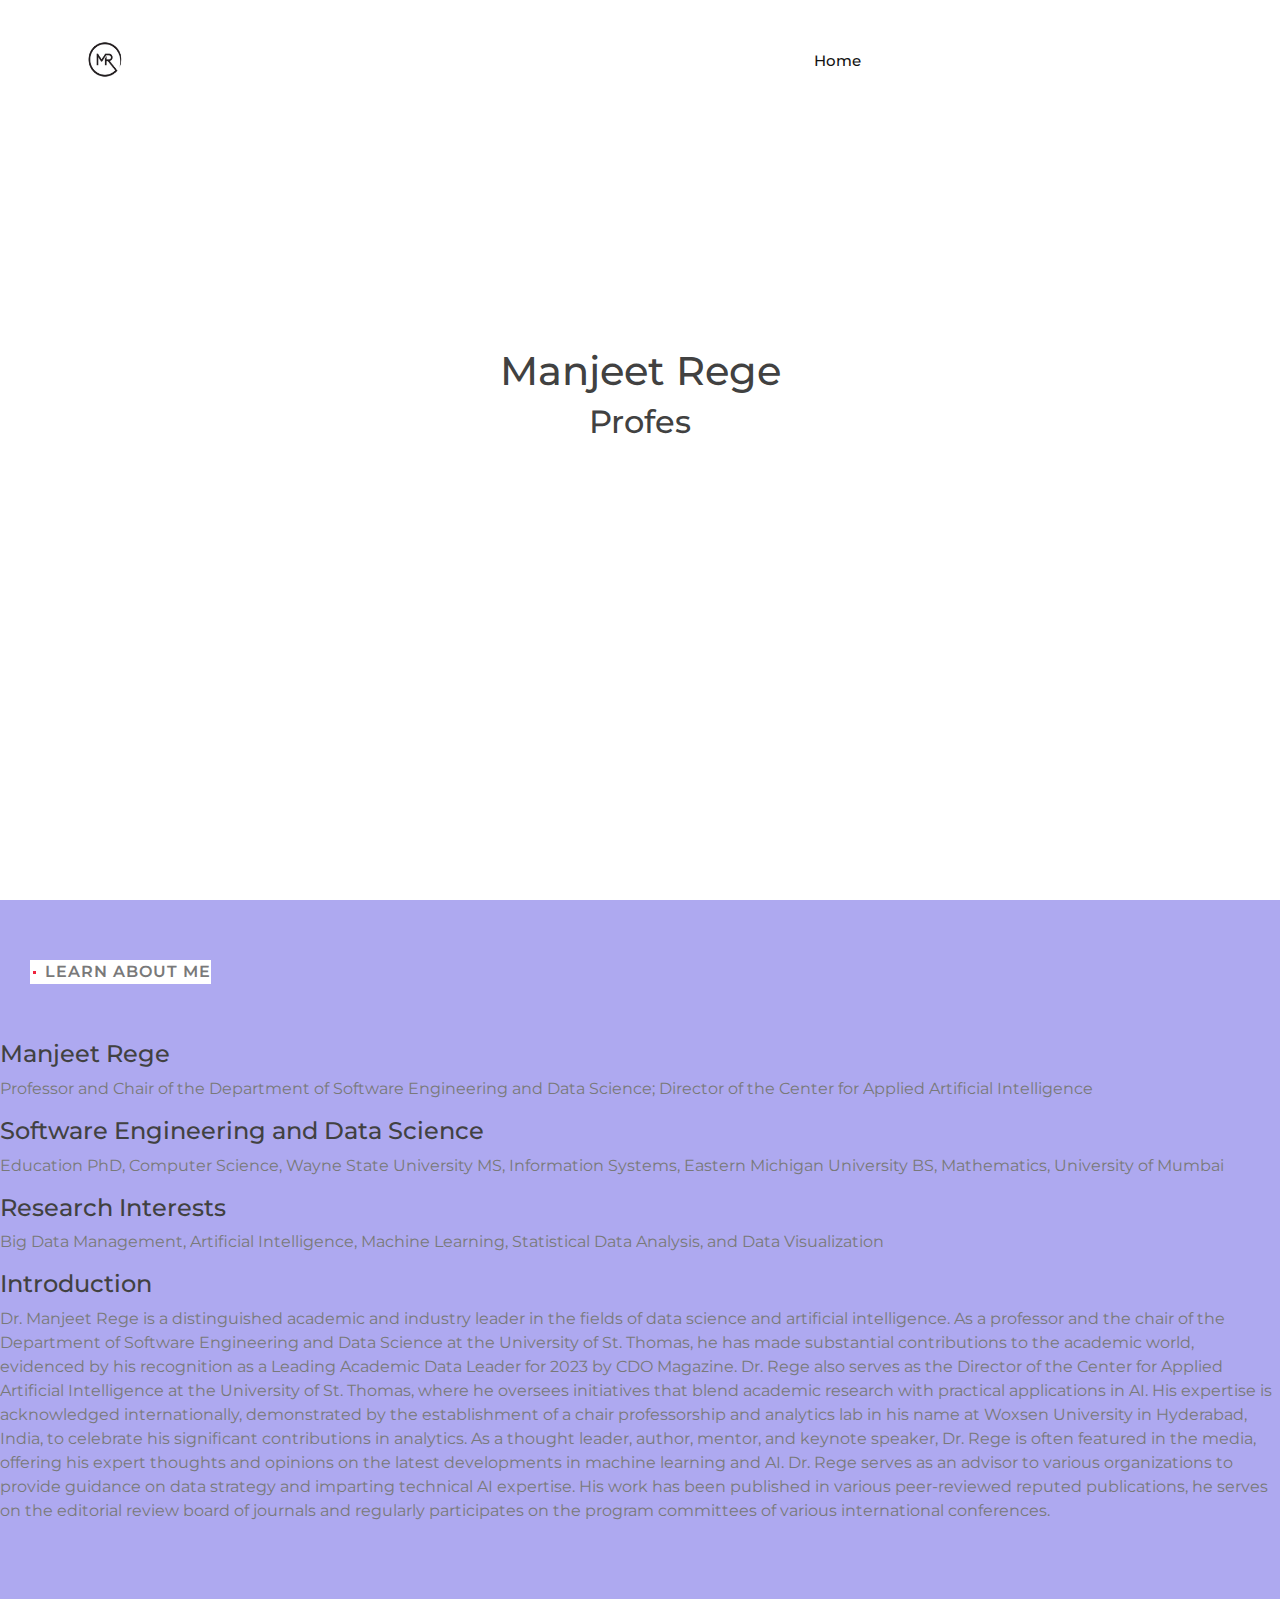
==== index.html @ d2642efc "Created Home page" ====
<!DOCTYPE html>
<html lang="en">

<head>
    <meta charset="utf-8">
    <title>WEBSITE</title>
    <meta content="width=device-width, initial-scale=1.0" name="viewport">

    <!-- Favicon -->
    <link href="img/favicon.ico" rel="icon">

    <!-- Google Font -->
    <link href="https://fonts.googleapis.com/css2?family=Montserrat:wght@300;400;500;600;700&display=swap"
        rel="stylesheet">

    <!-- CSS Libraries -->
    <link href="https://stackpath.bootstrapcdn.com/bootstrap/4.4.1/css/bootstrap.min.css" rel="stylesheet">
    <link href="https://cdnjs.cloudflare.com/ajax/libs/font-awesome/5.10.0/css/all.min.css" rel="stylesheet">
    <link href="lib/animate/animate.min.css" rel="stylesheet">
    <link href="lib/owlcarousel/assets/owl.carousel.min.css" rel="stylesheet">
    <link href="lib/lightbox/css/lightbox.min.css" rel="stylesheet">

    <!-- Template Stylesheet -->
    <link href="css/style.css" rel="stylesheet">
</head>

<body data-spy="scroll" data-target=".navbar" data-offset="51">

    <!-- Nav Bar Start -->
    <div class="navbar navbar-expand-lg navbar-light">
        <div class="container-fluid">
            <img src="img/logo.jpg" alt="LOGO Image" class="logo_img">
            <a href="index.html" class="navbar-brand">Dr. Manjeet Rege</a>
            <button type="button" class="navbar-toggler" data-toggle="collapse" data-target="#navbarCollapse">
                <span class="navbar-toggler-icon"></span>
            </button>

            <div class="collapse navbar-collapse justify-content-between" id="navbarCollapse">
                <div class="navbar-nav ml-auto">
                    <a href="#home" class="nav-item nav-link active">Home</a>
                    <a href="#about" class="nav-item nav-link">About</a>
                    <a href="#experience" class="nav-item nav-link">Articles</a>
                    <a href="#blog" class="nav-item nav-link">My Projects</a>
                    <a href="#contact" class="nav-item nav-link">Contact</a>
                </div>
            </div>
        </div>
    </div>
    <!-- Nav Bar End -->

    <!-- Hero Start -->
    <div class="hero" id="home">
        <div class="hero-content">
            <div class="hero-text">
                <p>I'm</p>
                <h1>Manjeet Rege</h1>
                <h2></h2>
                <div class="typed-text">Professor Data Science
                </div>
                <p>University of St. Thomas</p>
            </div>
            <img src="img/linkedin_white_28dp.png" alt="linkedin">
        </div>
    </div>
    <!-- Hero End -->

    <!-- About Start -->
    <div class="about wow fadeInUp" data-wow-delay="0.1s" id="about">
        <div class="container-fluid">
            <div class="row align-items-center">
      
                <!-- <div class="col-lg-6">
                    <div class="about-content"> -->
                        <div class="section-header">
                            <p>Learn About Me</p>
                        </div>
                        <div class="about-text">
                            <p>
                                <h4> Manjeet Rege </h4>
                                Professor and Chair of the Department of Software Engineering and Data Science; Director of the Center for Applied Artificial Intelligence
                            </p>
                            <p>
                                <h4> Software Engineering and Data Science </h4>
                                Education
                                PhD, Computer Science, Wayne State University
                                MS, Information Systems, Eastern Michigan University
                                BS, Mathematics, University of Mumbai
                            </p>
                            <p>
                                <h4> Research Interests </h4>
                                Big Data Management, Artificial Intelligence, Machine Learning, Statistical Data Analysis, and Data Visualization
                            </p>
                            <p>
                                <h4> Introduction </h4>
                                Dr. Manjeet Rege is a distinguished academic and industry leader in the fields of data science and artificial intelligence. As a professor and the chair of the Department of Software Engineering and Data Science at the University of St. Thomas, he has made substantial contributions to the academic world, evidenced by his recognition as a Leading Academic Data Leader for 2023 by CDO Magazine. Dr. Rege also serves as the Director of the Center for Applied Artificial Intelligence at the University of St. Thomas, where he oversees initiatives that blend academic research with practical applications in AI. His expertise is acknowledged internationally, demonstrated by the establishment of a chair professorship and analytics lab in his name at Woxsen University in Hyderabad, India, to celebrate his significant contributions in analytics. As a thought leader, author, mentor, and keynote speaker, Dr. Rege is often featured in the media, offering his expert thoughts and opinions on the latest developments in machine learning and AI. Dr. Rege serves as an advisor to various organizations to provide guidance on data strategy and imparting technical AI expertise. His work has been published in various peer-reviewed reputed publications, he serves on the editorial review board of journals and regularly participates on the program committees of various international conferences.
                            </p>
                        </div>
                    <!-- </div>
                </div> -->
            </div>
        </div>
    </div>
    <!-- About End -->

    <!-- JavaScript Libraries -->
    <script src="https://code.jquery.com/jquery-3.4.1.min.js"></script>
    <script src="https://stackpath.bootstrapcdn.com/bootstrap/4.4.1/js/bootstrap.bundle.min.js"></script>
    <script src="lib/easing/easing.min.js"></script>
    <script src="lib/wow/wow.min.js"></script>
    <script src="lib/waypoints/waypoints.min.js"></script>
    <script src="lib/typed/typed.min.js"></script>
    <script src="lib/owlcarousel/owl.carousel.min.js"></script>
    <script src="lib/isotope/isotope.pkgd.min.js"></script>
    <script src="lib/lightbox/js/lightbox.min.js"></script>

    <!-- Contact Javascript File -->
    <script src="mail/jqBootstrapValidation.min.js"></script>
    <script src="mail/contact.js"></script>

    <!-- Template Javascript -->
    <script src="js/main.js"></script>
</body>

</html>
---- css/style.css ----
/*******************************/
/********* General CSS *********/
/*******************************/
body {
    color: #797979;
    background: #ffffff;
    font-family: 'Montserrat', sans-serif;
}

h1,
h2, 
h3, 
h4,
h5, 
h6 {
    color: #414141;
}

a {
    color: #313131;
    transition: .3s;
}

a:hover,
a:active,
a:focus {
    color: #EF233C;
    outline: none;
    text-decoration: none;
}

.btn:focus,
.form-control:focus {
    box-shadow: none;
}

.container-fluid {
    max-width: 1366px;
}

.btn {
    padding: 12px 25px;
    font-size: 14px;
    font-weight: 600;
    letter-spacing: 1px;
    color: #ffffff;
    background: #EF233C;
    border: 2px solid transparent;
    border-radius: 0;
    box-shadow: inset 0 0 0 50px #EF233C;
    transition: ease-out 0.3s;
    -webkit-transition: ease-out 0.3s;
    -moz-transition: ease-out 0.3s;
}

.btn:hover {
    color: #EF233C;
    background: transparent;
    box-shadow: inset 0 0 0 0 #EF233C;
    border-color: #EF233C;
}

#loader {
    position: fixed;
    top: 0;
    right: 0;
    bottom: 0;
    left: 0;
    display: flex;
    align-items: center;
    justify-content: center;
    background: #ffffff;
    opacity: 0;
    visibility: hidden;
    -webkit-transition: opacity .3s ease-out, visibility 0s linear .3s;
    -o-transition: opacity .3s ease-out, visibility 0s linear .3s;
    transition: opacity .3s ease-out, visibility 0s linear .3s;
    z-index: 999;
}

#loader.show {
    -webkit-transition: opacity .6s ease-out, visibility 0s linear 0s;
    -o-transition: opacity .6s ease-out, visibility 0s linear 0s;
    transition: opacity .6s ease-out, visibility 0s linear 0s;
    visibility: visible;
    opacity: 1;
}

#loader .loader {
    position: relative;
    width: 45px;
    height: 45px;
    border: 5px solid #dddddd;
    border-top: 5px solid #EF233C;
    border-radius: 50%;
    -webkit-animation: spin 2s linear infinite;
    animation: spin 2s linear infinite;
}

@-webkit-keyframes spin {
    0% { -webkit-transform: rotate(0deg); }
    100% { -webkit-transform: rotate(360deg); }
}

@keyframes spin {
    0% { transform: rotate(0deg); }
    100% { transform: rotate(360deg); }
}

.back-to-top {
    position: fixed;
    display: none;
    width: 44px;
    height: 44px;
    padding: 8px 0;
    text-align: center;
    line-height: 1;
    font-size: 22px;
    right: 15px;
    bottom: 15px;
    z-index: 9;
}

.back-to-top i {
    color: #ffffff;
}

.back-to-top:hover i {
    color: #414141;
}


/**********************************/
/*********** Nav Bar CSS **********/
/**********************************/
.navbar {
    position: fixed;
    top: 0;
    width: 100%; 
    background: #ffffff;
    z-index: 9999; 
}

.navbar .navbar-brand {
    font-size: 30px;
    line-height: 0px;
    font-weight: 700;
    letter-spacing: 2px;
    color: #EF233C; 
}

.navbar .dropdown-menu {
    margin-top: 0;
    border: 0;
    border-radius: 0;
    background: #f8f9fa;
}

.logo_img {
    width: 60px;
    height: 60px;
    border-radius: 100px;
    padding: 10px;
}

@media (min-width: 992px) {
    .navbar {
        position: absolute;
        width: 100%;
        padding: 30px 60px;
        background: transparent !important;
        border-bottom: 1px dashed rgba(256, 256, 256, .2);
        z-index: 9;
    }
    
    .navbar.nav-sticky {
        padding: 10px 60px;
        background: #ffffff !important;
    }
    
    .navbar .navbar-brand {
        color: #ffffff;
    }
    
    .navbar.nav-sticky .navbar-brand {
        color: #EF233C;
    }

    .navbar-light .navbar-nav .nav-link,
    .navbar-light .navbar-nav .nav-link:focus {
        padding: 10px 10px 8px 10px;
        color: #ffffff;
        font-size: 15px;
        font-weight: 500;
    }
    
    .navbar-light.nav-sticky .navbar-nav .nav-link,
    .navbar-light.nav-sticky .navbar-nav .nav-link:focus {
        color: #414141;
    }

    .navbar-light .navbar-nav .nav-link:hover,
    .navbar-light .navbar-nav .nav-link.active {
        color: #111111;
    }
    
    .navbar-light.nav-sticky .navbar-nav .nav-link:hover,
    .navbar-light.nav-sticky .navbar-nav .nav-link.active {
        color: #EF233C;
    }
}

@media (max-width: 991.98px) {   
    .navbar {
        padding: 15px;
        background: #ffffff !important;
    }
    
    .navbar .navbar-brand {
        color: #EF233C;
    }
    
    .navbar .navbar-nav {
        margin-top: 15px;
    }
    
    .navbar a.nav-link {
        padding: 5px;
    }
    
    .navbar .dropdown-menu {
        box-shadow: none;
    }
}


/*******************************/
/********** Hero CSS ***********/
/*******************************/
.hero {
    position: relative;
    width: 100%;
    height: 100vh; /* Full viewport height */
    background: url('../img/Main_bg.jpg') no-repeat center center/cover; 
    overflow: hidden;
    animation: zoomInOut 30s infinite; /* Apply animation */
    display: flex; /* Use flexbox for centering */
    align-items: center; /* Center vertically */
    justify-content: center; /* Center horizontally */
}

/* Keyframes for the animation */
@keyframes zoomInOut {
    0% {
        background-size: 100%; /* Initial background size */
    }
    50% {
        background-size: 105%; /* Zoom in effect */
    }
    100% {
        background-size: 100%; /* Zoom out to original size */
    }
}

/* Adjusting hero text and button positions */
.hero .hero-content {
    color: #ffffff;
    text-align: center;
}

/* Adjust button styles for visibility */
.hero .hero-btn .btn {
    color: #EF233C;
    background: #ffffff;
    box-shadow: inset 0 0 0 50px #ffffff;
    margin: 15px;
}

.hero .hero-btn .btn:hover {
    color: #ffffff;
    background: transparent;
    box-shadow: inset 0 0 0 0 #ffffff;
    border-color: #ffffff;
}


/* Adjusting hero text and button positions
.hero .hero-content {
    position: absolute;
    top: 50%;
    left: 50%;
    transform: translate(-50%, -50%); /* Centering content */
    /* color: #ffffff;
    text-align: center;
} */

/* Adjust button styles for visibility */
/* .hero .hero-btn .btn {
    color: #EF233C;
    background: #ffffff;
    box-shadow: inset 0 0 0 50px #ffffff;
    margin: 15px;
}

.hero .hero-btn .btn:hover {
    color: #ffffff;
    background: transparent;
    box-shadow: inset 0 0 0 0 #ffffff;
    border-color: #ffffff;
} */ 


/*******************************/
/******* Section Header ********/
/*******************************/
.section-header {
    position: relative;
    margin-bottom: 45px;
}

.section-header p {
    display: inline-block;
    margin: 0 30px;
    margin-bottom: 10px;
    padding-left: 15px;
    position: relative;
    font-size: 16px;
    font-weight: 600;
    letter-spacing: 1px;
    text-transform: uppercase;
    background: #ffffff;
}

.section-header p::before {
    position: absolute;
    content: "";
    height: 3px;
    top: 11px;
    right: 0;
    left: -30px;
    background: #EF233C;
    z-index: -1;
}

.section-header p::after {
    position: absolute;
    content: "";
    width: 3px;
    height: 3px;
    top: 11px;
    left: 3px;
    background: #EF233C;
    z-index: 1;
}

.section-header h2 {
    margin: 0;
    position: relative;
    font-size: 45px;
    font-weight: 700;
}

@media (max-width: 767.98px) {
    .section-header h2 {
        font-size: 30px;
    }
}


/*******************************/
/********** About CSS **********/
/*******************************/
.about {
    position: relative;
    width: 100%;
    padding: 60px 0; /* Add padding to ensure spacing */
    background-color: #aea9f0; /* Light background color for contrast */
}

.about .section-header {
    margin-bottom: 30px;
    text-align: center; /* Center align the header text */
}

.about .about-text p {
    font-size: 16px;
    padding: 0 15px; /* Add padding for smaller screens */
    line-height: 1.6; /* Improve readability with line height */
    /* text-align: center; */
}

@media (max-width: 991.98px) {
    .about .about-content {
        padding: 45px 15px;
    }

    .hero .hero-content h1,
    .hero .hero-content h2,
    .hero .hero-content p {
        font-size: 18px; /* Adjust font size for smaller screens */
    }
}

@media (max-width: 767.98px) {
    .section-header p {
        font-size: 14px;
    }

    .section-header h2 {
        font-size: 28px;
    }

    .about .about-text p {
        font-size: 14px; /* Adjust font size for smaller screens */
    }
}

.about .about-img {
    position: relative;
    height: 100%;
}

.about .about-img img {
    position: relative;
    width: 100%;
    height: 100%;
    object-fit: cover;
}

.about .skills {
    margin-bottom: 30px;
}

.about .skill-name {
    margin-top: 15px;
}

.about .skill-name p {
    display: inline-block;
    margin-bottom: 5px;
    font-size: 16px;
    font-weight: 400;
}

.about .skill-name p:last-child {
    float: right;
}

.about .about-text a.btn {
    margin-top: 15px;
}

@media (max-width: 991.98px) {
    .about .about-content {
        padding: 45px 15px 0 15px;
    }
}


/*******************************/
/******* Experience CSS ********/
/*******************************/
.experience {
    position: relative;
    padding: 45px 0 15px 0;
}

.experience .timeline {
    position: relative;
    width: 100%;
}

.experience .timeline::after {
    content: '';
    position: absolute;
    width: 2px;
    background: #EF233C;
    top: 0;
    bottom: 0;
    left: 50%;
    margin-left: -1px;
}

.experience .timeline .timeline-item {
    position: relative;
    background: inherit;
    width: 50%;
    margin-bottom: 30px;
}

.experience .timeline .timeline-item.left {
    left: 0;
    padding-right: 30px;
}

.experience .timeline .timeline-item.right {
    left: 50%;
    padding-left: 30px;
}

.experience .timeline .timeline-item::after {
    content: '';
    position: absolute;
    width: 16px;
    height: 16px;
    top: 48px;
    right: -8px;
    background: #ffffff;
    border: 2px solid #EF233C;
    border-radius: 16px;
    z-index: 1;
}

.experience .timeline .timeline-item.right::after {
    left: -8px;
}

.experience .timeline .timeline-item::before {
  content: '';
  position: absolute;
  width: 0;
  height: 0;
  top: 46px;
  right: 10px;
  z-index: 1;
  border: 10px solid;
  border-color: transparent transparent transparent #dddddd;
}

.experience .timeline .timeline-item.right::before {
  left: 10px;
  border-color: transparent #dddddd transparent transparent;
}

.experience .timeline .timeline-date {
    position: absolute;
    width: 100%;
    top: 44px;
    font-size: 16px;
    font-weight: 600;
    color: #EF233C;
    text-transform: uppercase;
    letter-spacing: 1px;
    z-index: 1;
}

.experience .timeline .timeline-item.left .timeline-date {
    text-align: left;
    left: calc(100% + 55px);
}

.experience .timeline .timeline-item.right .timeline-date {
    text-align: right;
    right: calc(100% + 55px);
}

.experience .timeline .timeline-text {
    padding: 30px;
    background: #ffffff;
    position: relative;
    border-right: 5px solid #dddddd;
    box-shadow: 0 0 60px rgba(0, 0, 0, .08);
}

.experience .timeline .timeline-item.right .timeline-text {
    border-right: none;
    border-left: 5px solid #dddddd;
}

.experience .timeline .timeline-text h2 {
    margin: 0 0 5px 0;
    font-size: 22px;
    font-weight: 600;
}

.experience .timeline .timeline-text h4 {
    margin: 0 0 10px 0;
    font-size: 16px;
    font-style: italic;
    font-weight: 400;
}

.experience .timeline .timeline-text p {
    margin: 0;
    font-size: 16px;
}

@media (max-width: 767.98px) {
    .experience .timeline::after {
        left: 8px;
    }

    .experience .timeline .timeline-item {
        width: 100%;
        padding-left: 38px;
    }
    
    .experience .timeline .timeline-item.left {
        padding-right: 0;
    }
    
    .experience .timeline .timeline-item.right {
        left: 0%;
        padding-left: 38px;
    }

    .experience .timeline .timeline-item.left::after, 
    .experience .timeline .timeline-item.right::after {
        left: 0;
    }
    
    .experience .timeline .timeline-item.left::before,
    .experience .timeline .timeline-item.right::before {
        left: 18px;
        border-color: transparent #dddddd transparent transparent;
    }
    
    .experience .timeline .timeline-item.left .timeline-date,
    .experience .timeline .timeline-item.right .timeline-date {
        position: relative;
        top: 0;
        right: auto;
        left: 0;
        text-align: left;
        margin-bottom: 10px;
    }
    
    .experience .timeline .timeline-item.left .timeline-text,
    .experience .timeline .timeline-item.right .timeline-text {
        border-right: none;
        border-left: 5px solid #dddddd;
    }
}


/*******************************/
/********* Service CSS *********/
/*******************************/
.service {
    position: relative;
    width: 100%;
    padding: 45px 0 15px 0;
}

.service .service-item {
    position: relative;
    margin-bottom: 30px;
    display: flex;
    align-items: center;
    box-shadow: inset 0 0 0 0 transparent;
    transition: ease-out 0.5s;
}

.service .service-item:hover {
    box-shadow: inset 800px 0 0 0 #EF233C;
}

.service .service-icon {
    position: relative;
    width: 150px;
    min-height: 150px;
    display: flex;
    align-items: center;
    justify-content: center;
    border: 1px solid #EF233C;
    background: #ffffff;
}

.service .service-icon i {
    position: relative;
    font-size: 60px;
    color: #EF233C;
    transition: .3s;
}

.service .service-item:hover i {
    font-size: 75px;
}

.service .service-text {
    position: relative;
    width: calc(100% - 120px);
    padding: 0 30px;
}

.service .service-text h3 {
    margin-bottom: 10px;
    font-size: 20px;
    font-weight: 600;
    transition: 1s;
}

.service .service-text p {
    margin: 0;
    font-size: 16px;
    transition: 1s;
}

.service .service-item:hover .service-text h3,
.service .service-item:hover .service-text p {
    color: #ffffff;
}

@media (max-width: 575.98px) {
    .service .service-text h3 {
        font-size: 16px;
        margin-bottom: 5px;
    }
    
    .service .service-text p {
        font-size: 14px;
    }
}


/*******************************/
/******** Portfolio CSS ********/
/*******************************/
.portfolio {
    position: relative;
    padding: 45px 0 15px 0;
}

.portfolio #portfolio-filter {
    padding: 0;
    margin: -15px 0 25px 0;
    list-style: none;
    font-size: 0;
    text-align: center;
}

.portfolio #portfolio-filter li {
    cursor: pointer;
    display: inline-block;
    margin: 5px;
    padding: 6px 12px;
    font-size: 14px;
    font-weight: 600;
    color: #ffffff;
    background: #EF233C;
    border: 2px solid transparent;
    border-radius: 0;
    box-shadow: inset 0 0 0 50px #EF233C;
    transition: ease-out 0.3s;
    -webkit-transition: ease-out 0.3s;
    -moz-transition: ease-out 0.3s;
}

.portfolio #portfolio-filter li:hover,
.portfolio #portfolio-filter li.filter-active {
    color: #EF233C;
    background: transparent;
    box-shadow: inset 0 0 0 0 #EF233C;
    border-color: #EF233C;
}

.portfolio .portfolio-item {
    position: relative;
}

.portfolio .portfolio-wrap {
    position: relative;
    width: 100%;
}

.portfolio .portfolio-img {
    position: relative;
    overflow: hidden;
}

.portfolio .portfolio-img img {
    position: relative;
    width: 100%; 
    height: 100%; 
    object-fit: cover;
    transform: scale(1.1);
    transition: .5s;
}

.portfolio .portfolio-item:hover img {
    margin-left: 15px;
}

.portfolio .portfolio-text {
    position: relative;
    height: 60px;
    width: calc(100% - 30px);
    margin: -30px 15px 30px 15px;
    display: flex;
    align-items: center;
    background: #ffffff;
    box-shadow: 0 0 15px rgba(0, 0, 0, .12);
}

.portfolio .portfolio-text h3 {
    width: calc(100% - 70px);
    font-size: 18px;
    font-weight: 600;
    margin: 0 0 0 15px;
    white-space: nowrap;
    overflow: hidden;
}

.portfolio .portfolio-text a.btn {
    width: 50px;
    height: 50px;
    padding: 0 0 2px 1px;
    display: flex;
    align-items: center;
    justify-content: center;
    font-size: 45px;
    font-weight: 100;
}

.portfolio .portfolio-item:hover a.btn {
    color: #EF233C;
    background: transparent;
    box-shadow: inset 0 0 0 0 #EF233C;
    border-color: #EF233C;
}


/*******************************/
/********* Banner CSS **********/
/*******************************/
.banner {
    position: relative;
    width: 100%;
    margin: 45px 0;
    padding: 90px 0;
    background: #EF233C;
}

.banner .container {
    max-width: 750px;
    text-align: center;
}

.banner .section-header {
    margin-bottom: 20px;
}

.banner .section-header p {
    color: #414141;
    background: transparent;
}

.banner .section-header p::after {
    display: none;
}

.banner .section-header h2 {
    color: #ffffff;
}

.banner .section-header h2 span {
    color: #414141;
    font-size: 50px;
}

.banner .banner-text p {
    font-size: 18px;
    color: #ffffff;
}

.banner .banner-text .btn {
    margin-top: 15px;
    color: #EF233C;
    background: #ffffff;
    box-shadow: inset 0 0 0 50px #ffffff;
}

.banner .banner-text .btn:hover {
    color: #ffffff;
    background: transparent;
    box-shadow: inset 0 0 0 0 #ffffff;
    border-color: #ffffff;
}


/*******************************/
/********* Pricing CSS *********/
/*******************************/
.price {
    position: relative;
    width: 100%;
    padding: 45px 0 15px 0;
}

.price .row {
    padding: 0 15px;
}

.price .col-md-4 {
    padding: 0;
}

.price .price-item {
    position: relative;
    margin-bottom: 30px;
    background: #ffffff;
}

.price .featured-item {
    box-shadow: 0 0 30px rgba(0, 0, 0, .2);
    z-index: 1;
}

.price .price-header,
.price .price-body,
.price .price-footer {
    position: relative;
    text-align: center;
}

.price .price-header {
    padding: 45px 0 30px 0;
    color: #414141;
}

.price .price-item.featured-item .price-header {
    color: #EF233C;
}

.price .price-title h2 {
    font-size: 25px;
    font-weight: 400;
    text-transform: uppercase;
}

.price .price-prices h2 {
    font-size: 45px;
    font-weight: 700;
    margin-left: 10px;
}

.price .price-prices h2 small {
    position: absolute;
    font-size: 18px;
    font-weight: 400;
    margin-top: 9px;
    margin-left: -12px;
}

.price .price-prices h2 span {
    margin-left: 1px;
    font-size: 18px;
    font-weight: 400;
}

.price .price-item.featured-item h2 {
    color: #EF233C;
}

.price .price-body {
    padding: 0 0 20px 0;
}

.price .price-description ul {
    margin: 0;
    padding: 0;
    list-style: none;
}

.price .price-description ul li {
    padding: 0 0 20px 0;
}

.price .price-item .price-action {
    padding-bottom: 45px;
}

.price .price-item .price-action .btn {
    color: #ffffff;
    background: #414141;
    box-shadow: inset 0 0 0 50px #414141;
}

.price .price-item .price-action .btn:hover {
    color: #414141;
    background: transparent;
    box-shadow: inset 0 0 0 0 #414141;
    border-color: #414141;
}

.price .price-item.featured-item .price-action .btn {
    color: #ffffff;
    background: #EF233C;
    box-shadow: inset 0 0 0 50px #EF233C;
}

.price .price-item.featured-item .price-action .btn:hover {
    color: #EF233C;
    background: transparent;
    box-shadow: inset 0 0 0 0 #EF233C;
    border-color: #EF233C;
}


/*******************************/
/*********** Team CSS **********/
/*******************************/
.team {
    position: relative;
    width: 100%;
    padding: 45px 0 15px 0;
}

.team .team-item {
    position: relative;
    background: #ffffff;
    margin-bottom: 30px;
    display: flex;
    align-items: center;
    justify-content: flex-start;
    box-shadow: inset 0 0 0 0 transparent;
    transition: ease-out 0.5s;
}

.team .team-img {
    position: relative;
    width: 50%;
    overflow: hidden;
}

.team .team-img img {
    position: relative;
    width: 100%;
    transition: .5s;
}

.team .team-text {
    position: relative;
    width: 50%;
    padding: 0 30px;
}

.team .team-text h2 {
    color: #EF233C;
    font-size: 18px;
    font-weight: 600;
    margin-bottom: 5px;
    transition: 1s;
}

.team .team-text h4 {
    font-size: 14px;
    font-weight: 600;
    margin-bottom: 15px;
    transition: 1s;
}

.team .team-text p {
    margin-bottom: 20px;
    transition: 1s;
}

.team .team-social {
    position: relative;
    display: flex;
    align-items: center;
    justify-content: flex-start;
}

.team .team-social a.btn {
    width: 35px;
    height: 35px;
    padding: 0;
    display: flex;
    align-items: center;
    justify-content: center;
    font-size: 14px;
    font-weight: normal;
    margin-right: 5px;
}

.team .team-item:hover {
    box-shadow: inset 800px 0 0 0 #EF233C;
}

.team .team-item:hover .team-img img {
    transform: scale(1.2);
}

.team .team-item:hover .team-text h2,
.team .team-item:hover .team-text h4,
.team .team-item:hover .team-text p {
    color: #ffffff;
}

.team .team-item:hover .team-social a.btn {
    background: #ffffff;
}

.team .team-item:hover .team-social a.btn:hover {
    border-color: #ffffff;
}

@media(max-width: 575.98px) {
    .team .team-text {
        padding: 0 15px;
    }
    
    .team .team-text h2 {
        font-size: 16px;
        margin-bottom: 0;
    }

    .team .team-text h4 {
        margin-bottom: 5px;
    }

    .team .team-text p {
        font-size: 14px;
        line-height: 18px;
        margin-bottom: 10px;
    }
}


/*******************************/
/******* Testimonial CSS *******/
/*******************************/
.testimonial {
    position: relative;
    margin: 45px 0;
    padding: 90px 0;
    background: #EF233C;
}

.testimonial .container {
    max-width: 900px;
}

.testimonial .testimonial-icon {
    margin-bottom: 45px;
    text-align: center;
}

.testimonial .testimonial-icon i {
    font-size: 60px;
    color: rgba(256, 256, 256, .5);
}

.testimonial .testimonial-item {
    position: relative;
    margin: 0 15px;
    text-align: center;
}

.testimonial .testimonial-img {
    position: relative;
    margin-bottom: 15px;
    z-index: 1;
}

.testimonial .testimonial-item img {
    margin: 0 auto;
    width: 120px;
    padding: 10px;
    border: 5px dotted #ffffff;
    border-radius: 100px;
}

.testimonial .testimonial-text {
    position: relative;
    margin-top: -70px;
    padding: 65px 35px 30px 35px;
    text-align: center;
    background: #ffffff;
    border-radius: 500px;
}

.testimonial .testimonial-item p {
    font-size: 18px;
    font-style: italic;
}

.testimonial .testimonial-text h3 {
    color: #EF233C;
    font-size: 18px;
    font-weight: 600;
    margin-bottom: 10px;
}

.testimonial .testimonial-text h4 {
    color: #666666;
    font-size: 14px;
    margin-bottom: 0;
}

.testimonial .owl-dots {
    margin-top: 15px;
    text-align: center;
}

.testimonial .owl-dot {
    display: inline-block;
    margin: 0 5px;
    width: 12px;
    height: 12px;
    border-radius: 50%;
    background: rgba(256, 256, 256, .5);
}

.testimonial .owl-dot.active {
    background: #ffffff;
}


/*******************************/
/********* Contact CSS *********/
/*******************************/
.contact {
    position: relative;
    width: 100%;
    margin: 45px 0;
    background: #EF233C;
}

.contact .container-fluid {
    background: url(../img/contact.jpg) left center no-repeat;
    background-size: contain;
}

.contact .contact-form {
    position: relative;
    padding: 90px 0 90px 45px;
    background: #EF233C;
}

.contact .contact-form input {
    color: #ffffff;
    padding: 15px 0;
    background: none;
    border-radius: 0;
    border: none;
    border-bottom: 1px solid rgba(256, 256, 256, .5);
}

.contact .contact-form textarea {
    color: #ffffff;
    height: 90px;
    padding: 15px 0;
    background: none;
    border-radius: 0;
    border: none;
    border-bottom: 1px solid rgba(256, 256, 256, .5);
}

.contact .contact-form .form-control::placeholder {
    color: #ffffff;
    opacity: 1;
}

.contact .contact-form .form-control:-ms-input-placeholder,
.contact .contact-form .form-control::-ms-input-placeholder {
    color: #ffffff;
}

.contact .contact-form .btn {
    margin-top: 35px;
    color: #EF233C;
    background: #ffffff;
    box-shadow: inset 0 0 0 50px #ffffff;
}

.contact .contact-form .btn:hover {
    color: #ffffff;
    background: transparent;
    box-shadow: inset 0 0 0 0 #ffffff;
    border-color: #ffffff;
}

.contact .help-block ul {
    margin: 0;
    padding: 0;
    list-style-type: none;
    font-size: 14px;
    font-style: italic;
    color: #ffffff;
}

@media (max-width: 767.98px) {
    .contact .container-fluid {
        background: none;
    }
    
    .contact .contact-form {
        padding: 90px 0;
    }
}


/*******************************/
/*********** Blog CSS **********/
/*******************************/
.blog {
    position: relative;
    width: 100%;
    padding: 45px 0 15px 0;
}

.blog .blog-item {
    position: relative;
    margin-bottom: 30px;
}

.blog .blog-img {
    position: relative;
    width: 100%;
    overflow: hidden;
}

.blog .blog-img img {
    width: 100%;
    transition: .5s;
}

.blog .blog-item:hover img {
    transform: scale(1.1);
}

.blog .blog-text {
    position: relative;
    padding: 30px;
    border-right: 1px solid rgba(0, 0, 0, .07);
    border-bottom: 1px solid rgba(0, 0, 0, .07);
    border-left: 1px solid rgba(0, 0, 0, .07);
}

.blog .blog-text h2 {
    font-size: 25px;
    font-weight: 600;
}

.blog .blog-text p {
    margin-bottom: 10px;
}

.blog .blog-item a.btn {
    margin-top: 10px;
    padding: 8px 15px;
}

.blog .blog-item a.btn i {
    margin-left: 5px;
}

.blog .blog-meta {
    position: relative;
    display: flex;
    margin-bottom: 15px;
}

.blog .blog-meta p {
    margin: 0 10px 0 0;
    font-size: 13px;
}

.blog .blog-meta i {
    color: #414141;
    margin-right: 5px;
}

.blog .blog-meta p:last-child {
    margin: 0;
}


/*******************************/
/********* Footer CSS **********/
/*******************************/
.footer {
    position: relative;
    margin-top: 45px;
    background: #EF233C;
}

.footer .container-fluid {
    padding: 60px 0 0 0;
}

.footer .footer-info {
    position: relative;
    width: 100%;
    text-align: center;
}

.footer .footer-info h2 {
    margin-bottom: 20px;
    font-size: 30px;
    font-weight: 700;
    color: #ffffff;
}

.footer .footer-info h3 {
    margin-bottom: 25px;
    font-size: 22px;
    font-weight: 600;
    color: #ffffff;
}

.footer .footer-menu {
    width: 100%;
    display: flex;
    justify-content: center;
}

.footer .footer-menu p {
    color: #ffffff;
    font-size: 22px;
    font-weight: 600;
    line-height: 20px;
    padding: 0 15px;
    border-right: 1px solid #ffffff;
}

.footer .footer-menu p:last-child {
    border: none;
}

.footer .footer-social {
    position: relative;
    margin-top: 15px;
}

.footer .footer-social a {
    display: inline-block;
}

.footer .footer-social a i {
    margin-right: 15px;
    font-size: 20px;
    color: #ffffff;
    transition: .3s;
}

.footer .footer-social a:last-child i {
    margin: 0;
}

.footer .footer-social a:hover i {
    color: #414141;
}

.footer .copyright {
    position: relative;
    text-align: center;
    margin-top: 30px;
    padding-top: 25px;
    padding-bottom: 25px;
}

.footer .copyright::before {
    position: absolute;
    content: "";
    width: 50%;
    height: 1px;
    top: 0;
    left: 25%;
    background: rgba(256, 256, 256, .2);
}

.footer .copyright p {
    margin: 0;
    color: #ffffff;
}

.footer .copyright .col-md-6:last-child p {
    text-align: right;
}

.footer .copyright p a {
    color: #ffffff;
    font-weight: 600;
}

.footer .copyright p a:hover {
    color: #414141;
}

@media (max-width: 575.98px) {
    .footer .footer-info h2 {
        margin-bottom: 20px;
        font-size: 20px;
        font-weight: 600;
    }

    .footer .footer-info h3 {
        margin-bottom: 20px;
        font-size: 16px;
    }

    .footer .footer-menu p {
        font-size: 16px;
        line-height: 16px;
        padding: 0 5px;
    }
}
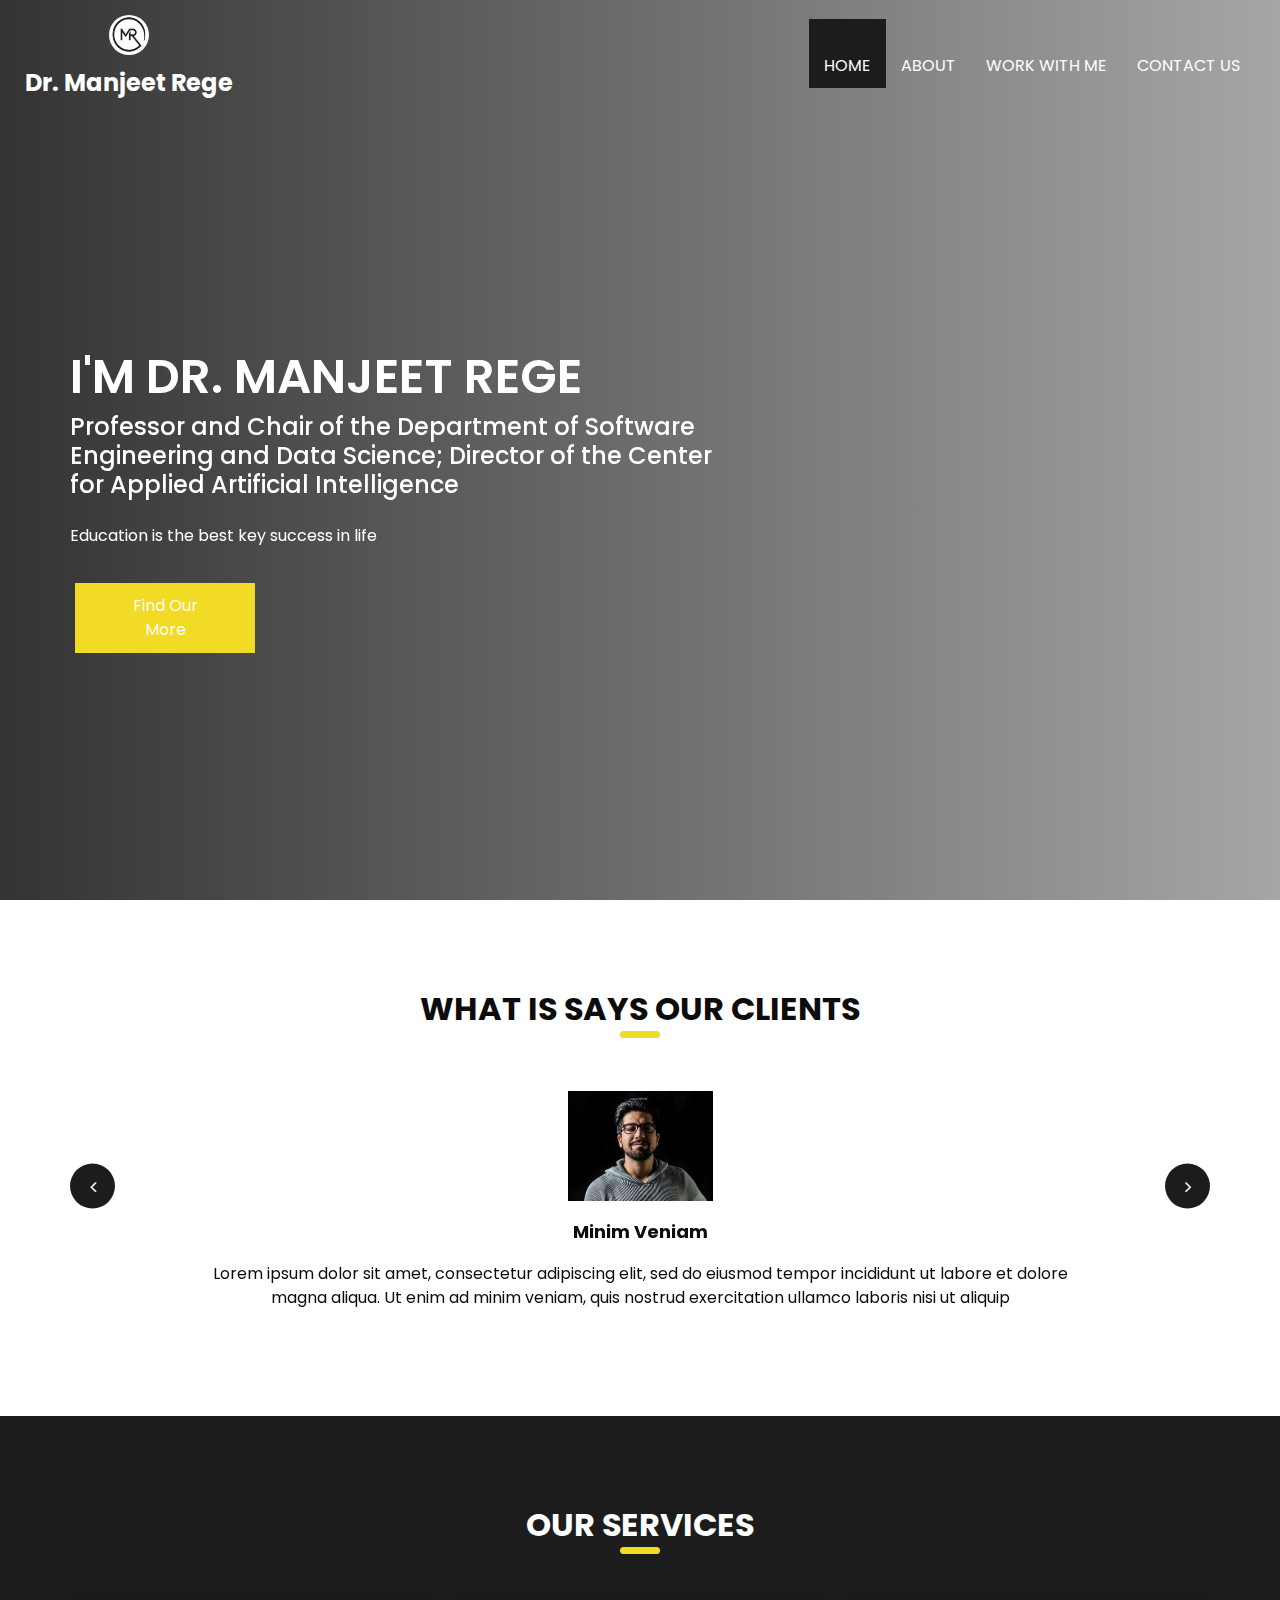
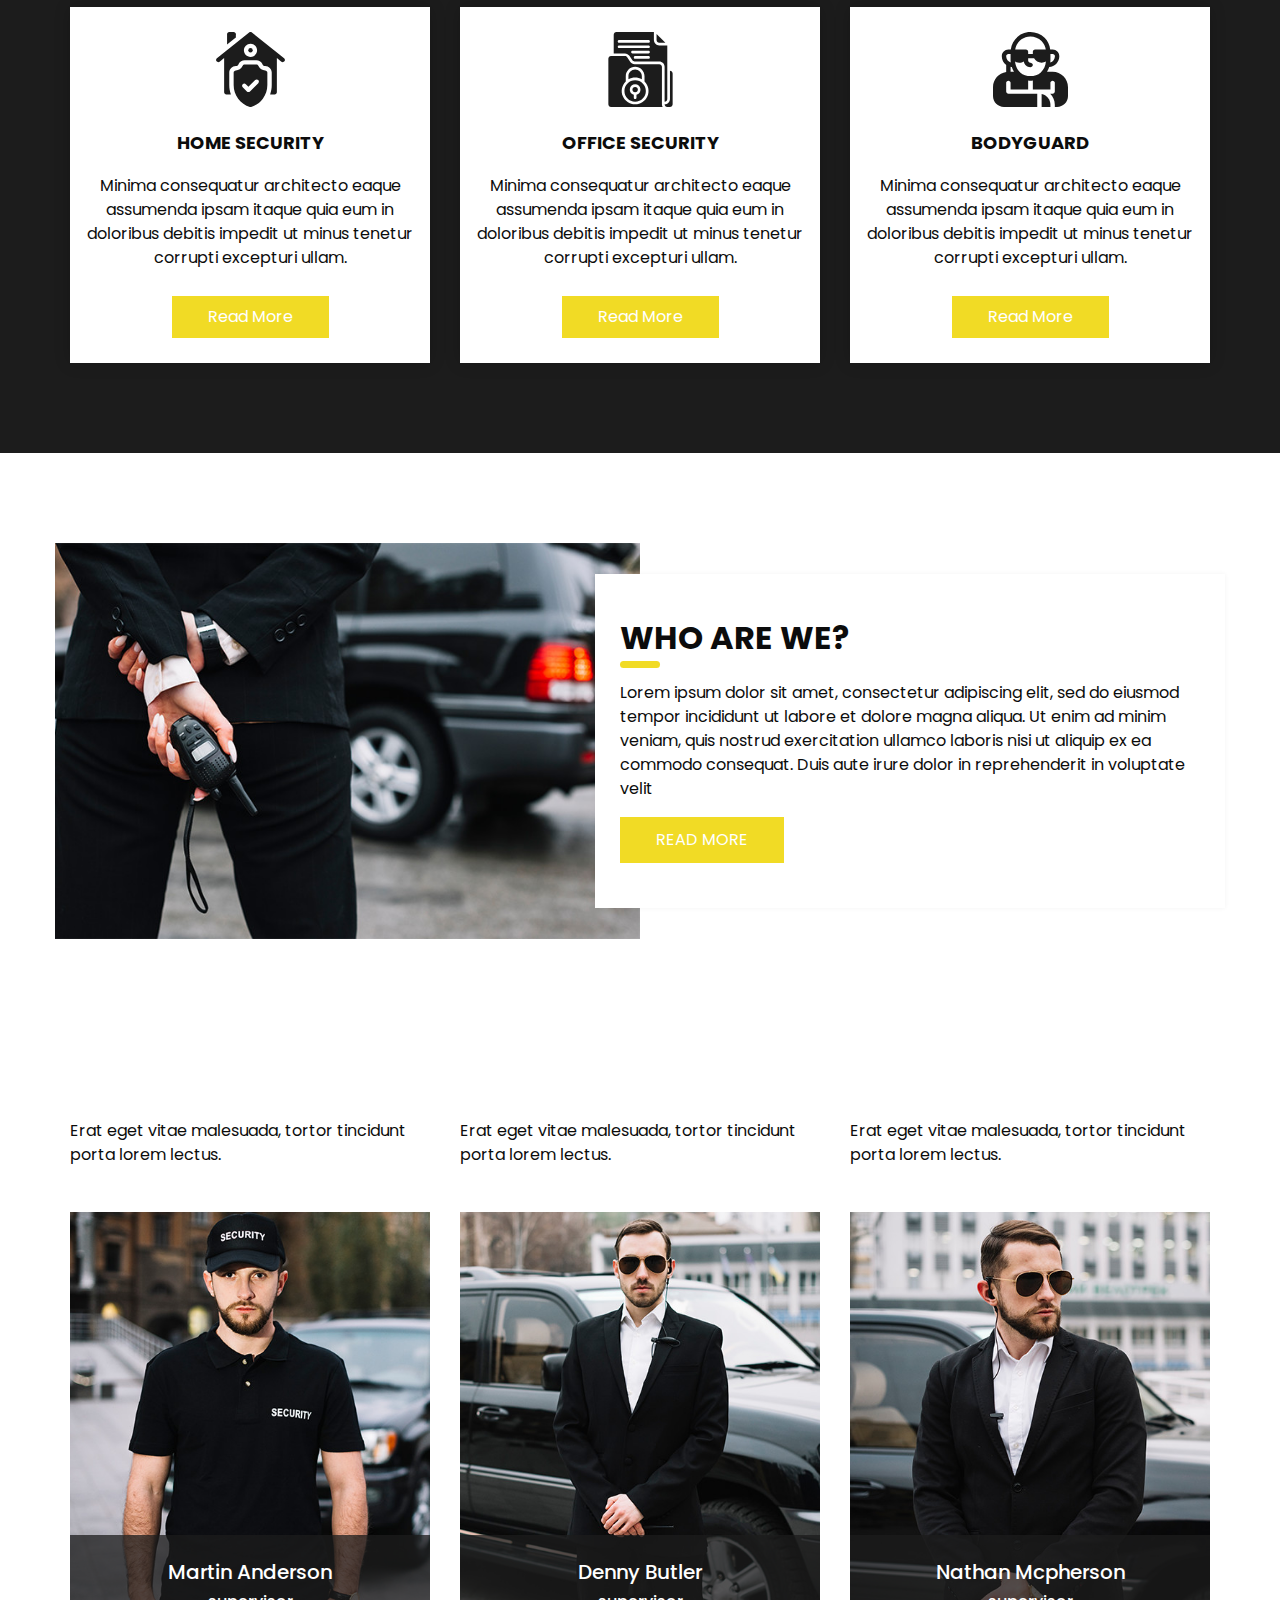
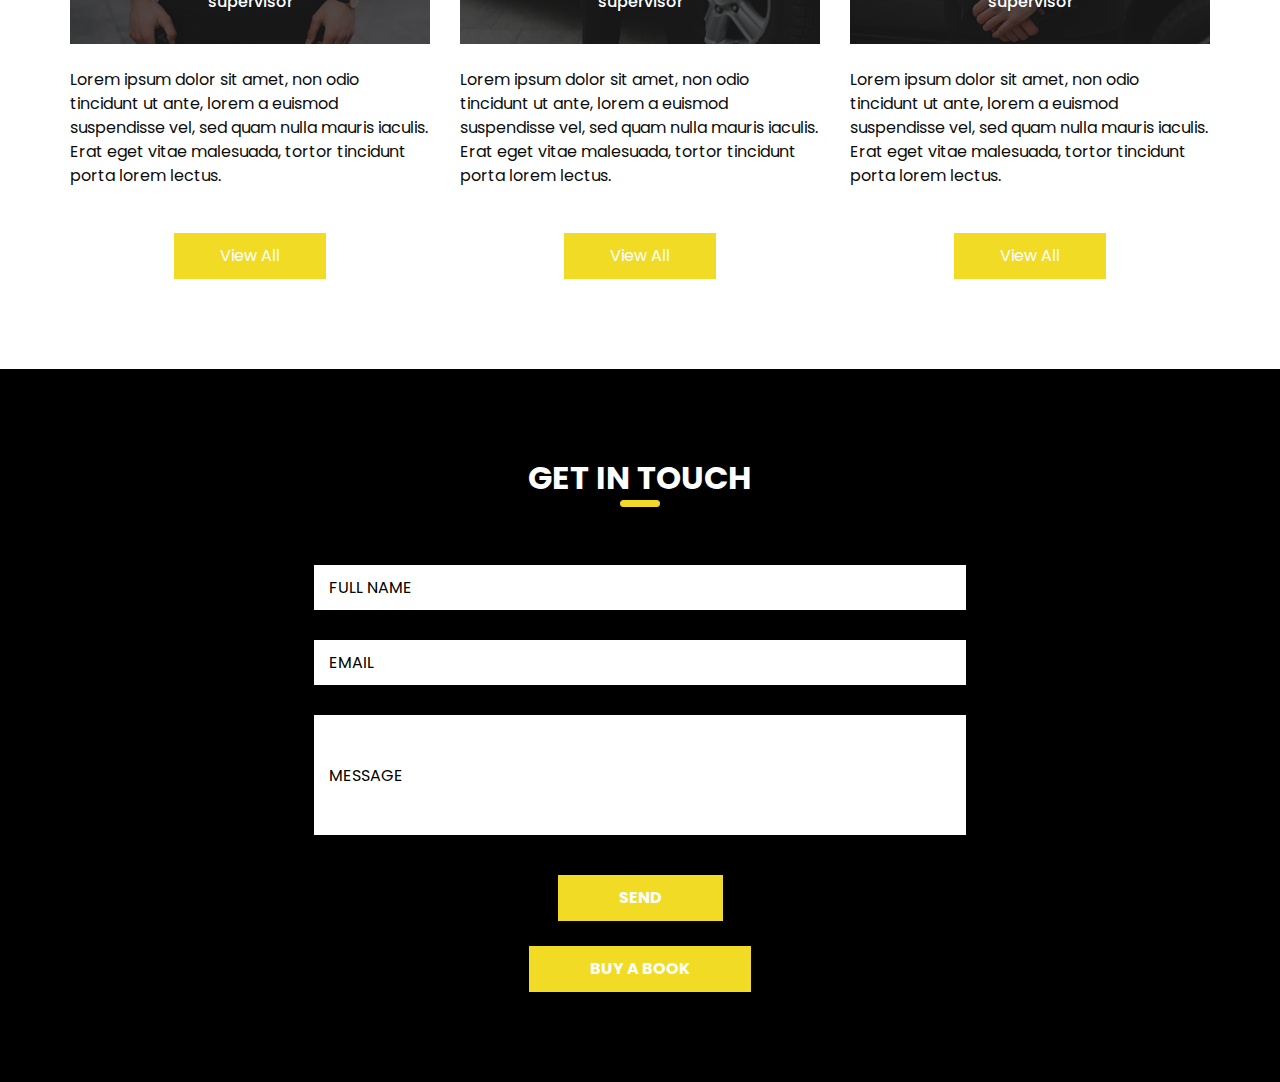
==== commit b774740b: "Big changes made" ====
--- a/index.html
+++ b/index.html
@@ -1,124 +1,596 @@
 <!DOCTYPE html>
-<html lang="en">
+<html>
 
 <head>
-    <meta charset="utf-8">
-    <title>WEBSITE</title>
-    <meta content="width=device-width, initial-scale=1.0" name="viewport">
-
-    <!-- Favicon -->
-    <link href="img/favicon.ico" rel="icon">
-
-    <!-- Google Font -->
-    <link href="https://fonts.googleapis.com/css2?family=Montserrat:wght@300;400;500;600;700&display=swap"
-        rel="stylesheet">
-
-    <!-- CSS Libraries -->
-    <link href="https://stackpath.bootstrapcdn.com/bootstrap/4.4.1/css/bootstrap.min.css" rel="stylesheet">
-    <link href="https://cdnjs.cloudflare.com/ajax/libs/font-awesome/5.10.0/css/all.min.css" rel="stylesheet">
-    <link href="lib/animate/animate.min.css" rel="stylesheet">
-    <link href="lib/owlcarousel/assets/owl.carousel.min.css" rel="stylesheet">
-    <link href="lib/lightbox/css/lightbox.min.css" rel="stylesheet">
-
-    <!-- Template Stylesheet -->
-    <link href="css/style.css" rel="stylesheet">
+  <!-- Basic -->
+  <meta charset="utf-8" />
+  <meta http-equiv="X-UA-Compatible" content="IE=edge" />
+  <!-- Mobile Metas -->
+  <meta name="viewport" content="width=device-width, initial-scale=1, shrink-to-fit=no" />
+  <!-- Site Metas -->
+  <meta name="keywords" content="" />
+  <meta name="description" content="" />
+  <meta name="author" content="" />
+  <link rel="shortcut icon" href="images/logo.jpg" type="image/x-icon">
+
+  <title>Dr. Manjeet Rege</title>
+
+  <!-- bootstrap core css -->
+  <link rel="stylesheet" type="text/css" href="css/bootstrap.css" />
+
+  <!-- fonts style -->
+  <link href="https://fonts.googleapis.com/css?family=Open+Sans:400,700|Poppins:400,600,700&display=swap"
+    rel="stylesheet" />
+
+  <!-- Custom styles for this template -->
+  <link href="css/style.css" rel="stylesheet" />
+  <!-- responsive style -->
+  <link href="css/responsive.css" rel="stylesheet" />
 </head>
 
-<body data-spy="scroll" data-target=".navbar" data-offset="51">
-
-    <!-- Nav Bar Start -->
-    <div class="navbar navbar-expand-lg navbar-light">
+<body>
+  <div class="hero_area">
+    <!-- header section strats -->
+    <div class="hero_bg_box">
+      <div class="img-box">
+        <img src="images/Main_bg.jpg" alt="">
+      </div>
+    </div>
+
+    <header class="header_section">
+      <div class="header_bottom">
         <div class="container-fluid">
-            <img src="img/logo.jpg" alt="LOGO Image" class="logo_img">
-            <a href="index.html" class="navbar-brand">Dr. Manjeet Rege</a>
-            <button type="button" class="navbar-toggler" data-toggle="collapse" data-target="#navbarCollapse">
-                <span class="navbar-toggler-icon"></span>
+          <nav class="navbar navbar-expand-lg custom_nav-container">
+            <a class="navbar-brand" href="index.html">
+              <img src="images/logo.jpg" alt="LOGO Image" class="logo_img">
+              <span>
+                Dr. Manjeet Rege
+              </span>
+            </a>
+            <button class="navbar-toggler" type="button" data-toggle="collapse" data-target="#navbarSupportedContent"
+              aria-controls="navbarSupportedContent" aria-expanded="false" aria-label="Toggle navigation">
+              <span class=""></span>
             </button>
 
-            <div class="collapse navbar-collapse justify-content-between" id="navbarCollapse">
-                <div class="navbar-nav ml-auto">
-                    <a href="#home" class="nav-item nav-link active">Home</a>
-                    <a href="#about" class="nav-item nav-link">About</a>
-                    <a href="#experience" class="nav-item nav-link">Articles</a>
-                    <a href="#blog" class="nav-item nav-link">My Projects</a>
-                    <a href="#contact" class="nav-item nav-link">Contact</a>
+            <div class="collapse navbar-collapse ml-auto" id="navbarSupportedContent">
+              <ul class="navbar-nav  ">
+                <li class="nav-item active">
+                  <a class="nav-link" href="index.html">Home <span class="sr-only">(current)</span></a>
+                </li>
+                <li class="nav-item">
+                  <a class="nav-link" href=""> About</a>
+                </li>
+                <li class="nav-item">
+                  <a class="nav-link" href=""> Work With Me </a>
+                </li>
+                <!-- <li class="nav-item">
+                  <a class="nav-link" href=""> Guards </a>
+                </li> -->
+                <li class="nav-item">
+                  <a class="nav-link" href="">Contact us</a>
+                </li>
+              </ul>
+            </div>
+          </nav>
+        </div>
+      </div>
+    </header>
+    <!-- end header section -->
+    <!-- slider section -->
+    <section class=" slider_section ">
+      <div id="carouselExampleIndicators" class="carousel slide" data-ride="carousel">
+        <div class="carousel-inner">
+          <div class="carousel-item active">
+            <div class="container">
+              <div class="row">
+                <div class="col-md-7">
+                  <div class="detail-box">
+                    <h1>
+                      I'm Dr. Manjeet Rege<br>
+                    </h1>
+                    <h4>
+                      <span>
+                        Professor and Chair of the Department of Software Engineering and Data Science; Director of the
+                        Center for Applied Artificial Intelligence
+                      </span>
+                    </h4>
+                    <p>
+                      Education is the best key success in life
+                    </p>
+                    <div class="btn-box">
+                      <a href="" class="btn-2">Find Our More</a>
+                    </div>
+                  </div>
                 </div>
-            </div>
-        </div>
+              </div>
+            </div>
+          </div>
+        </div>
+      </div>
+    </section>
+    <!-- end slider section -->
+  </div>
+
+  <!-- client section -->
+
+  <section class="client_section layout_padding">
+    <div class="container ">
+      <div class="heading_container heading_center">
+        <h2>
+          What is says our clients
+        </h2>
+      </div>
+      <div id="carouselExampleControls" class="carousel slide" data-ride="carousel">
+        <div class="carousel-inner">
+          <div class="carousel-item active">
+            <div class="box">
+              <div class="img-box">
+                <img src="images/client.png" alt="">
+              </div>
+              <div class="detail-box">
+                <h4>
+                  Minim Veniam
+                </h4>
+                <p>
+                  Lorem ipsum dolor sit amet, consectetur adipiscing elit, sed
+                  do eiusmod tempor incididunt ut labore et dolore magna
+                  aliqua. Ut enim ad minim veniam, quis nostrud exercitation
+                  ullamco laboris nisi ut aliquip
+                </p>
+              </div>
+            </div>
+          </div>
+          <div class="carousel-item ">
+            <div class="box">
+              <div class="img-box">
+                <img src="images/client.png" alt="">
+              </div>
+              <div class="detail-box">
+                <h4>
+                  Minim Veniam
+                </h4>
+                <p>
+                  Lorem ipsum dolor sit amet, consectetur adipiscing elit, sed
+                  do eiusmod tempor incididunt ut labore et dolore magna
+                  aliqua. Ut enim ad minim veniam, quis nostrud exercitation
+                  ullamco laboris nisi ut aliquip
+                </p>
+              </div>
+            </div>
+          </div>
+          <div class="carousel-item ">
+            <div class="box">
+              <div class="img-box">
+                <img src="images/client.png" alt="">
+              </div>
+              <div class="detail-box">
+                <h4>
+                  Minim Veniam
+                </h4>
+                <p>
+                  Lorem ipsum dolor sit amet, consectetur adipiscing elit, sed
+                  do eiusmod tempor incididunt ut labore et dolore magna
+                  aliqua. Ut enim ad minim veniam, quis nostrud exercitation
+                  ullamco laboris nisi ut aliquip
+                </p>
+              </div>
+            </div>
+          </div>
+        </div>
+        <div class="carousel_btn-box">
+          <a class="carousel-control-prev" href="#carouselExampleControls" role="button" data-slide="prev">
+            <i class="fa fa-angle-left" aria-hidden="true"></i>
+            <span class="sr-only">Previous</span>
+          </a>
+          <a class="carousel-control-next" href="#carouselExampleControls" role="button" data-slide="next">
+            <i class="fa fa-angle-right" aria-hidden="true"></i>
+            <span class="sr-only">Next</span>
+          </a>
+        </div>
+      </div>
     </div>
-    <!-- Nav Bar End -->
-
-    <!-- Hero Start -->
-    <div class="hero" id="home">
-        <div class="hero-content">
-            <div class="hero-text">
-                <p>I'm</p>
-                <h1>Manjeet Rege</h1>
-                <h2></h2>
-                <div class="typed-text">Professor Data Science
+  </section>
+
+  <!-- end client section -->
+
+  <!-- service section -->
+
+  <section class="service_section layout_padding">
+    <div class="container">
+      <div class="heading_container heading_center">
+        <h2>
+          Our services
+        </h2>
+      </div>
+      <div class="row">
+        <div class="col-md-4">
+          <div class="box ">
+            <div class="img-box">
+              <svg enable-background="new 0 0 512 512" height="512" viewBox="0 0 512 512" width="512"
+                xmlns="http://www.w3.org/2000/svg">
+                <g>
+                  <g>
+                    <circle cx="256" cy="125" r="15" />
+                    <path
+                      d="m356 262c-18.955 0-35.996-10.532-44.472-27.484l-2.111-4.223c-2.541-5.083-7.735-8.293-13.417-8.293h-80c-5.682 0-10.876 3.21-13.417 8.292l-2.111 4.222c-8.476 16.954-25.517 27.486-44.472 27.486-8.284 0-15 6.716-15 15v85.597c0 33.654 10.619 65.715 30.708 92.716 20.089 27 47.747 46.384 79.982 56.054 1.406.422 2.858.633 4.31.633s2.904-.211 4.31-.633c32.235-9.67 59.893-29.054 79.982-56.054 20.089-27.001 30.708-59.062 30.708-92.716v-85.597c0-8.284-6.716-15-15-15zm-46.967 87.322-56.568 56.568c-2.929 2.929-6.768 4.394-10.606 4.394s-7.678-1.464-10.606-4.394l-28.284-28.284c-5.858-5.858-5.858-15.355 0-21.213 5.857-5.858 15.355-5.858 21.213 0l17.678 17.677 45.962-45.961c5.857-5.858 15.355-5.858 21.213 0 5.856 5.858 5.856 15.355-.002 21.213z" />
+                    <g>
+                      <path
+                        d="m485.371 179.287-220-176c-5.479-4.383-13.263-4.383-18.741 0l-220 176c-6.469 5.175-7.518 14.614-2.342 21.083 5.175 6.468 14.614 7.517 21.083 2.342l30.629-24.503v232.791c0 8.284 6.716 15 15 15h31.119c-7.333-20.12-11.119-41.476-11.119-63.403v-85.597c0-24.813 20.187-45 45-45 7.632 0 14.226-4.075 17.639-10.901l2.112-4.224c7.67-15.342 23.093-24.875 40.249-24.875h80c17.156 0 32.579 9.533 40.25 24.878l2.111 4.223c3.412 6.824 10.007 10.899 17.639 10.899 24.813 0 45 20.187 45 45v85.597c0 21.927-3.786 43.283-11.119 63.403h31.119c8.284 0 15-6.716 15-15v-232.791l30.629 24.503c2.766 2.213 6.075 3.288 9.361 3.288 4.4 0 8.76-1.927 11.722-5.63 5.176-6.469 4.127-15.908-2.341-21.083zm-229.371-9.287c-24.813 0-45-20.187-45-45s20.187-45 45-45 45 20.187 45 45-20.187 45-45 45z" />
+                    </g>
+                  </g>
+                  <g>
+                    <path d="m156 15c0-8.284-6.716-15-15-15h-30c-8.284 0-15 6.716-15 15v70.372l60-48z" />
+                  </g>
+                </g>
+              </svg>
+            </div>
+            <div class="detail-box">
+              <h6>
+                Home Security
+              </h6>
+              <p>
+                Minima consequatur architecto eaque assumenda ipsam itaque quia eum in doloribus debitis impedit ut
+                minus tenetur corrupti excepturi ullam.
+              </p>
+              <a href="">
+                Read More
+              </a>
+            </div>
+          </div>
+        </div>
+        <div class="col-md-4">
+          <div class="box ">
+            <div class="img-box">
+              <svg version="1.1" xmlns="http://www.w3.org/2000/svg" xmlns:xlink="http://www.w3.org/1999/xlink" x="0px"
+                y="0px" viewBox="0 0 512 512" style="enable-background:new 0 0 512 512;" xml:space="preserve">
+                <g>
+                  <g>
+                    <g>
+                      <circle cx="219.429" cy="393.143" r="18.286" />
+                      <path d="M219.429,329.143c-40.396,0-73.143,32.747-73.143,73.143c0,40.396,32.747,73.143,73.143,73.143
+          c40.396,0,73.143-32.747,73.143-73.143C292.525,361.909,259.805,329.189,219.429,329.143z M228.571,428.416V448
+          c0,5.049-4.093,9.143-9.143,9.143c-5.049,0-9.143-4.093-9.143-9.143v-19.584c-17.831-4.604-29.458-21.749-27.137-40.018
+          c2.32-18.269,17.864-31.963,36.28-31.963c18.416,0,33.959,13.694,36.28,31.963C258.029,406.667,246.403,423.812,228.571,428.416z
+          " />
+                      <path
+                        d="M402.286,274.286v-36.571c-0.01-10.095-8.191-18.276-18.286-18.286H215.772c-12.18-0.01-23.558-6.08-30.348-16.192
+          l-20.321-30.487c-3.392-5.109-9.117-8.179-15.25-8.179H54.857c-10.095,0.01-18.276,8.191-18.286,18.286v310.857
+          c0.01,10.095,8.191,18.276,18.286,18.286h352.516c-3.294-5.533-5.051-11.846-5.088-18.286V274.286z M304.069,436.92
+          c-14.047,34.375-47.506,56.826-84.64,56.795c-37.135,0.031-70.593-22.419-84.64-56.795c-14.047-34.375-5.888-73.833,20.64-99.818
+          v-35.388c0.04-35.33,28.67-63.96,64-64c35.33,0.039,63.961,28.67,64,64v35.388C309.957,363.087,318.116,402.545,304.069,436.92z" />
+                      <path d="M384,73.143h41.929l-60.214-60.214v41.929C365.724,64.952,373.905,73.133,384,73.143z" />
+                      <path d="M265.143,323.227v-21.513c-0.044-25.229-20.485-45.67-45.714-45.714c-25.235,0.03-45.685,20.479-45.714,45.714v21.513
+          C201.959,306.734,236.898,306.734,265.143,323.227z" />
+                      <path d="M420.571,256v219.429c10.095-0.01,18.276-8.191,18.286-18.286V91.429H384c-20.188-0.023-36.548-16.383-36.571-36.571V0
+          h-256C81.334,0.01,73.153,8.191,73.143,18.286v128h76.71c12.247-0.005,23.684,6.122,30.464,16.321l20.295,30.446
+          c3.395,5.048,9.077,8.08,15.161,8.089H384c20.188,0.023,36.548,16.383,36.571,36.571V256z M310.857,182.857h-91.429
+          c-5.049,0-9.143-4.093-9.143-9.143s4.093-9.143,9.143-9.143h91.429c5.049,0,9.143,4.093,9.143,9.143
+          S315.907,182.857,310.857,182.857z M310.857,146.286H201.143c-5.049,0-9.143-4.093-9.143-9.143c0-5.049,4.093-9.143,9.143-9.143
+          h109.714c5.049,0,9.143,4.093,9.143,9.143C320,142.192,315.907,146.286,310.857,146.286z M310.857,109.714H109.714
+          c-5.049,0-9.143-4.093-9.143-9.143c0-5.049,4.093-9.143,9.143-9.143h201.143c5.049,0,9.143,4.093,9.143,9.143
+          C320,105.621,315.907,109.714,310.857,109.714z M310.857,73.143H109.714c-5.049,0-9.143-4.093-9.143-9.143
+          s4.093-9.143,9.143-9.143h201.143c5.049,0,9.143,4.093,9.143,9.143S315.907,73.143,310.857,73.143z" />
+                      <path d="M457.143,265.143v192c-0.023,20.188-16.383,36.548-36.571,36.571c0.01,10.095,8.191,18.276,18.286,18.286h18.286
+          c10.095-0.01,18.276-8.191,18.286-18.286V283.429C475.419,273.334,467.238,265.153,457.143,265.143z" />
+                    </g>
+                  </g>
+                </g>
+                <g>
+                </g>
+                <g>
+                </g>
+                <g>
+                </g>
+                <g>
+                </g>
+                <g>
+                </g>
+                <g>
+                </g>
+                <g>
+                </g>
+                <g>
+                </g>
+                <g>
+                </g>
+                <g>
+                </g>
+                <g>
+                </g>
+                <g>
+                </g>
+                <g>
+                </g>
+                <g>
+                </g>
+                <g>
+                </g>
+              </svg>
+            </div>
+            <div class="detail-box">
+              <h6>
+                Office Security
+              </h6>
+              <p>
+                Minima consequatur architecto eaque assumenda ipsam itaque quia eum in doloribus debitis impedit ut
+                minus tenetur corrupti excepturi ullam.
+              </p>
+              <a href="">
+                Read More
+              </a>
+            </div>
+          </div>
+        </div>
+        <div class="col-md-4">
+          <div class="box ">
+            <div class="img-box">
+              <svg version="1.1" xmlns="http://www.w3.org/2000/svg" xmlns:xlink="http://www.w3.org/1999/xlink" x="0px"
+                y="0px" viewBox="0 0 512 512" style="enable-background:new 0 0 512 512;" xml:space="preserve">
+                <g>
+                  <g>
+                    <path d="M332,423.518V512h60v-15C392,460.784,366.197,430.487,332,423.518z" />
+                  </g>
+                </g>
+                <g>
+                  <g>
+                    <path d="M407,272h-38.298c6.211-9.549,11.184-21.85,14.971-32.595c38.58-3.058,69.119-35.067,69.119-74.405
+                 c0-24.814-20.186-45-45-45h-17.263c-3.373-30.112-16.168-58.339-38.108-80.581C326.639,14.004,290.742,0,255,0
+                 c-69.309,0-125.911,52.685-133.484,120H105c-24.814,0-45,20.186-45,45c0,24.476,11.836,46.095,30.066,59.685
+                 C90.062,224.797,90,224.888,90,225v48.516C39.25,280.873,0,324.245,0,377v60c0,41.353,33.633,75,75,75h227v-90h-15H105
+                 c-8.291,0-15-6.709-15-15v-60c0-8.291,6.709-15,15-15s15,6.709,15,15v45h120v-61.373c4.988,0.569,9.946,1.373,15,1.373
+                 s12.012-0.804,17-1.373V392h15h30h75v-45c0-8.291,6.709-15,15-15c8.291,0,15,6.709,15,15v60c0,8.291-6.709,15-15,15h-16.75
+                 c19.534,19.08,31.75,45.608,31.75,75v15h15c41.367,0,75-33.647,75-75v-60C512,319.109,464.891,272,407,272z M392,195v-45h15.791
+                 c8.262,0,15,6.724,15,15c0,20.33-13.638,37.354-32.179,42.914C391.033,203.597,392,199.378,392,195z M255,30
+                 c27.803,0,56.229,10.928,76.209,30.63c16.238,16.45,26.111,37.178,29.319,59.37H287c-8.291,0-15,6.709-15,15v15h-32v-15
+                 c0-8.291-6.709-15-15-15h-73.484C158.873,69.25,202.244,30,255,30z M90,165c0-8.276,6.738-15,15-15h15v45
+                 c0,4.292,0.956,8.425,1.362,12.66C103.239,201.843,90,185.03,90,165z M120,272v-34.219c2.75,0.564,5.449,1.283,8.298,1.542
+                 c3.787,10.774,8.774,23.103,15,32.677H120z M326.316,275.706c-29.136,25.422-72.715,31.761-108.047,19.067
+                 c-11.777-4.237-22.866-10.593-32.578-19.063c-20.881-18.376-33.043-46.22-34.929-73.644C159.448,206.968,169.332,210,180,210
+                 c11.235,0,21.636-3.298,30.637-8.694C213.739,223.118,232.346,240,255,240c8.291,0,17-6.709,17-15s-8.709-15-17-15
+                 c-8.262,0-15-6.724-15-15v-15h40.346c10.411,17.847,29.55,30,51.654,30c10.668,0,20.552-3.032,29.238-7.934
+                 C359.352,229.501,347.186,257.357,326.316,275.706z" />
+                  </g>
+                </g>
+                <g>
+                </g>
+                <g>
+                </g>
+                <g>
+                </g>
+                <g>
+                </g>
+                <g>
+                </g>
+                <g>
+                </g>
+                <g>
+                </g>
+                <g>
+                </g>
+                <g>
+                </g>
+                <g>
+                </g>
+                <g>
+                </g>
+                <g>
+                </g>
+                <g>
+                </g>
+                <g>
+                </g>
+                <g>
+                </g>
+              </svg>
+            </div>
+            <div class="detail-box">
+              <h6>
+                Bodyguard
+              </h6>
+              <p>
+                Minima consequatur architecto eaque assumenda ipsam itaque quia eum in doloribus debitis impedit ut
+                minus tenetur corrupti excepturi ullam.
+              </p>
+              <a href="">
+                Read More
+              </a>
+            </div>
+          </div>
+        </div>
+      </div>
+    </div>
+  </section>
+
+  <!-- end service section -->
+
+  <!-- about section -->
+
+  <section class="about_section layout_padding">
+    <div class="container">
+      <div class="row">
+        <div class="col-md-6 px-0">
+          <div class="img_container">
+            <div class="img-box">
+              <img src="images/about-img.jpg" alt="" />
+            </div>
+          </div>
+        </div>
+        <div class="col-md-6 px-0">
+          <div class="detail-box">
+            <div class="heading_container ">
+              <h2>
+                Who Are We?
+              </h2>
+            </div>
+            <p>
+              Lorem ipsum dolor sit amet, consectetur adipiscing elit, sed do
+              eiusmod tempor incididunt ut labore et dolore magna aliqua. Ut
+              enim ad minim veniam, quis nostrud exercitation ullamco laboris
+              nisi ut aliquip ex ea commodo consequat. Duis aute irure dolor
+              in reprehenderit in voluptate velit
+            </p>
+            <div class="btn-box">
+              <a href="">
+                Read More
+              </a>
+            </div>
+          </div>
+        </div>
+      </div>
+    </div>
+  </section>
+
+  <!-- end about section -->
+
+  <!-- team section -->
+
+  <section class="team_section layout_padding">
+    <div class="container">
+      <!-- <div class="heading_container heading_center">
+        <h2>
+          Our Guards
+        </h2>
+        <p>
+          Lorem ipsum dolor sit amet, non odio tincidunt ut ante, lorem a euismod suspendisse vel, sed quam nulla mauris
+          iaculis. Erat eget vitae malesuada, tortor tincidunt porta lorem lectus.
+        </p>
+      </div> -->
+      <div class="row">
+        <div class="col-md-4 col-sm-6 mx-auto ">
+          <p> Erat eget vitae malesuada, tortor tincidunt porta lorem lectus.</p>
+          <div class="box">
+            <div class="img-box">
+              <img src="images/t1.jpg" alt="">
+            </div>
+            <div class="detail-box">
+              <h5>
+                Martin Anderson
+              </h5>
+              <h6 class="">
+                supervisor
+              </h6>
+            </div>
+          </div>
+          </br>
+          <p>
+            Lorem ipsum dolor sit amet, non odio tincidunt ut ante, lorem a euismod suspendisse vel, sed quam nulla
+            mauris
+            iaculis. Erat eget vitae malesuada, tortor tincidunt porta lorem lectus.
+          </p>
+          <div class="btn-box">
+            <a href="">
+              View All
+            </a>
+          </div>
+        </div>
+        <div class="col-md-4 col-sm-6 mx-auto ">
+          <p> Erat eget vitae malesuada, tortor tincidunt porta lorem lectus.</p>
+          <div class="box">
+            <div class="img-box">
+              <img src="images/t2.jpg" alt="">
+            </div>
+            <div class="detail-box">
+              <h5>
+                Denny Butler
+              </h5>
+              <h6 class="">
+                supervisor
+              </h6>
+            </div>
+          </div>
+          </br>
+          <p>
+            Lorem ipsum dolor sit amet, non odio tincidunt ut ante, lorem a euismod suspendisse vel, sed quam nulla
+            mauris
+            iaculis. Erat eget vitae malesuada, tortor tincidunt porta lorem lectus.
+          </p>
+          <div class="btn-box">
+            <a href="">
+              View All
+            </a>
+          </div>
+        </div>
+        <div class="col-md-4 col-sm-6 mx-auto ">
+          <p> Erat eget vitae malesuada, tortor tincidunt porta lorem lectus.</p>
+          <div class="box">
+            <div class="img-box">
+              <img src="images/t3.jpg" alt="">
+            </div>
+            <div class="detail-box">
+              <h5>
+                Nathan Mcpherson
+              </h5>
+              <h6 class="">
+                supervisor
+              </h6>
+            </div>
+          </div>
+          </br>
+          <p>
+            Lorem ipsum dolor sit amet, non odio tincidunt ut ante, lorem a euismod suspendisse vel, sed quam nulla
+            mauris
+            iaculis. Erat eget vitae malesuada, tortor tincidunt porta lorem lectus.
+          </p>
+          <div class="btn-box">
+            <a href="">
+              View All
+            </a>
+          </div>
+        </div>
+      </div>
+    </div>
+  </section>
+
+  <!-- end team section -->
+
+  <!-- contact section -->
+
+  <section class="contact_section layout_padding">
+    <div class="container">
+      <div class="heading_container heading_center">
+        <h2>
+          Get In touch
+        </h2>
+      </div>
+      <div class="">
+        <div class="row">
+          <div class="col-md-7 mx-auto">
+            <form action="#">
+              <div class="contact_form-container">
+                <div>
+                  <div>
+                    <input type="text" placeholder="Full Name" />
+                  </div>
+                  <div>
+                    <input type="email" placeholder="Email " />
+                  </div>
+                  <div class="">
+                    <input type="text" placeholder="Message" class="message_input" />
+                  </div>
+                  <div class="btn-box ">
+                    <button type="submit">
+                      Send
+                    </button>
+                  </div>
+                  <div class="btn-box ">
+                    <button type="submit">
+                      Buy a book
+                    </button>
+                  </div>
                 </div>
-                <p>University of St. Thomas</p>
-            </div>
-            <img src="img/linkedin_white_28dp.png" alt="linkedin">
-        </div>
+              </div>
+
+            </form>
+          </div>
+        </div>
+      </div>
     </div>
-    <!-- Hero End -->
-
-    <!-- About Start -->
-    <div class="about wow fadeInUp" data-wow-delay="0.1s" id="about">
-        <div class="container-fluid">
-            <div class="row align-items-center">
-      
-                <!-- <div class="col-lg-6">
-                    <div class="about-content"> -->
-                        <div class="section-header">
-                            <p>Learn About Me</p>
-                        </div>
-                        <div class="about-text">
-                            <p>
-                                <h4> Manjeet Rege </h4>
-                                Professor and Chair of the Department of Software Engineering and Data Science; Director of the Center for Applied Artificial Intelligence
-                            </p>
-                            <p>
-                                <h4> Software Engineering and Data Science </h4>
-                                Education
-                                PhD, Computer Science, Wayne State University
-                                MS, Information Systems, Eastern Michigan University
-                                BS, Mathematics, University of Mumbai
-                            </p>
-                            <p>
-                                <h4> Research Interests </h4>
-                                Big Data Management, Artificial Intelligence, Machine Learning, Statistical Data Analysis, and Data Visualization
-                            </p>
-                            <p>
-                                <h4> Introduction </h4>
-                                Dr. Manjeet Rege is a distinguished academic and industry leader in the fields of data science and artificial intelligence. As a professor and the chair of the Department of Software Engineering and Data Science at the University of St. Thomas, he has made substantial contributions to the academic world, evidenced by his recognition as a Leading Academic Data Leader for 2023 by CDO Magazine. Dr. Rege also serves as the Director of the Center for Applied Artificial Intelligence at the University of St. Thomas, where he oversees initiatives that blend academic research with practical applications in AI. His expertise is acknowledged internationally, demonstrated by the establishment of a chair professorship and analytics lab in his name at Woxsen University in Hyderabad, India, to celebrate his significant contributions in analytics. As a thought leader, author, mentor, and keynote speaker, Dr. Rege is often featured in the media, offering his expert thoughts and opinions on the latest developments in machine learning and AI. Dr. Rege serves as an advisor to various organizations to provide guidance on data strategy and imparting technical AI expertise. His work has been published in various peer-reviewed reputed publications, he serves on the editorial review board of journals and regularly participates on the program committees of various international conferences.
-                            </p>
-                        </div>
-                    <!-- </div>
-                </div> -->
-            </div>
-        </div>
-    </div>
-    <!-- About End -->
-
-    <!-- JavaScript Libraries -->
-    <script src="https://code.jquery.com/jquery-3.4.1.min.js"></script>
-    <script src="https://stackpath.bootstrapcdn.com/bootstrap/4.4.1/js/bootstrap.bundle.min.js"></script>
-    <script src="lib/easing/easing.min.js"></script>
-    <script src="lib/wow/wow.min.js"></script>
-    <script src="lib/waypoints/waypoints.min.js"></script>
-    <script src="lib/typed/typed.min.js"></script>
-    <script src="lib/owlcarousel/owl.carousel.min.js"></script>
-    <script src="lib/isotope/isotope.pkgd.min.js"></script>
-    <script src="lib/lightbox/js/lightbox.min.js"></script>
-
-    <!-- Contact Javascript File -->
-    <script src="mail/jqBootstrapValidation.min.js"></script>
-    <script src="mail/contact.js"></script>
-
-    <!-- Template Javascript -->
-    <script src="js/main.js"></script>
+  </section>
+  <!-- end contact section -->
+
+  <script src="js/jquery-3.4.1.min.js"></script>
+  <script src="js/bootstrap.js"></script>
+  <script src="js/custom.js"></script>
 </body>
 
 </html>--- a/css/style.css
+++ b/css/style.css
@@ -1,1500 +1,927 @@
-/*******************************/
-/********* General CSS *********/
-/*******************************/
+@import url("font-awesome.min.css");
 body {
-    color: #797979;
-    background: #ffffff;
-    font-family: 'Montserrat', sans-serif;
-}
-
-h1,
-h2, 
-h3, 
-h4,
-h5, 
-h6 {
-    color: #414141;
-}
-
-a {
-    color: #313131;
-    transition: .3s;
-}
-
+  font-family: "Poppins", sans-serif;
+  color: #0c0c0c;
+  background-color: #ffffff;
+}
+
+.layout_padding {
+  padding-top: 90px;
+  padding-bottom: 90px;
+}
+
+.layout_padding2 {
+  padding-top: 45px;
+  padding-bottom: 45px;
+}
+
+.layout_padding2-top {
+  padding-top: 45px;
+}
+
+.layout_padding2-bottom {
+  padding-bottom: 45px;
+}
+
+.layout_padding-top {
+  padding-top: 90px;
+}
+
+.layout_padding-bottom {
+  padding-bottom: 90px;
+}
+
+.heading_container {
+  display: -webkit-box;
+  display: -ms-flexbox;
+  display: flex;
+  -webkit-box-orient: vertical;
+  -webkit-box-direction: normal;
+      -ms-flex-direction: column;
+          flex-direction: column;
+}
+
+.heading_container h2 {
+  position: relative;
+  font-weight: bold;
+  text-transform: uppercase;
+  padding-bottom: 10px;
+}
+
+.heading_container h2::before {
+  content: "";
+  width: 40px;
+  height: 7px;
+  background-color: #f1db25;
+  border-radius: 10px;
+  position: absolute;
+  bottom: 0;
+  left: 0;
+}
+
+.heading_container.heading_center {
+  -webkit-box-align: center;
+      -ms-flex-align: center;
+          align-items: center;
+  text-align: center;
+}
+
+.heading_container.heading_center h2::before {
+  left: 50%;
+  -webkit-transform: translateX(-50%);
+          transform: translateX(-50%);
+}
+
+/*header section*/
+.hero_area {
+  min-height: 100vh;
+  display: -webkit-box;
+  display: -ms-flexbox;
+  display: flex;
+  -webkit-box-orient: vertical;
+  -webkit-box-direction: normal;
+      -ms-flex-direction: column;
+          flex-direction: column;
+  position: relative;
+}
+
+.hero_bg_box {
+  position: absolute;
+  top: 0;
+  left: 0;
+  width: 100%;
+  height: 100%;
+  overflow: hidden;
+  z-index: -1;
+  display: -webkit-box;
+  display: -ms-flexbox;
+  display: flex;
+  -webkit-box-pack: center;
+      -ms-flex-pack: center;
+          justify-content: center;
+}
+
+.hero_bg_box .img-box {
+  width: 100%;
+}
+
+.hero_bg_box .img-box img {
+  min-width: 10%;
+  min-height: 10%;
+}
+
+.hero_bg_box::before {
+  content: "";
+  position: absolute;
+  top: 0;
+  left: 0;
+  width: 100%;
+  height: 100%;
+  background: -webkit-gradient(linear, left top, right top, from(rgba(0, 0, 0, 0.8)), to(rgba(0, 0, 0, 0.35)));
+  background: linear-gradient(to right, rgba(0, 0, 0, 0.8), rgba(0, 0, 0, 0.35));
+}
+
+.sub_page .hero_area {
+  min-height: auto;
+}
+
+.sub_page .custom_nav-container.navbar-expand-lg .navbar-nav .nav-item .nav-link {
+  padding-bottom: 21px;
+}
+
+.hero_area.sub_pages {
+  height: auto;
+}
+
+.header_section {
+  padding: 0;
+}
+
+.header_section .container-fluid {
+  padding-right: 25px;
+  padding-left: 25px;
+}
+
+.header_section .nav_container {
+  margin: 0 auto;
+}
+
+.header_top {
+  background-color: #1c1c1c;
+  padding: 15px 0;
+}
+
+.header_top .contact_link-container {
+  display: -webkit-box;
+  display: -ms-flexbox;
+  display: flex;
+  -webkit-box-pack: justify;
+      -ms-flex-pack: justify;
+          justify-content: space-between;
+}
+
+.header_top .contact_link-container a {
+  display: -webkit-box;
+  display: -ms-flexbox;
+  display: flex;
+  -webkit-box-align: center;
+      -ms-flex-align: center;
+          align-items: center;
+  color: #ffffff;
+  font-size: 15px;
+}
+
+.header_top .contact_link-container a i {
+  font-size: 20px;
+  color: #f1db25;
+  margin-right: 5px;
+}
+
+.logo_img {
+  width: 60px;
+  height: 60px;
+  border-radius: 100px;
+  padding: 10px;
+}
+
+#navbarSupportedContent {
+  -webkit-box-pack: justify;
+      -ms-flex-pack: justify;
+          justify-content: space-between;
+}
+
+.custom_nav-container {
+  z-index: 99999;
+  padding: 0;
+}
+
+.custom_nav-container .navbar-nav {
+  margin-left: auto;
+}
+
+.custom_nav-container .navbar-nav .nav-item .nav-link {
+  padding: 0;
+  padding: 35px 15px 10px 15px;
+  color: #ffffff;
+  text-align: center;
+  text-transform: uppercase;
+  -webkit-transition: all .2s;
+  transition: all .2s;
+}
+
+.custom_nav-container .navbar-nav .nav-item:hover .nav-link, .custom_nav-container .navbar-nav .nav-item.active .nav-link {
+  background-color: #1c1c1c;
+}
+
+a,
 a:hover,
-a:active,
 a:focus {
-    color: #EF233C;
-    outline: none;
-    text-decoration: none;
-}
-
-.btn:focus,
-.form-control:focus {
-    box-shadow: none;
-}
-
-.container-fluid {
-    max-width: 1366px;
-}
-
-.btn {
-    padding: 12px 25px;
-    font-size: 14px;
-    font-weight: 600;
-    letter-spacing: 1px;
-    color: #ffffff;
-    background: #EF233C;
-    border: 2px solid transparent;
-    border-radius: 0;
-    box-shadow: inset 0 0 0 50px #EF233C;
-    transition: ease-out 0.3s;
-    -webkit-transition: ease-out 0.3s;
-    -moz-transition: ease-out 0.3s;
-}
-
-.btn:hover {
-    color: #EF233C;
-    background: transparent;
-    box-shadow: inset 0 0 0 0 #EF233C;
-    border-color: #EF233C;
-}
-
-#loader {
-    position: fixed;
-    top: 0;
-    right: 0;
-    bottom: 0;
-    left: 0;
-    display: flex;
-    align-items: center;
-    justify-content: center;
-    background: #ffffff;
-    opacity: 0;
-    visibility: hidden;
-    -webkit-transition: opacity .3s ease-out, visibility 0s linear .3s;
-    -o-transition: opacity .3s ease-out, visibility 0s linear .3s;
-    transition: opacity .3s ease-out, visibility 0s linear .3s;
-    z-index: 999;
-}
-
-#loader.show {
-    -webkit-transition: opacity .6s ease-out, visibility 0s linear 0s;
-    -o-transition: opacity .6s ease-out, visibility 0s linear 0s;
-    transition: opacity .6s ease-out, visibility 0s linear 0s;
-    visibility: visible;
-    opacity: 1;
-}
-
-#loader .loader {
-    position: relative;
-    width: 45px;
-    height: 45px;
-    border: 5px solid #dddddd;
-    border-top: 5px solid #EF233C;
-    border-radius: 50%;
-    -webkit-animation: spin 2s linear infinite;
-    animation: spin 2s linear infinite;
-}
-
-@-webkit-keyframes spin {
-    0% { -webkit-transform: rotate(0deg); }
-    100% { -webkit-transform: rotate(360deg); }
-}
-
-@keyframes spin {
-    0% { transform: rotate(0deg); }
-    100% { transform: rotate(360deg); }
-}
-
-.back-to-top {
-    position: fixed;
-    display: none;
-    width: 44px;
-    height: 44px;
-    padding: 8px 0;
-    text-align: center;
-    line-height: 1;
-    font-size: 22px;
-    right: 15px;
-    bottom: 15px;
-    z-index: 9;
-}
-
-.back-to-top i {
-    color: #ffffff;
-}
-
-.back-to-top:hover i {
-    color: #414141;
-}
-
-
-/**********************************/
-/*********** Nav Bar CSS **********/
-/**********************************/
-.navbar {
-    position: fixed;
-    top: 0;
-    width: 100%; 
-    background: #ffffff;
-    z-index: 9999; 
-}
-
-.navbar .navbar-brand {
-    font-size: 30px;
-    line-height: 0px;
-    font-weight: 700;
-    letter-spacing: 2px;
-    color: #EF233C; 
-}
-
-.navbar .dropdown-menu {
-    margin-top: 0;
-    border: 0;
-    border-radius: 0;
-    background: #f8f9fa;
-}
-
-.logo_img {
-    width: 60px;
-    height: 60px;
-    border-radius: 100px;
-    padding: 10px;
-}
-
-@media (min-width: 992px) {
-    .navbar {
-        position: absolute;
-        width: 100%;
-        padding: 30px 60px;
-        background: transparent !important;
-        border-bottom: 1px dashed rgba(256, 256, 256, .2);
-        z-index: 9;
-    }
-    
-    .navbar.nav-sticky {
-        padding: 10px 60px;
-        background: #ffffff !important;
-    }
-    
-    .navbar .navbar-brand {
-        color: #ffffff;
-    }
-    
-    .navbar.nav-sticky .navbar-brand {
-        color: #EF233C;
-    }
-
-    .navbar-light .navbar-nav .nav-link,
-    .navbar-light .navbar-nav .nav-link:focus {
-        padding: 10px 10px 8px 10px;
-        color: #ffffff;
-        font-size: 15px;
-        font-weight: 500;
-    }
-    
-    .navbar-light.nav-sticky .navbar-nav .nav-link,
-    .navbar-light.nav-sticky .navbar-nav .nav-link:focus {
-        color: #414141;
-    }
-
-    .navbar-light .navbar-nav .nav-link:hover,
-    .navbar-light .navbar-nav .nav-link.active {
-        color: #111111;
-    }
-    
-    .navbar-light.nav-sticky .navbar-nav .nav-link:hover,
-    .navbar-light.nav-sticky .navbar-nav .nav-link.active {
-        color: #EF233C;
-    }
-}
-
-@media (max-width: 991.98px) {   
-    .navbar {
-        padding: 15px;
-        background: #ffffff !important;
-    }
-    
-    .navbar .navbar-brand {
-        color: #EF233C;
-    }
-    
-    .navbar .navbar-nav {
-        margin-top: 15px;
-    }
-    
-    .navbar a.nav-link {
-        padding: 5px;
-    }
-    
-    .navbar .dropdown-menu {
-        box-shadow: none;
-    }
-}
-
-
-/*******************************/
-/********** Hero CSS ***********/
-/*******************************/
-.hero {
-    position: relative;
-    width: 100%;
-    height: 100vh; /* Full viewport height */
-    background: url('../img/Main_bg.jpg') no-repeat center center/cover; 
-    overflow: hidden;
-    animation: zoomInOut 30s infinite; /* Apply animation */
-    display: flex; /* Use flexbox for centering */
-    align-items: center; /* Center vertically */
-    justify-content: center; /* Center horizontally */
-}
-
-/* Keyframes for the animation */
-@keyframes zoomInOut {
-    0% {
-        background-size: 100%; /* Initial background size */
-    }
-    50% {
-        background-size: 105%; /* Zoom in effect */
-    }
-    100% {
-        background-size: 100%; /* Zoom out to original size */
-    }
-}
-
-/* Adjusting hero text and button positions */
-.hero .hero-content {
-    color: #ffffff;
-    text-align: center;
-}
-
-/* Adjust button styles for visibility */
-.hero .hero-btn .btn {
-    color: #EF233C;
-    background: #ffffff;
-    box-shadow: inset 0 0 0 50px #ffffff;
-    margin: 15px;
-}
-
-.hero .hero-btn .btn:hover {
-    color: #ffffff;
-    background: transparent;
-    box-shadow: inset 0 0 0 0 #ffffff;
-    border-color: #ffffff;
-}
-
-
-/* Adjusting hero text and button positions
-.hero .hero-content {
-    position: absolute;
-    top: 50%;
-    left: 50%;
-    transform: translate(-50%, -50%); /* Centering content */
-    /* color: #ffffff;
-    text-align: center;
-} */
-
-/* Adjust button styles for visibility */
-/* .hero .hero-btn .btn {
-    color: #EF233C;
-    background: #ffffff;
-    box-shadow: inset 0 0 0 50px #ffffff;
-    margin: 15px;
-}
-
-.hero .hero-btn .btn:hover {
-    color: #ffffff;
-    background: transparent;
-    box-shadow: inset 0 0 0 0 #ffffff;
-    border-color: #ffffff;
-} */ 
-
-
-/*******************************/
-/******* Section Header ********/
-/*******************************/
-.section-header {
-    position: relative;
-    margin-bottom: 45px;
-}
-
-.section-header p {
-    display: inline-block;
-    margin: 0 30px;
-    margin-bottom: 10px;
-    padding-left: 15px;
-    position: relative;
-    font-size: 16px;
-    font-weight: 600;
-    letter-spacing: 1px;
-    text-transform: uppercase;
-    background: #ffffff;
-}
-
-.section-header p::before {
-    position: absolute;
-    content: "";
-    height: 3px;
-    top: 11px;
-    right: 0;
-    left: -30px;
-    background: #EF233C;
-    z-index: -1;
-}
-
-.section-header p::after {
-    position: absolute;
-    content: "";
-    width: 3px;
-    height: 3px;
-    top: 11px;
-    left: 3px;
-    background: #EF233C;
-    z-index: 1;
-}
-
-.section-header h2 {
-    margin: 0;
-    position: relative;
-    font-size: 45px;
-    font-weight: 700;
-}
-
-@media (max-width: 767.98px) {
-    .section-header h2 {
-        font-size: 30px;
-    }
-}
-
-
-/*******************************/
-/********** About CSS **********/
-/*******************************/
-.about {
-    position: relative;
-    width: 100%;
-    padding: 60px 0; /* Add padding to ensure spacing */
-    background-color: #aea9f0; /* Light background color for contrast */
-}
-
-.about .section-header {
-    margin-bottom: 30px;
-    text-align: center; /* Center align the header text */
-}
-
-.about .about-text p {
-    font-size: 16px;
-    padding: 0 15px; /* Add padding for smaller screens */
-    line-height: 1.6; /* Improve readability with line height */
-    /* text-align: center; */
-}
-
-@media (max-width: 991.98px) {
-    .about .about-content {
-        padding: 45px 15px;
-    }
-
-    .hero .hero-content h1,
-    .hero .hero-content h2,
-    .hero .hero-content p {
-        font-size: 18px; /* Adjust font size for smaller screens */
-    }
-}
-
-@media (max-width: 767.98px) {
-    .section-header p {
-        font-size: 14px;
-    }
-
-    .section-header h2 {
-        font-size: 28px;
-    }
-
-    .about .about-text p {
-        font-size: 14px; /* Adjust font size for smaller screens */
-    }
-}
-
-.about .about-img {
-    position: relative;
-    height: 100%;
-}
-
-.about .about-img img {
-    position: relative;
-    width: 100%;
-    height: 100%;
-    object-fit: cover;
-}
-
-.about .skills {
-    margin-bottom: 30px;
-}
-
-.about .skill-name {
-    margin-top: 15px;
-}
-
-.about .skill-name p {
-    display: inline-block;
-    margin-bottom: 5px;
-    font-size: 16px;
-    font-weight: 400;
-}
-
-.about .skill-name p:last-child {
-    float: right;
-}
-
-.about .about-text a.btn {
-    margin-top: 15px;
-}
-
-@media (max-width: 991.98px) {
-    .about .about-content {
-        padding: 45px 15px 0 15px;
-    }
-}
-
-
-/*******************************/
-/******* Experience CSS ********/
-/*******************************/
-.experience {
-    position: relative;
-    padding: 45px 0 15px 0;
-}
-
-.experience .timeline {
-    position: relative;
-    width: 100%;
-}
-
-.experience .timeline::after {
-    content: '';
-    position: absolute;
-    width: 2px;
-    background: #EF233C;
-    top: 0;
-    bottom: 0;
-    left: 50%;
-    margin-left: -1px;
-}
-
-.experience .timeline .timeline-item {
-    position: relative;
-    background: inherit;
-    width: 50%;
-    margin-bottom: 30px;
-}
-
-.experience .timeline .timeline-item.left {
-    left: 0;
-    padding-right: 30px;
-}
-
-.experience .timeline .timeline-item.right {
-    left: 50%;
-    padding-left: 30px;
-}
-
-.experience .timeline .timeline-item::after {
-    content: '';
-    position: absolute;
-    width: 16px;
-    height: 16px;
-    top: 48px;
-    right: -8px;
-    background: #ffffff;
-    border: 2px solid #EF233C;
-    border-radius: 16px;
-    z-index: 1;
-}
-
-.experience .timeline .timeline-item.right::after {
-    left: -8px;
-}
-
-.experience .timeline .timeline-item::before {
-  content: '';
+  text-decoration: none;
+}
+
+a:hover,
+a:focus {
+  color: initial;
+}
+
+.btn,
+.btn:focus {
+  outline: none !important;
+  -webkit-box-shadow: none;
+          box-shadow: none;
+}
+
+.navbar-brand {
+  display: -webkit-box;
+  display: -ms-flexbox;
+  display: flex;
+  -webkit-box-orient: vertical;
+  -webkit-box-direction: normal;
+      -ms-flex-direction: column;
+          flex-direction: column;
+  -webkit-box-align: center;
+      -ms-flex-align: center;
+          align-items: center;
+}
+
+.navbar-brand span {
+  font-weight: bold;
+  color: #ffffff;
+  font-size: 24px;
+}
+
+.custom_nav-container .navbar-toggler {
+  outline: none;
+}
+
+.custom_nav-container .navbar-toggler {
+  padding: 0;
+  width: 37px;
+  height: 42px;
+  -webkit-transition: all 0.3s;
+  transition: all 0.3s;
+}
+
+.custom_nav-container .navbar-toggler span {
+  display: block;
+  width: 32px;
+  height: 4px;
+  background-color: #ffffff;
+  border-radius: 15px;
+  margin: 7px 0;
+  -webkit-transition: all 0.3s;
+  transition: all 0.3s;
+  position: relative;
+  transition: all 0.3s;
+}
+
+.custom_nav-container .navbar-toggler span::before, .custom_nav-container .navbar-toggler span::after {
+  content: "";
   position: absolute;
-  width: 0;
-  height: 0;
-  top: 46px;
-  right: 10px;
-  z-index: 1;
-  border: 10px solid;
-  border-color: transparent transparent transparent #dddddd;
-}
-
-.experience .timeline .timeline-item.right::before {
-  left: 10px;
-  border-color: transparent #dddddd transparent transparent;
-}
-
-.experience .timeline .timeline-date {
-    position: absolute;
-    width: 100%;
-    top: 44px;
-    font-size: 16px;
-    font-weight: 600;
-    color: #EF233C;
-    text-transform: uppercase;
-    letter-spacing: 1px;
-    z-index: 1;
-}
-
-.experience .timeline .timeline-item.left .timeline-date {
-    text-align: left;
-    left: calc(100% + 55px);
-}
-
-.experience .timeline .timeline-item.right .timeline-date {
-    text-align: right;
-    right: calc(100% + 55px);
-}
-
-.experience .timeline .timeline-text {
-    padding: 30px;
-    background: #ffffff;
-    position: relative;
-    border-right: 5px solid #dddddd;
-    box-shadow: 0 0 60px rgba(0, 0, 0, .08);
-}
-
-.experience .timeline .timeline-item.right .timeline-text {
-    border-right: none;
-    border-left: 5px solid #dddddd;
-}
-
-.experience .timeline .timeline-text h2 {
-    margin: 0 0 5px 0;
-    font-size: 22px;
-    font-weight: 600;
-}
-
-.experience .timeline .timeline-text h4 {
-    margin: 0 0 10px 0;
-    font-size: 16px;
-    font-style: italic;
-    font-weight: 400;
-}
-
-.experience .timeline .timeline-text p {
-    margin: 0;
-    font-size: 16px;
-}
-
-@media (max-width: 767.98px) {
-    .experience .timeline::after {
-        left: 8px;
-    }
-
-    .experience .timeline .timeline-item {
-        width: 100%;
-        padding-left: 38px;
-    }
-    
-    .experience .timeline .timeline-item.left {
-        padding-right: 0;
-    }
-    
-    .experience .timeline .timeline-item.right {
-        left: 0%;
-        padding-left: 38px;
-    }
-
-    .experience .timeline .timeline-item.left::after, 
-    .experience .timeline .timeline-item.right::after {
-        left: 0;
-    }
-    
-    .experience .timeline .timeline-item.left::before,
-    .experience .timeline .timeline-item.right::before {
-        left: 18px;
-        border-color: transparent #dddddd transparent transparent;
-    }
-    
-    .experience .timeline .timeline-item.left .timeline-date,
-    .experience .timeline .timeline-item.right .timeline-date {
-        position: relative;
-        top: 0;
-        right: auto;
-        left: 0;
-        text-align: left;
-        margin-bottom: 10px;
-    }
-    
-    .experience .timeline .timeline-item.left .timeline-text,
-    .experience .timeline .timeline-item.right .timeline-text {
-        border-right: none;
-        border-left: 5px solid #dddddd;
-    }
-}
-
-
-/*******************************/
-/********* Service CSS *********/
-/*******************************/
-.service {
-    position: relative;
-    width: 100%;
-    padding: 45px 0 15px 0;
-}
-
-.service .service-item {
-    position: relative;
-    margin-bottom: 30px;
-    display: flex;
-    align-items: center;
-    box-shadow: inset 0 0 0 0 transparent;
-    transition: ease-out 0.5s;
-}
-
-.service .service-item:hover {
-    box-shadow: inset 800px 0 0 0 #EF233C;
-}
-
-.service .service-icon {
-    position: relative;
-    width: 150px;
-    min-height: 150px;
-    display: flex;
-    align-items: center;
-    justify-content: center;
-    border: 1px solid #EF233C;
-    background: #ffffff;
-}
-
-.service .service-icon i {
-    position: relative;
-    font-size: 60px;
-    color: #EF233C;
-    transition: .3s;
-}
-
-.service .service-item:hover i {
-    font-size: 75px;
-}
-
-.service .service-text {
-    position: relative;
-    width: calc(100% - 120px);
-    padding: 0 30px;
-}
-
-.service .service-text h3 {
-    margin-bottom: 10px;
-    font-size: 20px;
-    font-weight: 600;
-    transition: 1s;
-}
-
-.service .service-text p {
-    margin: 0;
-    font-size: 16px;
-    transition: 1s;
-}
-
-.service .service-item:hover .service-text h3,
-.service .service-item:hover .service-text p {
-    color: #ffffff;
-}
-
-@media (max-width: 575.98px) {
-    .service .service-text h3 {
-        font-size: 16px;
-        margin-bottom: 5px;
-    }
-    
-    .service .service-text p {
-        font-size: 14px;
-    }
-}
-
-
-/*******************************/
-/******** Portfolio CSS ********/
-/*******************************/
-.portfolio {
-    position: relative;
-    padding: 45px 0 15px 0;
-}
-
-.portfolio #portfolio-filter {
-    padding: 0;
-    margin: -15px 0 25px 0;
-    list-style: none;
-    font-size: 0;
-    text-align: center;
-}
-
-.portfolio #portfolio-filter li {
-    cursor: pointer;
-    display: inline-block;
-    margin: 5px;
-    padding: 6px 12px;
-    font-size: 14px;
-    font-weight: 600;
-    color: #ffffff;
-    background: #EF233C;
-    border: 2px solid transparent;
-    border-radius: 0;
-    box-shadow: inset 0 0 0 50px #EF233C;
-    transition: ease-out 0.3s;
-    -webkit-transition: ease-out 0.3s;
-    -moz-transition: ease-out 0.3s;
-}
-
-.portfolio #portfolio-filter li:hover,
-.portfolio #portfolio-filter li.filter-active {
-    color: #EF233C;
-    background: transparent;
-    box-shadow: inset 0 0 0 0 #EF233C;
-    border-color: #EF233C;
-}
-
-.portfolio .portfolio-item {
-    position: relative;
-}
-
-.portfolio .portfolio-wrap {
-    position: relative;
-    width: 100%;
-}
-
-.portfolio .portfolio-img {
-    position: relative;
-    overflow: hidden;
-}
-
-.portfolio .portfolio-img img {
-    position: relative;
-    width: 100%; 
-    height: 100%; 
-    object-fit: cover;
-    transform: scale(1.1);
-    transition: .5s;
-}
-
-.portfolio .portfolio-item:hover img {
-    margin-left: 15px;
-}
-
-.portfolio .portfolio-text {
-    position: relative;
-    height: 60px;
-    width: calc(100% - 30px);
-    margin: -30px 15px 30px 15px;
-    display: flex;
-    align-items: center;
-    background: #ffffff;
-    box-shadow: 0 0 15px rgba(0, 0, 0, .12);
-}
-
-.portfolio .portfolio-text h3 {
-    width: calc(100% - 70px);
-    font-size: 18px;
-    font-weight: 600;
-    margin: 0 0 0 15px;
-    white-space: nowrap;
-    overflow: hidden;
-}
-
-.portfolio .portfolio-text a.btn {
-    width: 50px;
-    height: 50px;
-    padding: 0 0 2px 1px;
-    display: flex;
-    align-items: center;
-    justify-content: center;
-    font-size: 45px;
-    font-weight: 100;
-}
-
-.portfolio .portfolio-item:hover a.btn {
-    color: #EF233C;
-    background: transparent;
-    box-shadow: inset 0 0 0 0 #EF233C;
-    border-color: #EF233C;
-}
-
-
-/*******************************/
-/********* Banner CSS **********/
-/*******************************/
-.banner {
-    position: relative;
-    width: 100%;
-    margin: 45px 0;
-    padding: 90px 0;
-    background: #EF233C;
-}
-
-.banner .container {
-    max-width: 750px;
-    text-align: center;
-}
-
-.banner .section-header {
-    margin-bottom: 20px;
-}
-
-.banner .section-header p {
-    color: #414141;
-    background: transparent;
-}
-
-.banner .section-header p::after {
-    display: none;
-}
-
-.banner .section-header h2 {
-    color: #ffffff;
-}
-
-.banner .section-header h2 span {
-    color: #414141;
-    font-size: 50px;
-}
-
-.banner .banner-text p {
-    font-size: 18px;
-    color: #ffffff;
-}
-
-.banner .banner-text .btn {
-    margin-top: 15px;
-    color: #EF233C;
-    background: #ffffff;
-    box-shadow: inset 0 0 0 50px #ffffff;
-}
-
-.banner .banner-text .btn:hover {
-    color: #ffffff;
-    background: transparent;
-    box-shadow: inset 0 0 0 0 #ffffff;
-    border-color: #ffffff;
-}
-
-
-/*******************************/
-/********* Pricing CSS *********/
-/*******************************/
-.price {
-    position: relative;
-    width: 100%;
-    padding: 45px 0 15px 0;
-}
-
-.price .row {
-    padding: 0 15px;
-}
-
-.price .col-md-4 {
-    padding: 0;
-}
-
-.price .price-item {
-    position: relative;
-    margin-bottom: 30px;
-    background: #ffffff;
-}
-
-.price .featured-item {
-    box-shadow: 0 0 30px rgba(0, 0, 0, .2);
-    z-index: 1;
-}
-
-.price .price-header,
-.price .price-body,
-.price .price-footer {
-    position: relative;
-    text-align: center;
-}
-
-.price .price-header {
-    padding: 45px 0 30px 0;
-    color: #414141;
-}
-
-.price .price-item.featured-item .price-header {
-    color: #EF233C;
-}
-
-.price .price-title h2 {
-    font-size: 25px;
-    font-weight: 400;
-    text-transform: uppercase;
-}
-
-.price .price-prices h2 {
-    font-size: 45px;
-    font-weight: 700;
-    margin-left: 10px;
-}
-
-.price .price-prices h2 small {
-    position: absolute;
-    font-size: 18px;
-    font-weight: 400;
-    margin-top: 9px;
-    margin-left: -12px;
-}
-
-.price .price-prices h2 span {
-    margin-left: 1px;
-    font-size: 18px;
-    font-weight: 400;
-}
-
-.price .price-item.featured-item h2 {
-    color: #EF233C;
-}
-
-.price .price-body {
-    padding: 0 0 20px 0;
-}
-
-.price .price-description ul {
-    margin: 0;
-    padding: 0;
-    list-style: none;
-}
-
-.price .price-description ul li {
-    padding: 0 0 20px 0;
-}
-
-.price .price-item .price-action {
-    padding-bottom: 45px;
-}
-
-.price .price-item .price-action .btn {
-    color: #ffffff;
-    background: #414141;
-    box-shadow: inset 0 0 0 50px #414141;
-}
-
-.price .price-item .price-action .btn:hover {
-    color: #414141;
-    background: transparent;
-    box-shadow: inset 0 0 0 0 #414141;
-    border-color: #414141;
-}
-
-.price .price-item.featured-item .price-action .btn {
-    color: #ffffff;
-    background: #EF233C;
-    box-shadow: inset 0 0 0 50px #EF233C;
-}
-
-.price .price-item.featured-item .price-action .btn:hover {
-    color: #EF233C;
-    background: transparent;
-    box-shadow: inset 0 0 0 0 #EF233C;
-    border-color: #EF233C;
-}
-
-
-/*******************************/
-/*********** Team CSS **********/
-/*******************************/
-.team {
-    position: relative;
-    width: 100%;
-    padding: 45px 0 15px 0;
-}
-
-.team .team-item {
-    position: relative;
-    background: #ffffff;
-    margin-bottom: 30px;
-    display: flex;
-    align-items: center;
-    justify-content: flex-start;
-    box-shadow: inset 0 0 0 0 transparent;
-    transition: ease-out 0.5s;
-}
-
-.team .team-img {
-    position: relative;
-    width: 50%;
-    overflow: hidden;
-}
-
-.team .team-img img {
-    position: relative;
-    width: 100%;
-    transition: .5s;
-}
-
-.team .team-text {
-    position: relative;
-    width: 50%;
-    padding: 0 30px;
-}
-
-.team .team-text h2 {
-    color: #EF233C;
-    font-size: 18px;
-    font-weight: 600;
-    margin-bottom: 5px;
-    transition: 1s;
-}
-
-.team .team-text h4 {
-    font-size: 14px;
-    font-weight: 600;
-    margin-bottom: 15px;
-    transition: 1s;
-}
-
-.team .team-text p {
-    margin-bottom: 20px;
-    transition: 1s;
-}
-
-.team .team-social {
-    position: relative;
-    display: flex;
-    align-items: center;
-    justify-content: flex-start;
-}
-
-.team .team-social a.btn {
-    width: 35px;
-    height: 35px;
-    padding: 0;
-    display: flex;
-    align-items: center;
-    justify-content: center;
-    font-size: 14px;
-    font-weight: normal;
-    margin-right: 5px;
-}
-
-.team .team-item:hover {
-    box-shadow: inset 800px 0 0 0 #EF233C;
-}
-
-.team .team-item:hover .team-img img {
-    transform: scale(1.2);
-}
-
-.team .team-item:hover .team-text h2,
-.team .team-item:hover .team-text h4,
-.team .team-item:hover .team-text p {
-    color: #ffffff;
-}
-
-.team .team-item:hover .team-social a.btn {
-    background: #ffffff;
-}
-
-.team .team-item:hover .team-social a.btn:hover {
-    border-color: #ffffff;
-}
-
-@media(max-width: 575.98px) {
-    .team .team-text {
-        padding: 0 15px;
-    }
-    
-    .team .team-text h2 {
-        font-size: 16px;
-        margin-bottom: 0;
-    }
-
-    .team .team-text h4 {
-        margin-bottom: 5px;
-    }
-
-    .team .team-text p {
-        font-size: 14px;
-        line-height: 18px;
-        margin-bottom: 10px;
-    }
-}
-
-
-/*******************************/
-/******* Testimonial CSS *******/
-/*******************************/
-.testimonial {
-    position: relative;
-    margin: 45px 0;
-    padding: 90px 0;
-    background: #EF233C;
-}
-
-.testimonial .container {
-    max-width: 900px;
-}
-
-.testimonial .testimonial-icon {
-    margin-bottom: 45px;
-    text-align: center;
-}
-
-.testimonial .testimonial-icon i {
-    font-size: 60px;
-    color: rgba(256, 256, 256, .5);
-}
-
-.testimonial .testimonial-item {
-    position: relative;
-    margin: 0 15px;
-    text-align: center;
-}
-
-.testimonial .testimonial-img {
-    position: relative;
-    margin-bottom: 15px;
-    z-index: 1;
-}
-
-.testimonial .testimonial-item img {
-    margin: 0 auto;
-    width: 120px;
-    padding: 10px;
-    border: 5px dotted #ffffff;
-    border-radius: 100px;
-}
-
-.testimonial .testimonial-text {
-    position: relative;
-    margin-top: -70px;
-    padding: 65px 35px 30px 35px;
-    text-align: center;
-    background: #ffffff;
-    border-radius: 500px;
-}
-
-.testimonial .testimonial-item p {
-    font-size: 18px;
-    font-style: italic;
-}
-
-.testimonial .testimonial-text h3 {
-    color: #EF233C;
-    font-size: 18px;
-    font-weight: 600;
-    margin-bottom: 10px;
-}
-
-.testimonial .testimonial-text h4 {
-    color: #666666;
-    font-size: 14px;
-    margin-bottom: 0;
-}
-
-.testimonial .owl-dots {
-    margin-top: 15px;
-    text-align: center;
-}
-
-.testimonial .owl-dot {
-    display: inline-block;
-    margin: 0 5px;
-    width: 12px;
-    height: 12px;
-    border-radius: 50%;
-    background: rgba(256, 256, 256, .5);
-}
-
-.testimonial .owl-dot.active {
-    background: #ffffff;
-}
-
-
-/*******************************/
-/********* Contact CSS *********/
-/*******************************/
-.contact {
-    position: relative;
-    width: 100%;
-    margin: 45px 0;
-    background: #EF233C;
-}
-
-.contact .container-fluid {
-    background: url(../img/contact.jpg) left center no-repeat;
-    background-size: contain;
-}
-
-.contact .contact-form {
-    position: relative;
-    padding: 90px 0 90px 45px;
-    background: #EF233C;
-}
-
-.contact .contact-form input {
-    color: #ffffff;
-    padding: 15px 0;
-    background: none;
-    border-radius: 0;
-    border: none;
-    border-bottom: 1px solid rgba(256, 256, 256, .5);
-}
-
-.contact .contact-form textarea {
-    color: #ffffff;
-    height: 90px;
-    padding: 15px 0;
-    background: none;
-    border-radius: 0;
-    border: none;
-    border-bottom: 1px solid rgba(256, 256, 256, .5);
-}
-
-.contact .contact-form .form-control::placeholder {
-    color: #ffffff;
-    opacity: 1;
-}
-
-.contact .contact-form .form-control:-ms-input-placeholder,
-.contact .contact-form .form-control::-ms-input-placeholder {
-    color: #ffffff;
-}
-
-.contact .contact-form .btn {
-    margin-top: 35px;
-    color: #EF233C;
-    background: #ffffff;
-    box-shadow: inset 0 0 0 50px #ffffff;
-}
-
-.contact .contact-form .btn:hover {
-    color: #ffffff;
-    background: transparent;
-    box-shadow: inset 0 0 0 0 #ffffff;
-    border-color: #ffffff;
-}
-
-.contact .help-block ul {
-    margin: 0;
-    padding: 0;
-    list-style-type: none;
-    font-size: 14px;
-    font-style: italic;
-    color: #ffffff;
-}
-
-@media (max-width: 767.98px) {
-    .contact .container-fluid {
-        background: none;
-    }
-    
-    .contact .contact-form {
-        padding: 90px 0;
-    }
-}
-
-
-/*******************************/
-/*********** Blog CSS **********/
-/*******************************/
-.blog {
-    position: relative;
-    width: 100%;
-    padding: 45px 0 15px 0;
-}
-
-.blog .blog-item {
-    position: relative;
-    margin-bottom: 30px;
-}
-
-.blog .blog-img {
-    position: relative;
-    width: 100%;
-    overflow: hidden;
-}
-
-.blog .blog-img img {
-    width: 100%;
-    transition: .5s;
-}
-
-.blog .blog-item:hover img {
-    transform: scale(1.1);
-}
-
-.blog .blog-text {
-    position: relative;
-    padding: 30px;
-    border-right: 1px solid rgba(0, 0, 0, .07);
-    border-bottom: 1px solid rgba(0, 0, 0, .07);
-    border-left: 1px solid rgba(0, 0, 0, .07);
-}
-
-.blog .blog-text h2 {
-    font-size: 25px;
-    font-weight: 600;
-}
-
-.blog .blog-text p {
-    margin-bottom: 10px;
-}
-
-.blog .blog-item a.btn {
-    margin-top: 10px;
-    padding: 8px 15px;
-}
-
-.blog .blog-item a.btn i {
-    margin-left: 5px;
-}
-
-.blog .blog-meta {
-    position: relative;
-    display: flex;
-    margin-bottom: 15px;
-}
-
-.blog .blog-meta p {
-    margin: 0 10px 0 0;
-    font-size: 13px;
-}
-
-.blog .blog-meta i {
-    color: #414141;
-    margin-right: 5px;
-}
-
-.blog .blog-meta p:last-child {
-    margin: 0;
-}
-
-
-/*******************************/
-/********* Footer CSS **********/
-/*******************************/
-.footer {
-    position: relative;
-    margin-top: 45px;
-    background: #EF233C;
-}
-
-.footer .container-fluid {
-    padding: 60px 0 0 0;
-}
-
-.footer .footer-info {
-    position: relative;
-    width: 100%;
-    text-align: center;
-}
-
-.footer .footer-info h2 {
-    margin-bottom: 20px;
-    font-size: 30px;
-    font-weight: 700;
-    color: #ffffff;
-}
-
-.footer .footer-info h3 {
-    margin-bottom: 25px;
-    font-size: 22px;
-    font-weight: 600;
-    color: #ffffff;
-}
-
-.footer .footer-menu {
-    width: 100%;
-    display: flex;
-    justify-content: center;
-}
-
-.footer .footer-menu p {
-    color: #ffffff;
-    font-size: 22px;
-    font-weight: 600;
-    line-height: 20px;
-    padding: 0 15px;
-    border-right: 1px solid #ffffff;
-}
-
-.footer .footer-menu p:last-child {
-    border: none;
-}
-
-.footer .footer-social {
-    position: relative;
-    margin-top: 15px;
-}
-
-.footer .footer-social a {
-    display: inline-block;
-}
-
-.footer .footer-social a i {
-    margin-right: 15px;
-    font-size: 20px;
-    color: #ffffff;
-    transition: .3s;
-}
-
-.footer .footer-social a:last-child i {
-    margin: 0;
-}
-
-.footer .footer-social a:hover i {
-    color: #414141;
-}
-
-.footer .copyright {
-    position: relative;
-    text-align: center;
-    margin-top: 30px;
-    padding-top: 25px;
-    padding-bottom: 25px;
-}
-
-.footer .copyright::before {
-    position: absolute;
-    content: "";
-    width: 50%;
-    height: 1px;
-    top: 0;
-    left: 25%;
-    background: rgba(256, 256, 256, .2);
-}
-
-.footer .copyright p {
-    margin: 0;
-    color: #ffffff;
-}
-
-.footer .copyright .col-md-6:last-child p {
-    text-align: right;
-}
-
-.footer .copyright p a {
-    color: #ffffff;
-    font-weight: 600;
-}
-
-.footer .copyright p a:hover {
-    color: #414141;
-}
-
-@media (max-width: 575.98px) {
-    .footer .footer-info h2 {
-        margin-bottom: 20px;
-        font-size: 20px;
-        font-weight: 600;
-    }
-
-    .footer .footer-info h3 {
-        margin-bottom: 20px;
-        font-size: 16px;
-    }
-
-    .footer .footer-menu p {
-        font-size: 16px;
-        line-height: 16px;
-        padding: 0 5px;
-    }
-}
+  left: 0;
+  height: 100%;
+  width: 100%;
+  background-color: #ffffff;
+  border-radius: 15px;
+  top: -10px;
+  -webkit-transition: all 0.3s;
+  transition: all 0.3s;
+}
+
+.custom_nav-container .navbar-toggler span::after {
+  top: 10px;
+}
+
+.custom_nav-container .navbar-toggler[aria-expanded="true"] {
+  -webkit-transform: rotate(360deg);
+          transform: rotate(360deg);
+}
+
+.custom_nav-container .navbar-toggler[aria-expanded="true"] span {
+  -webkit-transform: rotate(45deg);
+          transform: rotate(45deg);
+}
+
+.custom_nav-container .navbar-toggler[aria-expanded="true"] span::before, .custom_nav-container .navbar-toggler[aria-expanded="true"] span::after {
+  -webkit-transform: rotate(90deg);
+          transform: rotate(90deg);
+  top: 0;
+}
+
+/*end header section*/
+/* slider section */
+.slider_section {
+  -webkit-box-flex: 1;
+      -ms-flex: 1;
+          flex: 1;
+  display: -webkit-box;
+  display: -ms-flexbox;
+  display: flex;
+  -webkit-box-orient: vertical;
+  -webkit-box-direction: normal;
+      -ms-flex-direction: column;
+          flex-direction: column;
+  -webkit-box-pack: center;
+      -ms-flex-pack: center;
+          justify-content: center;
+  color: #ffffff;
+}
+
+.slider_section .row {
+  -webkit-box-align: center;
+      -ms-flex-align: center;
+          align-items: center;
+}
+
+.slider_section .detail-box {
+  width: 100%;
+  margin: 0 auto;
+}
+
+.slider_section .detail-box h1 {
+  text-transform: uppercase;
+  font-size: 3rem;
+  color: #ffffff;
+  font-weight: 600;
+}
+
+.slider_section .detail-box h1 span {
+  color: #f1db25;
+}
+
+.slider_section .detail-box p {
+  margin-top: 25px;
+}
+
+.slider_section .detail-box .btn-box {
+  display: -webkit-box;
+  display: -ms-flexbox;
+  display: flex;
+  margin-top: 30px;
+}
+
+.slider_section .detail-box .btn-box a {
+  width: 180px;
+  text-align: center;
+  margin: 5px;
+}
+
+.slider_section .detail-box .btn-box .btn-1 {
+  display: inline-block;
+  padding: 10px 35px;
+  background-color: #ffffff;
+  color: #000000;
+  -webkit-transition: all 0.3s;
+  transition: all 0.3s;
+  border: 1px solid transparent;
+}
+
+.slider_section .detail-box .btn-box .btn-1:hover {
+  background-color: transparent;
+  border-color: #ffffff;
+  color: #ffffff;
+}
+
+.slider_section .detail-box .btn-box .btn-2 {
+  display: inline-block;
+  padding: 10px 35px;
+  background-color: #f1db25;
+  color: #ffffff;
+  -webkit-transition: all 0.3s;
+  transition: all 0.3s;
+  border: 1px solid transparent;
+}
+
+.slider_section .detail-box .btn-box .btn-2:hover {
+  background-color: transparent;
+  border-color: #f1db25;
+  color: #f1db25;
+}
+
+.slider_section .img-box {
+  display: -webkit-box;
+  display: -ms-flexbox;
+  display: flex;
+}
+
+.slider_section .img-box img {
+  width: 100%;
+}
+
+.slider_section .idicator_container {
+  position: relative;
+}
+
+.slider_section ol.carousel-indicators {
+  margin: 0;
+  bottom: -75px;
+  -webkit-box-pack: end;
+      -ms-flex-pack: end;
+          justify-content: flex-end;
+}
+
+.slider_section ol.carousel-indicators li {
+  width: 20px;
+  height: 20px;
+  border-radius: 100%;
+  text-align: center;
+  background-color: #f1db25;
+  opacity: 1;
+  border: none;
+  margin: 0 4px;
+}
+
+.slider_section ol.carousel-indicators li.active {
+  background-color: #ffffff;
+}
+
+.about_section .row {
+  -webkit-box-align: center;
+      -ms-flex-align: center;
+          align-items: center;
+}
+
+.about_section .img_container .img-box img {
+  width: 100%;
+}
+
+.about_section .detail-box {
+  background-color: #ffffff;
+  padding: 45px 25px;
+  -webkit-box-shadow: 0 0 5px 0 rgba(0, 0, 0, 0.05);
+          box-shadow: 0 0 5px 0 rgba(0, 0, 0, 0.05);
+  position: relative;
+  margin-left: -45px;
+}
+
+.about_section .detail-box p {
+  margin-top: 5px;
+}
+
+.about_section .detail-box a {
+  display: inline-block;
+  padding: 10px 35px;
+  background-color: #f1db25;
+  color: #ffffff;
+  -webkit-transition: all 0.3s;
+  transition: all 0.3s;
+  border: 1px solid transparent;
+  text-transform: uppercase;
+}
+
+.about_section .detail-box a:hover {
+  background-color: transparent;
+  border-color: #f1db25;
+  color: #f1db25;
+}
+
+.service_section {
+  background-color: #1c1c1c;
+}
+
+.service_section .heading_container {
+  color: #ffffff;
+}
+
+.service_section .box {
+  background-color: #ffffff;
+  padding: 25px 15px;
+  text-align: center;
+  -webkit-box-shadow: 0 0 15px 0 rgba(0, 0, 0, 0.2);
+          box-shadow: 0 0 15px 0 rgba(0, 0, 0, 0.2);
+  margin-top: 45px;
+}
+
+.service_section .box .img-box svg {
+  width: 75px;
+  height: auto;
+  fill: #1c1c1c;
+}
+
+.service_section .box .detail-box {
+  margin-top: 25px;
+}
+
+.service_section .box .detail-box h6 {
+  font-size: 18px;
+  font-weight: bold;
+  text-transform: uppercase;
+  margin-bottom: 20px;
+}
+
+.service_section .box .detail-box a {
+  display: inline-block;
+  padding: 8px 35px;
+  background-color: #f1db25;
+  color: #ffffff;
+  -webkit-transition: all 0.3s;
+  transition: all 0.3s;
+  border: 1px solid transparent;
+  margin-top: 10px;
+}
+
+.service_section .box .detail-box a:hover {
+  background-color: transparent;
+  border-color: #f1db25;
+  color: #f1db25;
+}
+
+.client_section {
+  text-align: center;
+}
+
+.client_section #carouselExampleControls {
+  padding: 0 10%;
+}
+
+.client_section .box {
+  display: -webkit-box;
+  display: -ms-flexbox;
+  display: flex;
+  -webkit-box-orient: vertical;
+  -webkit-box-direction: normal;
+      -ms-flex-direction: column;
+          flex-direction: column;
+  -webkit-box-align: center;
+      -ms-flex-align: center;
+          align-items: center;
+  margin-top: 45px;
+}
+
+.client_section .box .img-box {
+  width: 145px;
+}
+
+.client_section .box .img-box img {
+  width: 100%;
+}
+
+.client_section .box .detail-box {
+  display: -webkit-box;
+  display: -ms-flexbox;
+  display: flex;
+  -webkit-box-orient: vertical;
+  -webkit-box-direction: normal;
+      -ms-flex-direction: column;
+          flex-direction: column;
+  -webkit-box-align: center;
+      -ms-flex-align: center;
+          align-items: center;
+  margin-top: 20px;
+}
+
+.client_section .box .detail-box h4 {
+  font-weight: bold;
+  font-size: 18px;
+  padding: 0 10px;
+  border-bottom: 1px solid #ffffff;
+}
+
+.client_section .box .detail-box p {
+  margin-top: 10px;
+}
+
+.client_section .carousel_btn-box {
+  display: -webkit-box;
+  display: -ms-flexbox;
+  display: flex;
+  -webkit-box-pack: center;
+      -ms-flex-pack: center;
+          justify-content: center;
+}
+
+.client_section .carousel-control-prev,
+.client_section .carousel-control-next {
+  position: absolute;
+  top: 50%;
+  width: 45px;
+  height: 45px;
+  border: none;
+  opacity: 1;
+  background-color: #1c1c1c;
+  color: #ffffff;
+  border-radius: 100%;
+  -webkit-transform: translateY(-50%);
+          transform: translateY(-50%);
+  font-size: 18px;
+}
+
+.client_section .carousel-control-prev:hover,
+.client_section .carousel-control-next:hover {
+  background-color: #f1db25;
+}
+
+.client_section .carousel-control-prev {
+  left: 0;
+}
+
+.client_section .carousel-control-next {
+  left: initial;
+  right: 0;
+}
+
+/* contact section */
+.contact_section {
+  position: relative;
+  color: #ffffff;
+  background-color: #000000;
+}
+
+.contact_section .row {
+  -webkit-box-align: center;
+      -ms-flex-align: center;
+          align-items: center;
+}
+
+.contact_section .contact_form-container {
+  margin-top: 35px;
+}
+
+.contact_section .contact_form-container input {
+  border: none;
+  outline: none;
+  color: #000000;
+  height: 45px;
+  width: 100%;
+  margin: 15px 0;
+  padding-left: 15px;
+  background-color: #ffffff;
+}
+
+.contact_section .contact_form-container input::-webkit-input-placeholder {
+  color: #000000;
+  text-transform: uppercase;
+}
+
+.contact_section .contact_form-container input:-ms-input-placeholder {
+  color: #000000;
+  text-transform: uppercase;
+}
+
+.contact_section .contact_form-container input::-ms-input-placeholder {
+  color: #000000;
+  text-transform: uppercase;
+}
+
+.contact_section .contact_form-container input::placeholder {
+  color: #000000;
+  text-transform: uppercase;
+}
+
+.contact_section .contact_form-container input.message_input {
+  height: 120px;
+}
+
+.contact_section .contact_form-container .btn-box {
+  display: -webkit-box;
+  display: -ms-flexbox;
+  display: flex;
+  -webkit-box-pack: center;
+      -ms-flex-pack: center;
+          justify-content: center;
+  margin-top: 25px;
+}
+
+.contact_section .contact_form-container button {
+  display: inline-block;
+  padding: 10px 60px;
+  background-color: #f1db25;
+  color: #ffffff;
+  -webkit-transition: all 0.3s;
+  transition: all 0.3s;
+  border: 1px solid transparent;
+  text-transform: uppercase;
+  font-weight: bold;
+}
+
+.contact_section .contact_form-container button:hover {
+  background-color: transparent;
+  border-color: #f1db25;
+  color: #f1db25;
+}
+
+.contact_bg_box {
+  position: absolute;
+  top: 0;
+  left: 0;
+  width: 100%;
+  height: 100%;
+  overflow: hidden;
+  z-index: -1;
+  display: -webkit-box;
+  display: -ms-flexbox;
+  display: flex;
+  -webkit-box-pack: center;
+      -ms-flex-pack: center;
+          justify-content: center;
+  -webkit-box-align: center;
+      -ms-flex-align: center;
+          align-items: center;
+}
+
+.contact_bg_box .img-box {
+  width: 100%;
+}
+
+.contact_bg_box .img-box img {
+  min-width: 100%;
+  min-height: 100%;
+}
+
+.contact_bg_box::before {
+  content: "";
+  position: absolute;
+  top: 0;
+  left: 0;
+  width: 100%;
+  height: 100%;
+  background: -webkit-gradient(linear, left top, right top, from(rgba(0, 0, 0, 0.7)), to(rgba(0, 0, 0, 0.35)));
+  background: linear-gradient(to right, rgba(0, 0, 0, 0.7), rgba(0, 0, 0, 0.35));
+}
+
+/* end contact section */
+.team_section .box {
+  display: -webkit-box;
+  display: -ms-flexbox;
+  display: flex;
+  -webkit-box-orient: vertical;
+  -webkit-box-direction: normal;
+      -ms-flex-direction: column;
+          flex-direction: column;
+  overflow: hidden;
+  margin-top: 45px;
+  position: relative;
+}
+
+.team_section .box .img-box {
+  width: 100%;
+}
+
+.team_section .box .img-box img {
+  width: 100%;
+}
+
+.team_section .box .detail-box {
+  position: absolute;
+  width: 100%;
+  color: #ffffff;
+  padding: 25px 15px;
+  text-align: center;
+  bottom: 0;
+  background-color: rgba(28, 28, 28, 0.75);
+}
+
+.team_section .btn-box {
+  display: -webkit-box;
+  display: -ms-flexbox;
+  display: flex;
+  -webkit-box-pack: center;
+      -ms-flex-pack: center;
+          justify-content: center;
+  margin-top: 45px;
+}
+
+.team_section .btn-box a {
+  display: inline-block;
+  padding: 10px 45px;
+  background-color: #f1db25;
+  color: #ffffff;
+  -webkit-transition: all 0.3s;
+  transition: all 0.3s;
+  border: 1px solid transparent;
+}
+
+.team_section .btn-box a:hover {
+  background-color: transparent;
+  border-color: #f1db25;
+  color: #f1db25;
+}
+
+.info_section {
+  background-color: #101010;
+  color: #ffffff;
+  padding: 75px 0 10px 0;
+}
+
+.info_section .row > div {
+  margin-bottom: 25px;
+}
+
+.info_section h5 {
+  margin-bottom: 25px;
+  font-size: 24px;
+}
+
+.info_section .info_logo {
+  display: -webkit-box;
+  display: -ms-flexbox;
+  display: flex;
+  -webkit-box-orient: vertical;
+  -webkit-box-direction: normal;
+      -ms-flex-direction: column;
+          flex-direction: column;
+  -webkit-box-align: start;
+      -ms-flex-align: start;
+          align-items: flex-start;
+}
+
+.info_section .info_logo .navbar-brand {
+  padding: 0;
+  margin-bottom: 20px;
+}
+
+.info_section .info_logo .navbar-brand span {
+  font-size: 24px;
+  color: #ffffff;
+}
+
+.info_section .info_links ul {
+  padding: 0;
+}
+
+.info_section .info_links ul li {
+  list-style-type: none;
+}
+
+.info_section .info_links ul li a {
+  color: #ffffff;
+}
+
+.info_section .info_contact {
+  display: -webkit-box;
+  display: -ms-flexbox;
+  display: flex;
+  -webkit-box-orient: vertical;
+  -webkit-box-direction: normal;
+      -ms-flex-direction: column;
+          flex-direction: column;
+}
+
+.info_section .info_contact a {
+  color: #ffffff;
+  margin-bottom: 10px;
+}
+
+.info_section .info_contact a i {
+  font-size: 20px;
+  margin-right: 5px;
+}
+
+.info_section .info_form form input {
+  outline: none;
+  border: none;
+  width: 100%;
+  padding: 7px 10px;
+  border-radius: 30px;
+}
+
+.info_section .info_form form button {
+  padding: 8px 35px;
+  outline: none;
+  border: none;
+  color: #ffffff;
+  background: #f1db25;
+  border-radius: 30px;
+  margin-top: 15px;
+  text-transform: uppercase;
+}
+
+.info_section .info_form .social_box {
+  margin-top: 25px;
+  width: 100%;
+  display: -webkit-box;
+  display: -ms-flexbox;
+  display: flex;
+}
+
+.info_section .info_form .social_box a {
+  margin-right: 10px;
+  color: #ffffff;
+  font-size: 20px;
+}
+
+/* footer section*/
+.footer_section {
+  font-weight: 500;
+  display: -webkit-box;
+  display: -ms-flexbox;
+  display: flex;
+  -webkit-box-pack: center;
+      -ms-flex-pack: center;
+          justify-content: center;
+  padding: 20px;
+  background-color: #101010;
+}
+
+.footer_section p {
+  color: rgba(254, 254, 255, 0.7);
+  margin: 0;
+  text-align: center;
+}
+
+.footer_section a {
+  color: rgba(254, 254, 255, 0.7);
+}
+
+/* end footer section*/
+/*# sourceMappingURL=style.css.map */--- a/css/responsive.css
+++ b/css/responsive.css
@@ -0,0 +1,129 @@
+@media (max-width: 1120px) {}
+
+@media (max-width: 992px) {
+  .hero_area {
+    min-height: auto;
+  }
+
+  .navbar-nav {
+    align-items: center;
+  }
+
+  .custom_nav-container .navbar-toggler {
+    margin-bottom: 15px;
+  }
+
+  .custom_nav-container.navbar-expand-lg .navbar-nav .nav-item .nav-link {
+    padding: 10px 25px;
+    margin: 5px 0;
+  }
+
+  .custom_nav-container.navbar-expand-lg .form-inline {
+    justify-content: center;
+  }
+
+  .custom_nav-container.navbar-expand-lg {
+    padding-top: 10px;
+    align-items: center;
+  }
+
+  .slider_section {
+    padding: 45px 0 150px 0;
+  }
+
+  .sub_page .custom_nav-container.navbar-expand-lg .navbar-nav .nav-item .nav-link {
+    padding-bottom: 15px;
+  }
+}
+
+@media (max-width: 768px) {
+  .slider_section ol.carousel-indicators {
+    justify-content: center;
+  }
+
+  .slider_section {
+    text-align: center;
+  }
+
+  .slider_section .img-box {
+    margin-top: 35px;
+  }
+
+  .slider_section .detail-box .btn-box {
+    justify-content: center;
+    flex-wrap: wrap;
+  }
+
+  .about_section .heading_container {
+    margin-bottom: 0;
+  }
+
+  .about_section .row {
+    flex-direction: column-reverse;
+  }
+
+  .about_section .detail-box {
+    margin-left: 0;
+    width: 100%;
+    box-shadow: 0 0 5px 0 rgba(0, 0, 0, 0.15);
+  }
+
+  .service_section .service_container {
+    flex-wrap: wrap;
+  }
+
+  .client_section .carousel_btn-box {
+    margin-top: 25px;
+  }
+
+  .client_section .carousel-control-prev,
+  .client_section .carousel-control-next {
+    position: unset;
+    transform: none;
+    margin: 0 2.5px;
+  }
+
+  .info_section .row .col-md-3 {
+
+    display: flex;
+    flex-direction: column;
+    align-items: center;
+    text-align: center;
+
+  }
+
+  .info_section .info_logo {
+    align-items: center;
+  }
+
+  .info_section .info_form .social_box {
+    justify-content: center;
+  }
+
+  .info_section .info_form .social_box a {
+    margin: 0 5px;
+  }
+}
+
+@media (max-width: 576px) {
+  .header_top a span {
+    display: none;
+  }
+
+  .slider_section .detail-box h1 {
+    font-size: 2.5rem;
+    line-height: 55px;
+  }
+}
+
+@media (max-width: 480px) {}
+
+@media (max-width: 420px) {}
+
+@media (max-width: 376px) {}
+
+@media (min-width: 1200px) {
+  .container {
+    max-width: 1170px;
+  }
+}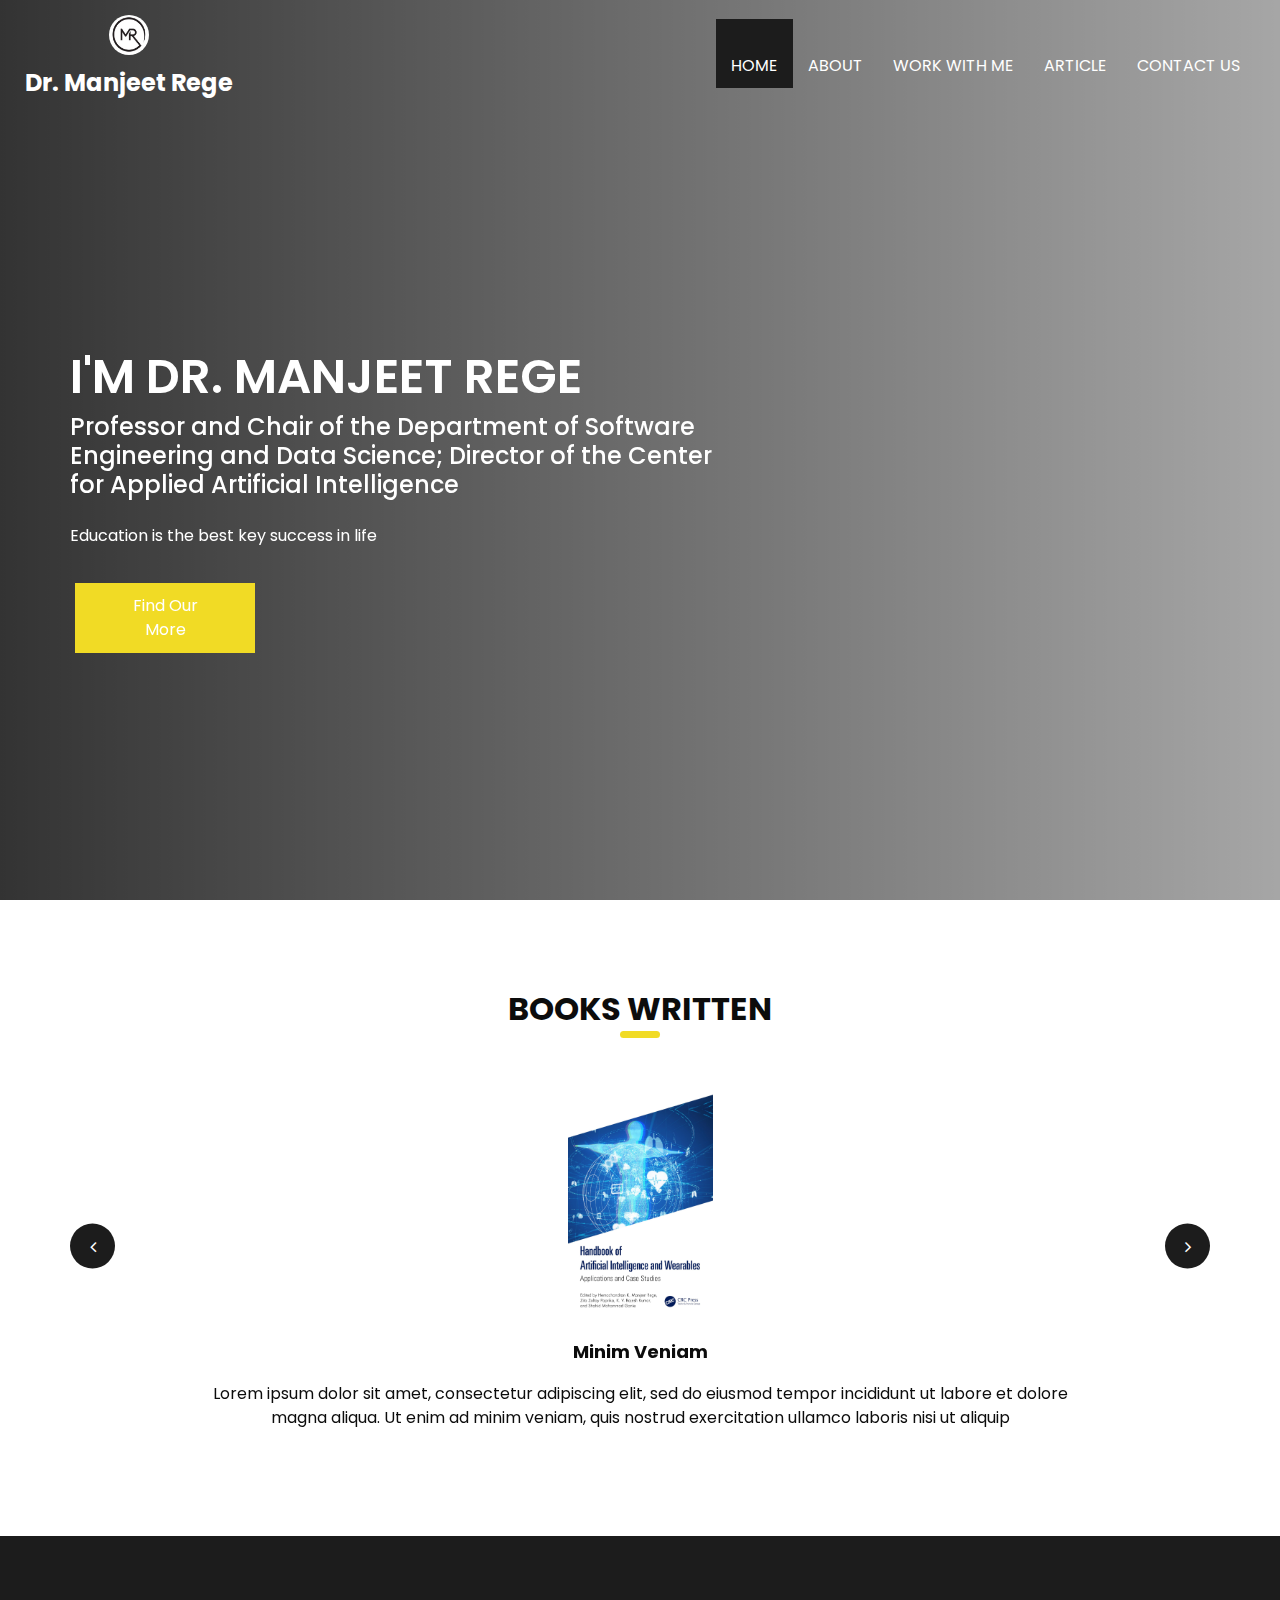
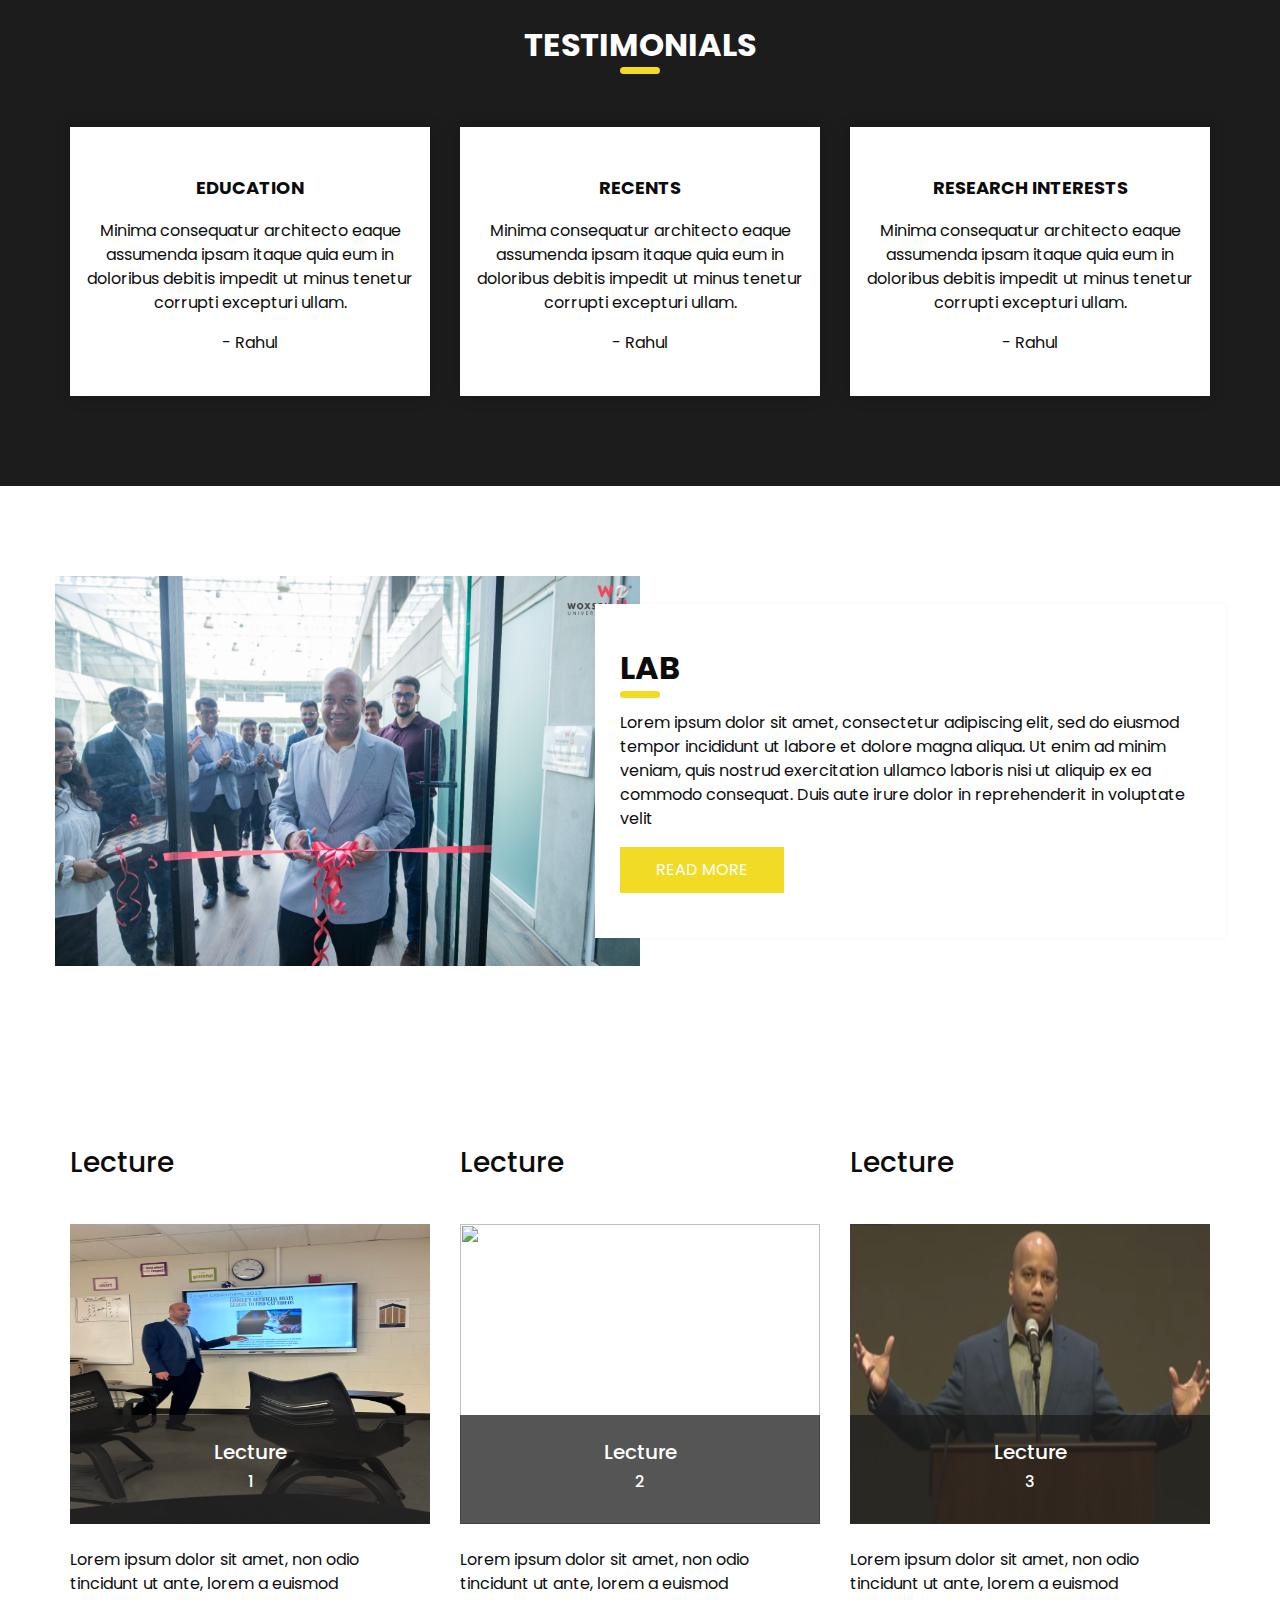
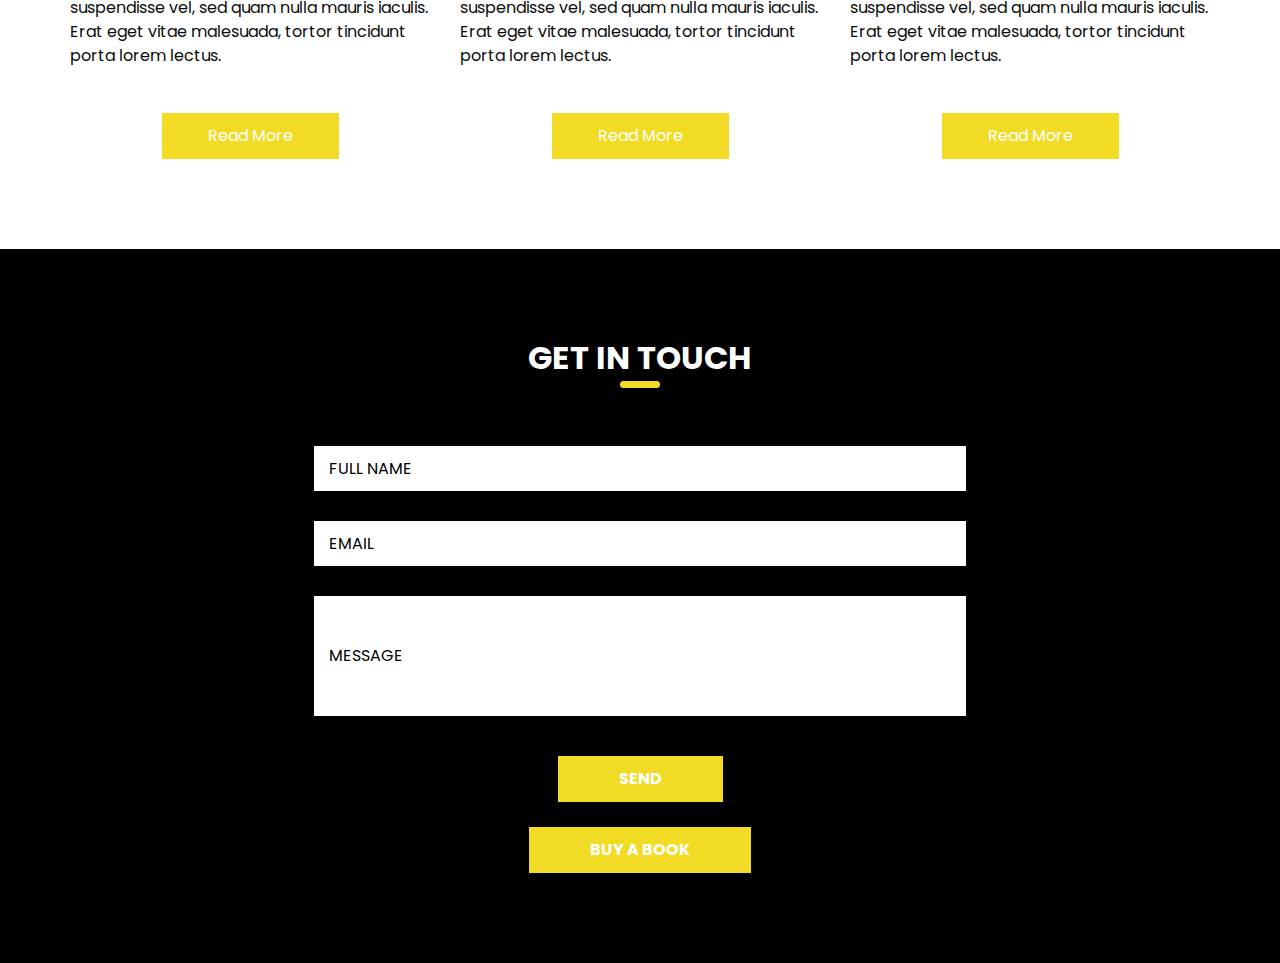
==== commit 128f49b8: "Changes" ====
--- a/index.html
+++ b/index.html
@@ -63,9 +63,9 @@
                 <li class="nav-item">
                   <a class="nav-link" href=""> Work With Me </a>
                 </li>
-                <!-- <li class="nav-item">
-                  <a class="nav-link" href=""> Guards </a>
-                </li> -->
+                <li class="nav-item">
+                  <a class="nav-link" href=""> Article </a>
+                </li>
                 <li class="nav-item">
                   <a class="nav-link" href="">Contact us</a>
                 </li>
@@ -117,7 +117,7 @@
     <div class="container ">
       <div class="heading_container heading_center">
         <h2>
-          What is says our clients
+          Books Written
         </h2>
       </div>
       <div id="carouselExampleControls" class="carousel slide" data-ride="carousel">
@@ -125,7 +125,7 @@
           <div class="carousel-item active">
             <div class="box">
               <div class="img-box">
-                <img src="images/client.png" alt="">
+                <img src="images/Book1.jpg" alt="">
               </div>
               <div class="detail-box">
                 <h4>
@@ -143,7 +143,7 @@
           <div class="carousel-item ">
             <div class="box">
               <div class="img-box">
-                <img src="images/client.png" alt="">
+                <img src="images/Book3.jpg" alt="">
               </div>
               <div class="detail-box">
                 <h4>
@@ -161,7 +161,7 @@
           <div class="carousel-item ">
             <div class="box">
               <div class="img-box">
-                <img src="images/client.png" alt="">
+                <img src="images/Book2.jpeg" alt="">
               </div>
               <div class="detail-box">
                 <h4>
@@ -199,14 +199,14 @@
     <div class="container">
       <div class="heading_container heading_center">
         <h2>
-          Our services
+          Testimonials
         </h2>
       </div>
       <div class="row">
         <div class="col-md-4">
           <div class="box ">
             <div class="img-box">
-              <svg enable-background="new 0 0 512 512" height="512" viewBox="0 0 512 512" width="512"
+              <!-- <svg enable-background="new 0 0 512 512" height="512" viewBox="0 0 512 512" width="512"
                 xmlns="http://www.w3.org/2000/svg">
                 <g>
                   <g>
@@ -222,26 +222,26 @@
                     <path d="m156 15c0-8.284-6.716-15-15-15h-30c-8.284 0-15 6.716-15 15v70.372l60-48z" />
                   </g>
                 </g>
-              </svg>
+              </svg> -->
             </div>
             <div class="detail-box">
               <h6>
-                Home Security
+                Education
               </h6>
               <p>
                 Minima consequatur architecto eaque assumenda ipsam itaque quia eum in doloribus debitis impedit ut
                 minus tenetur corrupti excepturi ullam.
               </p>
-              <a href="">
-                Read More
-              </a>
+              <p>
+                - Rahul
+              </p>
             </div>
           </div>
         </div>
         <div class="col-md-4">
           <div class="box ">
             <div class="img-box">
-              <svg version="1.1" xmlns="http://www.w3.org/2000/svg" xmlns:xlink="http://www.w3.org/1999/xlink" x="0px"
+              <!-- <svg version="1.1" xmlns="http://www.w3.org/2000/svg" xmlns:xlink="http://www.w3.org/1999/xlink" x="0px"
                 y="0px" viewBox="0 0 512 512" style="enable-background:new 0 0 512 512;" xml:space="preserve">
                 <g>
                   <g>
@@ -305,26 +305,26 @@
                 </g>
                 <g>
                 </g>
-              </svg>
+              </svg> -->
             </div>
             <div class="detail-box">
               <h6>
-                Office Security
+                Recents
               </h6>
               <p>
                 Minima consequatur architecto eaque assumenda ipsam itaque quia eum in doloribus debitis impedit ut
                 minus tenetur corrupti excepturi ullam.
               </p>
-              <a href="">
-                Read More
-              </a>
+              <p>
+                - Rahul
+              </p>
             </div>
           </div>
         </div>
         <div class="col-md-4">
           <div class="box ">
             <div class="img-box">
-              <svg version="1.1" xmlns="http://www.w3.org/2000/svg" xmlns:xlink="http://www.w3.org/1999/xlink" x="0px"
+              <!-- <svg version="1.1" xmlns="http://www.w3.org/2000/svg" xmlns:xlink="http://www.w3.org/1999/xlink" x="0px"
                 y="0px" viewBox="0 0 512 512" style="enable-background:new 0 0 512 512;" xml:space="preserve">
                 <g>
                   <g>
@@ -381,19 +381,19 @@
                 </g>
                 <g>
                 </g>
-              </svg>
+              </svg> -->
             </div>
             <div class="detail-box">
               <h6>
-                Bodyguard
+                Research Interests
               </h6>
               <p>
                 Minima consequatur architecto eaque assumenda ipsam itaque quia eum in doloribus debitis impedit ut
                 minus tenetur corrupti excepturi ullam.
               </p>
-              <a href="">
-                Read More
-              </a>
+              <p>
+                - Rahul
+              </p>
             </div>
           </div>
         </div>
@@ -411,7 +411,7 @@
         <div class="col-md-6 px-0">
           <div class="img_container">
             <div class="img-box">
-              <img src="images/about-img.jpg" alt="" />
+              <img src="images/lab4.jpg" alt="" />
             </div>
           </div>
         </div>
@@ -419,7 +419,7 @@
           <div class="detail-box">
             <div class="heading_container ">
               <h2>
-                Who Are We?
+                Lab 
               </h2>
             </div>
             <p>
@@ -457,17 +457,17 @@
       </div> -->
       <div class="row">
         <div class="col-md-4 col-sm-6 mx-auto ">
-          <p> Erat eget vitae malesuada, tortor tincidunt porta lorem lectus.</p>
+        <h3> Lecture </h3>
           <div class="box">
             <div class="img-box">
-              <img src="images/t1.jpg" alt="">
+              <img src="images/Lec1.jpeg" alt="" class="lec">
             </div>
             <div class="detail-box">
               <h5>
-                Martin Anderson
+                Lecture
               </h5>
               <h6 class="">
-                supervisor
+                1
               </h6>
             </div>
           </div>
@@ -479,22 +479,22 @@
           </p>
           <div class="btn-box">
             <a href="">
-              View All
+              Read More
             </a>
           </div>
         </div>
         <div class="col-md-4 col-sm-6 mx-auto ">
-          <p> Erat eget vitae malesuada, tortor tincidunt porta lorem lectus.</p>
+          <h3> Lecture </h3>
           <div class="box">
             <div class="img-box">
-              <img src="images/t2.jpg" alt="">
+              <img src="images/Lec2.jpg" alt="" class="lec">
             </div>
             <div class="detail-box">
               <h5>
-                Denny Butler
+                Lecture
               </h5>
               <h6 class="">
-                supervisor
+                2
               </h6>
             </div>
           </div>
@@ -506,22 +506,22 @@
           </p>
           <div class="btn-box">
             <a href="">
-              View All
+              Read More
             </a>
           </div>
         </div>
         <div class="col-md-4 col-sm-6 mx-auto ">
-          <p> Erat eget vitae malesuada, tortor tincidunt porta lorem lectus.</p>
+          <h3> Lecture </h3>
           <div class="box">
             <div class="img-box">
-              <img src="images/t3.jpg" alt="">
+              <img src="images/Lec3.png" alt="" class="lec">
             </div>
             <div class="detail-box">
               <h5>
-                Nathan Mcpherson
+                Lecture
               </h5>
               <h6 class="">
-                supervisor
+                3
               </h6>
             </div>
           </div>
@@ -533,7 +533,7 @@
           </p>
           <div class="btn-box">
             <a href="">
-              View All
+              Read More
             </a>
           </div>
         </div>
@@ -543,9 +543,43 @@
 
   <!-- end team section -->
 
+<!-- slider section -->
+<!-- <section class=" slider_section ">
+  <div id="carouselExampleIndicators" class="carousel slide" data-ride="carousel">
+    <div class="carousel-inner">
+      <div class="carousel-item active">
+        <div class="container">
+          <div class="row">
+            <div class="col-md-7">
+              <div class="detail-box">
+                <h1>
+                  I'm Dr. Manjeet Rege<br>
+                </h1>
+                <h4>
+                  <span>
+                    Professor and Chair of the Department of Software Engineering and Data Science; Director of the
+                    Center for Applied Artificial Intelligence
+                  </span>
+                </h4>
+                <p>
+                  Education is the best key success in life
+                </p>
+                <div class="btn-box">
+                  <a href="" class="btn-2">Find Our More</a>
+                </div>
+              </div>
+            </div>
+          </div>
+        </div>
+      </div>
+    </div>
+  </div>
+</section> -->
+<!-- end slider section -->
+
   <!-- contact section -->
-
   <section class="contact_section layout_padding">
+    <div class="bg">
     <div class="container">
       <div class="heading_container heading_center">
         <h2>
@@ -585,6 +619,7 @@
         </div>
       </div>
     </div>
+  </div>
   </section>
   <!-- end contact section -->
 
--- a/css/style.css
+++ b/css/style.css
@@ -619,7 +619,10 @@
   left: initial;
   right: 0;
 }
-
+/* buy */
+.bg{
+  background-color: #000000;
+}
 /* contact section */
 .contact_section {
   position: relative;
@@ -923,5 +926,34 @@
   color: rgba(254, 254, 255, 0.7);
 }
 
+.lec{
+  width: 150px;
+  height: 300px;
+}
+
+.slider_section1 {
+  position: relative;
+  overflow: hidden;
+}
+
+.slider_section1 img.lec1 {
+  position: fixed; /* Fixed position to keep it in place */
+  top: 0;
+  left: 0;
+  width: 100%;
+  height: 100vh; /* Full viewport height */
+  object-fit: cover; /* Ensure the image covers the entire area */
+  z-index: -1; /* Place it behind other content */
+}
+
+.carousel1 {
+  position: relative;
+  z-index: 1; /* Ensure carousel content is above the image */
+}
+
+.carousel-inner1 {
+  position: relative;
+}
+
 /* end footer section*/
 /*# sourceMappingURL=style.css.map */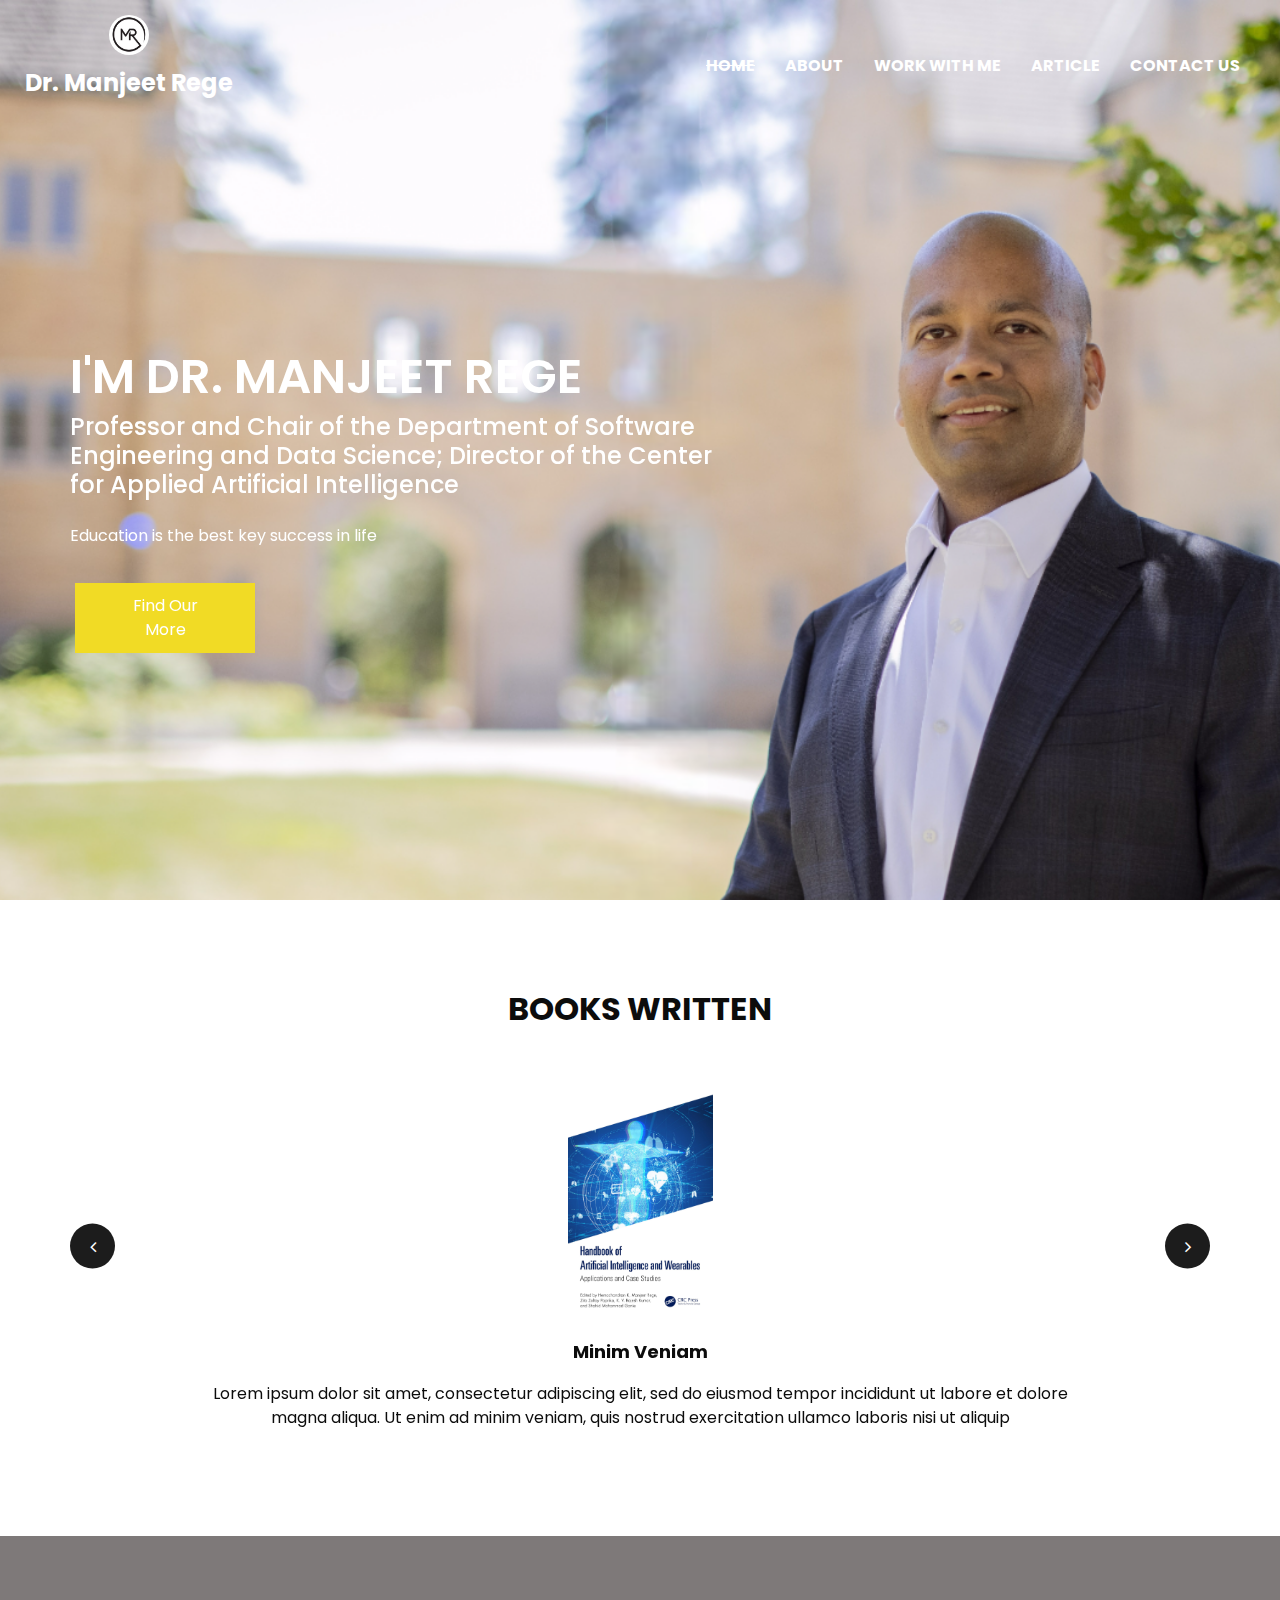
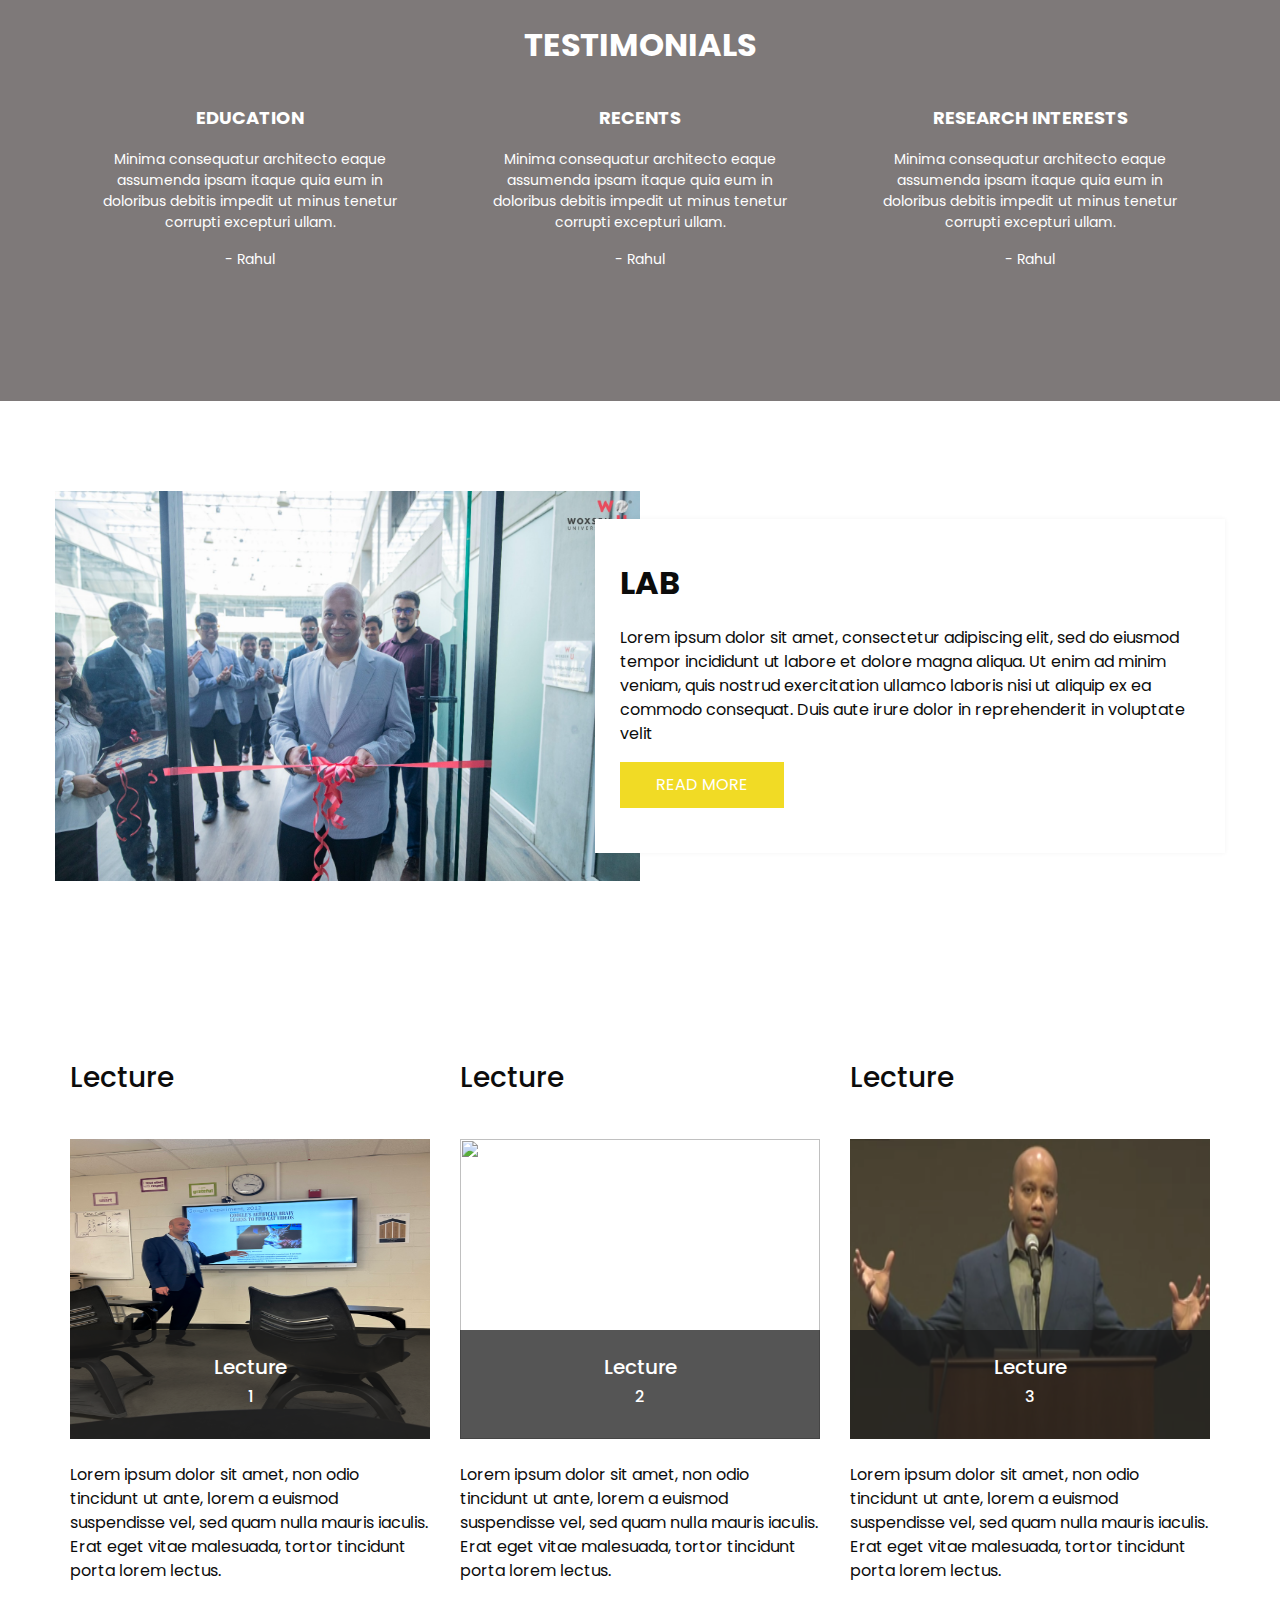
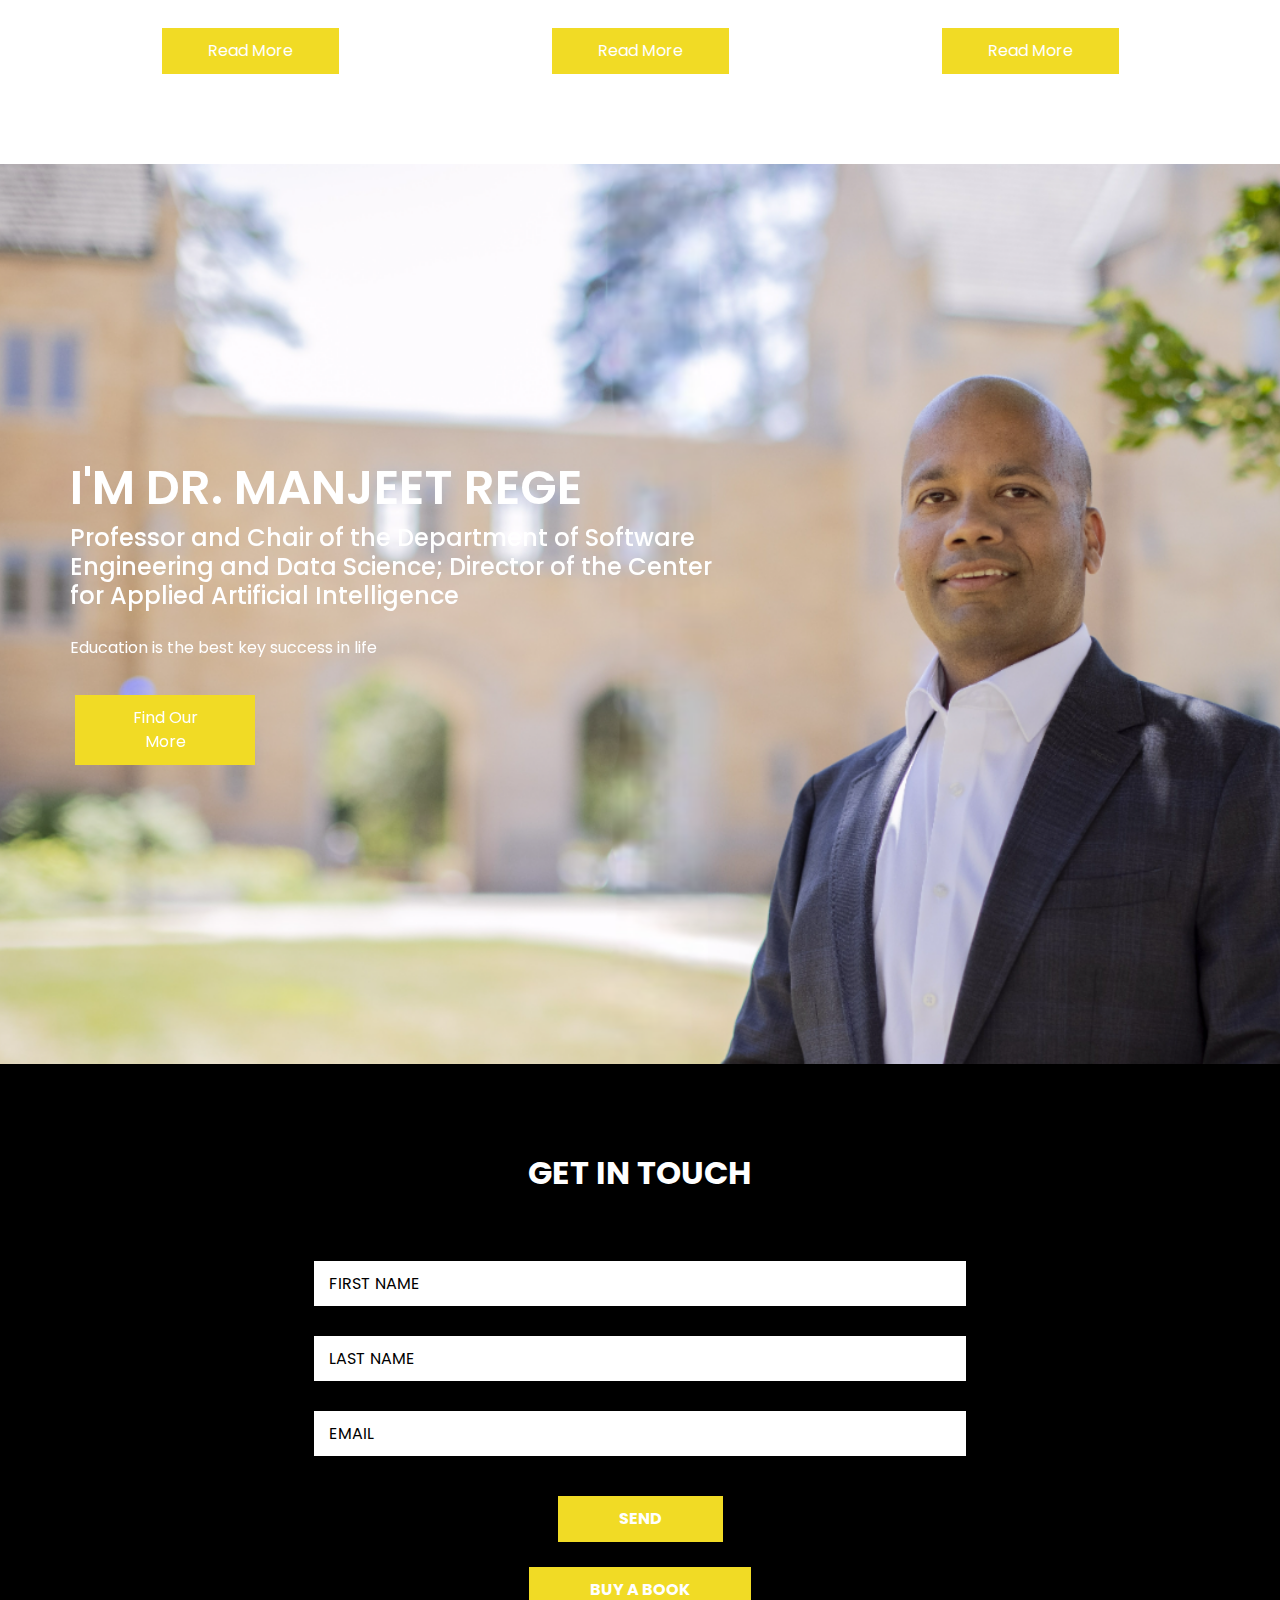
==== commit cf8fef4f: "Changes" ====
--- a/index.html
+++ b/index.html
@@ -17,6 +17,7 @@
 
   <!-- bootstrap core css -->
   <link rel="stylesheet" type="text/css" href="css/bootstrap.css" />
+  <link href="https://stackpath.bootstrapcdn.com/bootstrap/4.5.2/css/bootstrap.min.css" rel="stylesheet">
 
   <!-- fonts style -->
   <link href="https://fonts.googleapis.com/css?family=Open+Sans:400,700|Poppins:400,600,700&display=swap"
@@ -33,7 +34,7 @@
     <!-- header section strats -->
     <div class="hero_bg_box">
       <div class="img-box">
-        <img src="images/Main_bg.jpg" alt="">
+        <img src="images/Main_bg11.png" alt="" class="img_main">
       </div>
     </div>
 
@@ -55,19 +56,23 @@
             <div class="collapse navbar-collapse ml-auto" id="navbarSupportedContent">
               <ul class="navbar-nav  ">
                 <li class="nav-item active">
-                  <a class="nav-link" href="index.html">Home <span class="sr-only">(current)</span></a>
+                  <a class="nav-link" href="index.html">Home</a>
                 </li>
                 <li class="nav-item">
-                  <a class="nav-link" href=""> About</a>
+                  <a class="nav-link" href="about.html"> About</a>
+                </li>
+                <li class="nav-item dropdown">
+                  <a class="nav-link" href="#"> Work With Me </a>
+                  <div class="dropdown-content">
+                  <a href="Consulting.html">CONSULTING</a>
+                  <a href="speak.html">SPEAKER</a>
+                  </div>
+              </li>
+                <li class="nav-item">
+                  <a class="nav-link" href="article.html"> Article </a>
                 </li>
                 <li class="nav-item">
-                  <a class="nav-link" href=""> Work With Me </a>
-                </li>
-                <li class="nav-item">
-                  <a class="nav-link" href=""> Article </a>
-                </li>
-                <li class="nav-item">
-                  <a class="nav-link" href="">Contact us</a>
+                  <a class="nav-link" href="contact.html">Contact us</a>
                 </li>
               </ul>
             </div>
@@ -206,23 +211,6 @@
         <div class="col-md-4">
           <div class="box ">
             <div class="img-box">
-              <!-- <svg enable-background="new 0 0 512 512" height="512" viewBox="0 0 512 512" width="512"
-                xmlns="http://www.w3.org/2000/svg">
-                <g>
-                  <g>
-                    <circle cx="256" cy="125" r="15" />
-                    <path
-                      d="m356 262c-18.955 0-35.996-10.532-44.472-27.484l-2.111-4.223c-2.541-5.083-7.735-8.293-13.417-8.293h-80c-5.682 0-10.876 3.21-13.417 8.292l-2.111 4.222c-8.476 16.954-25.517 27.486-44.472 27.486-8.284 0-15 6.716-15 15v85.597c0 33.654 10.619 65.715 30.708 92.716 20.089 27 47.747 46.384 79.982 56.054 1.406.422 2.858.633 4.31.633s2.904-.211 4.31-.633c32.235-9.67 59.893-29.054 79.982-56.054 20.089-27.001 30.708-59.062 30.708-92.716v-85.597c0-8.284-6.716-15-15-15zm-46.967 87.322-56.568 56.568c-2.929 2.929-6.768 4.394-10.606 4.394s-7.678-1.464-10.606-4.394l-28.284-28.284c-5.858-5.858-5.858-15.355 0-21.213 5.857-5.858 15.355-5.858 21.213 0l17.678 17.677 45.962-45.961c5.857-5.858 15.355-5.858 21.213 0 5.856 5.858 5.856 15.355-.002 21.213z" />
-                    <g>
-                      <path
-                        d="m485.371 179.287-220-176c-5.479-4.383-13.263-4.383-18.741 0l-220 176c-6.469 5.175-7.518 14.614-2.342 21.083 5.175 6.468 14.614 7.517 21.083 2.342l30.629-24.503v232.791c0 8.284 6.716 15 15 15h31.119c-7.333-20.12-11.119-41.476-11.119-63.403v-85.597c0-24.813 20.187-45 45-45 7.632 0 14.226-4.075 17.639-10.901l2.112-4.224c7.67-15.342 23.093-24.875 40.249-24.875h80c17.156 0 32.579 9.533 40.25 24.878l2.111 4.223c3.412 6.824 10.007 10.899 17.639 10.899 24.813 0 45 20.187 45 45v85.597c0 21.927-3.786 43.283-11.119 63.403h31.119c8.284 0 15-6.716 15-15v-232.791l30.629 24.503c2.766 2.213 6.075 3.288 9.361 3.288 4.4 0 8.76-1.927 11.722-5.63 5.176-6.469 4.127-15.908-2.341-21.083zm-229.371-9.287c-24.813 0-45-20.187-45-45s20.187-45 45-45 45 20.187 45 45-20.187 45-45 45z" />
-                    </g>
-                  </g>
-                  <g>
-                    <path d="m156 15c0-8.284-6.716-15-15-15h-30c-8.284 0-15 6.716-15 15v70.372l60-48z" />
-                  </g>
-                </g>
-              </svg> -->
             </div>
             <div class="detail-box">
               <h6>
@@ -241,71 +229,6 @@
         <div class="col-md-4">
           <div class="box ">
             <div class="img-box">
-              <!-- <svg version="1.1" xmlns="http://www.w3.org/2000/svg" xmlns:xlink="http://www.w3.org/1999/xlink" x="0px"
-                y="0px" viewBox="0 0 512 512" style="enable-background:new 0 0 512 512;" xml:space="preserve">
-                <g>
-                  <g>
-                    <g>
-                      <circle cx="219.429" cy="393.143" r="18.286" />
-                      <path d="M219.429,329.143c-40.396,0-73.143,32.747-73.143,73.143c0,40.396,32.747,73.143,73.143,73.143
-          c40.396,0,73.143-32.747,73.143-73.143C292.525,361.909,259.805,329.189,219.429,329.143z M228.571,428.416V448
-          c0,5.049-4.093,9.143-9.143,9.143c-5.049,0-9.143-4.093-9.143-9.143v-19.584c-17.831-4.604-29.458-21.749-27.137-40.018
-          c2.32-18.269,17.864-31.963,36.28-31.963c18.416,0,33.959,13.694,36.28,31.963C258.029,406.667,246.403,423.812,228.571,428.416z
-          " />
-                      <path
-                        d="M402.286,274.286v-36.571c-0.01-10.095-8.191-18.276-18.286-18.286H215.772c-12.18-0.01-23.558-6.08-30.348-16.192
-          l-20.321-30.487c-3.392-5.109-9.117-8.179-15.25-8.179H54.857c-10.095,0.01-18.276,8.191-18.286,18.286v310.857
-          c0.01,10.095,8.191,18.276,18.286,18.286h352.516c-3.294-5.533-5.051-11.846-5.088-18.286V274.286z M304.069,436.92
-          c-14.047,34.375-47.506,56.826-84.64,56.795c-37.135,0.031-70.593-22.419-84.64-56.795c-14.047-34.375-5.888-73.833,20.64-99.818
-          v-35.388c0.04-35.33,28.67-63.96,64-64c35.33,0.039,63.961,28.67,64,64v35.388C309.957,363.087,318.116,402.545,304.069,436.92z" />
-                      <path d="M384,73.143h41.929l-60.214-60.214v41.929C365.724,64.952,373.905,73.133,384,73.143z" />
-                      <path d="M265.143,323.227v-21.513c-0.044-25.229-20.485-45.67-45.714-45.714c-25.235,0.03-45.685,20.479-45.714,45.714v21.513
-          C201.959,306.734,236.898,306.734,265.143,323.227z" />
-                      <path d="M420.571,256v219.429c10.095-0.01,18.276-8.191,18.286-18.286V91.429H384c-20.188-0.023-36.548-16.383-36.571-36.571V0
-          h-256C81.334,0.01,73.153,8.191,73.143,18.286v128h76.71c12.247-0.005,23.684,6.122,30.464,16.321l20.295,30.446
-          c3.395,5.048,9.077,8.08,15.161,8.089H384c20.188,0.023,36.548,16.383,36.571,36.571V256z M310.857,182.857h-91.429
-          c-5.049,0-9.143-4.093-9.143-9.143s4.093-9.143,9.143-9.143h91.429c5.049,0,9.143,4.093,9.143,9.143
-          S315.907,182.857,310.857,182.857z M310.857,146.286H201.143c-5.049,0-9.143-4.093-9.143-9.143c0-5.049,4.093-9.143,9.143-9.143
-          h109.714c5.049,0,9.143,4.093,9.143,9.143C320,142.192,315.907,146.286,310.857,146.286z M310.857,109.714H109.714
-          c-5.049,0-9.143-4.093-9.143-9.143c0-5.049,4.093-9.143,9.143-9.143h201.143c5.049,0,9.143,4.093,9.143,9.143
-          C320,105.621,315.907,109.714,310.857,109.714z M310.857,73.143H109.714c-5.049,0-9.143-4.093-9.143-9.143
-          s4.093-9.143,9.143-9.143h201.143c5.049,0,9.143,4.093,9.143,9.143S315.907,73.143,310.857,73.143z" />
-                      <path d="M457.143,265.143v192c-0.023,20.188-16.383,36.548-36.571,36.571c0.01,10.095,8.191,18.276,18.286,18.286h18.286
-          c10.095-0.01,18.276-8.191,18.286-18.286V283.429C475.419,273.334,467.238,265.153,457.143,265.143z" />
-                    </g>
-                  </g>
-                </g>
-                <g>
-                </g>
-                <g>
-                </g>
-                <g>
-                </g>
-                <g>
-                </g>
-                <g>
-                </g>
-                <g>
-                </g>
-                <g>
-                </g>
-                <g>
-                </g>
-                <g>
-                </g>
-                <g>
-                </g>
-                <g>
-                </g>
-                <g>
-                </g>
-                <g>
-                </g>
-                <g>
-                </g>
-                <g>
-                </g>
-              </svg> -->
             </div>
             <div class="detail-box">
               <h6>
@@ -322,76 +245,18 @@
           </div>
         </div>
         <div class="col-md-4">
-          <div class="box ">
-            <div class="img-box">
-              <!-- <svg version="1.1" xmlns="http://www.w3.org/2000/svg" xmlns:xlink="http://www.w3.org/1999/xlink" x="0px"
-                y="0px" viewBox="0 0 512 512" style="enable-background:new 0 0 512 512;" xml:space="preserve">
-                <g>
-                  <g>
-                    <path d="M332,423.518V512h60v-15C392,460.784,366.197,430.487,332,423.518z" />
-                  </g>
-                </g>
-                <g>
-                  <g>
-                    <path d="M407,272h-38.298c6.211-9.549,11.184-21.85,14.971-32.595c38.58-3.058,69.119-35.067,69.119-74.405
-                 c0-24.814-20.186-45-45-45h-17.263c-3.373-30.112-16.168-58.339-38.108-80.581C326.639,14.004,290.742,0,255,0
-                 c-69.309,0-125.911,52.685-133.484,120H105c-24.814,0-45,20.186-45,45c0,24.476,11.836,46.095,30.066,59.685
-                 C90.062,224.797,90,224.888,90,225v48.516C39.25,280.873,0,324.245,0,377v60c0,41.353,33.633,75,75,75h227v-90h-15H105
-                 c-8.291,0-15-6.709-15-15v-60c0-8.291,6.709-15,15-15s15,6.709,15,15v45h120v-61.373c4.988,0.569,9.946,1.373,15,1.373
-                 s12.012-0.804,17-1.373V392h15h30h75v-45c0-8.291,6.709-15,15-15c8.291,0,15,6.709,15,15v60c0,8.291-6.709,15-15,15h-16.75
-                 c19.534,19.08,31.75,45.608,31.75,75v15h15c41.367,0,75-33.647,75-75v-60C512,319.109,464.891,272,407,272z M392,195v-45h15.791
-                 c8.262,0,15,6.724,15,15c0,20.33-13.638,37.354-32.179,42.914C391.033,203.597,392,199.378,392,195z M255,30
-                 c27.803,0,56.229,10.928,76.209,30.63c16.238,16.45,26.111,37.178,29.319,59.37H287c-8.291,0-15,6.709-15,15v15h-32v-15
-                 c0-8.291-6.709-15-15-15h-73.484C158.873,69.25,202.244,30,255,30z M90,165c0-8.276,6.738-15,15-15h15v45
-                 c0,4.292,0.956,8.425,1.362,12.66C103.239,201.843,90,185.03,90,165z M120,272v-34.219c2.75,0.564,5.449,1.283,8.298,1.542
-                 c3.787,10.774,8.774,23.103,15,32.677H120z M326.316,275.706c-29.136,25.422-72.715,31.761-108.047,19.067
-                 c-11.777-4.237-22.866-10.593-32.578-19.063c-20.881-18.376-33.043-46.22-34.929-73.644C159.448,206.968,169.332,210,180,210
-                 c11.235,0,21.636-3.298,30.637-8.694C213.739,223.118,232.346,240,255,240c8.291,0,17-6.709,17-15s-8.709-15-17-15
-                 c-8.262,0-15-6.724-15-15v-15h40.346c10.411,17.847,29.55,30,51.654,30c10.668,0,20.552-3.032,29.238-7.934
-                 C359.352,229.501,347.186,257.357,326.316,275.706z" />
-                  </g>
-                </g>
-                <g>
-                </g>
-                <g>
-                </g>
-                <g>
-                </g>
-                <g>
-                </g>
-                <g>
-                </g>
-                <g>
-                </g>
-                <g>
-                </g>
-                <g>
-                </g>
-                <g>
-                </g>
-                <g>
-                </g>
-                <g>
-                </g>
-                <g>
-                </g>
-                <g>
-                </g>
-                <g>
-                </g>
-                <g>
-                </g>
-              </svg> -->
+          <div class="box">
+            <div class="img-box">
             </div>
             <div class="detail-box">
-              <h6>
+              <h6 class="txt">
                 Research Interests
               </h6>
-              <p>
+              <p class="txt">
                 Minima consequatur architecto eaque assumenda ipsam itaque quia eum in doloribus debitis impedit ut
                 minus tenetur corrupti excepturi ullam.
               </p>
-              <p>
+              <p class="txt">
                 - Rahul
               </p>
             </div>
@@ -544,28 +409,35 @@
   <!-- end team section -->
 
 <!-- slider section -->
-<!-- <section class=" slider_section ">
-  <div id="carouselExampleIndicators" class="carousel slide" data-ride="carousel">
-    <div class="carousel-inner">
-      <div class="carousel-item active">
-        <div class="container">
-          <div class="row">
-            <div class="col-md-7">
-              <div class="detail-box">
-                <h1>
-                  I'm Dr. Manjeet Rege<br>
-                </h1>
-                <h4>
-                  <span>
-                    Professor and Chair of the Department of Software Engineering and Data Science; Director of the
-                    Center for Applied Artificial Intelligence
-                  </span>
-                </h4>
-                <p>
-                  Education is the best key success in life
-                </p>
-                <div class="btn-box">
-                  <a href="" class="btn-2">Find Our More</a>
+<div class="hero_area">
+  <div class="hero_bg_box">
+    <div class="img-box">
+      <img src="images/Main_bg11.png" alt="" class="img_main">
+    </div>
+  </div>
+  <section class=" slider_section ">
+    <div id="carouselExampleIndicators" class="carousel slide" data-ride="carousel">
+      <div class="carousel-inner">
+        <div class="carousel-item active">
+          <div class="container">
+            <div class="row">
+              <div class="col-md-7">
+                <div class="detail-box">
+                  <h1>
+                    I'm Dr. Manjeet Rege<br>
+                  </h1>
+                  <h4>
+                    <span>
+                      Professor and Chair of the Department of Software Engineering and Data Science; Director of the
+                      Center for Applied Artificial Intelligence
+                    </span>
+                  </h4>
+                  <p>
+                    Education is the best key success in life
+                  </p>
+                  <div class="btn-box">
+                    <a href="" class="btn-2">Find Our More</a>
+                  </div>
                 </div>
               </div>
             </div>
@@ -573,8 +445,8 @@
         </div>
       </div>
     </div>
-  </div>
-</section> -->
+  </section>
+</div>
 <!-- end slider section -->
 
   <!-- contact section -->
@@ -593,13 +465,13 @@
               <div class="contact_form-container">
                 <div>
                   <div>
-                    <input type="text" placeholder="Full Name" />
+                    <input type="text" placeholder="First Name" />
                   </div>
                   <div>
-                    <input type="email" placeholder="Email " />
-                  </div>
-                  <div class="">
-                    <input type="text" placeholder="Message" class="message_input" />
+                    <input type="text" placeholder="Last Name" />
+                  </div>
+                  <div>
+                    <input type="email" placeholder="Email" />
                   </div>
                   <div class="btn-box ">
                     <button type="submit">
@@ -625,7 +497,16 @@
 
   <script src="js/jquery-3.4.1.min.js"></script>
   <script src="js/bootstrap.js"></script>
-  <script src="js/custom.js"></script>
+<script src="https://code.jquery.com/jquery-3.5.1.min.js"></script>
+<script src="https://cdn.jsdelivr.net/npm/@popperjs/core@2.9.2/dist/umd/popper.min.js"></script>
+<script src="https://stackpath.bootstrapcdn.com/bootstrap/4.5.2/js/bootstrap.min.js"></script>
+<script src="js/custom.js"></script>
+<script>
+  document.addEventListener('scroll', function() {
+    const scrolled = window.scrollY;
+    document.querySelector('.hero_bg_box .img-box img').style.transform = `translateY(-${scrolled * 0.5}px)`;
+  });
+</script>
 </body>
 
 </html>--- a/css/style.css
+++ b/css/style.css
@@ -52,7 +52,6 @@
   content: "";
   width: 40px;
   height: 7px;
-  background-color: #f1db25;
   border-radius: 10px;
   position: absolute;
   bottom: 0;
@@ -74,7 +73,7 @@
 
 /*header section*/
 .hero_area {
-  min-height: 100vh;
+  height: 100vh;
   display: -webkit-box;
   display: -ms-flexbox;
   display: flex;
@@ -90,35 +89,37 @@
   top: 0;
   left: 0;
   width: 100%;
-  height: 100%;
+  height: 100vh;
   overflow: hidden;
   z-index: -1;
-  display: -webkit-box;
-  display: -ms-flexbox;
-  display: flex;
-  -webkit-box-pack: center;
-      -ms-flex-pack: center;
-          justify-content: center;
+  display: flex;
+  justify-content: center;
+  align-items: center;
 }
 
 .hero_bg_box .img-box {
-  width: 100%;
+  position: relative;
+  width: 100%;
+  height: 100%;
 }
 
 .hero_bg_box .img-box img {
-  min-width: 10%;
-  min-height: 10%;
-}
-
-.hero_bg_box::before {
-  content: "";
   position: absolute;
   top: 0;
   left: 0;
   width: 100%;
-  height: 100%;
-  background: -webkit-gradient(linear, left top, right top, from(rgba(0, 0, 0, 0.8)), to(rgba(0, 0, 0, 0.35)));
-  background: linear-gradient(to right, rgba(0, 0, 0, 0.8), rgba(0, 0, 0, 0.35));
+  height: 150%; 
+  object-fit: cover;
+  transition: transform 0.1s ease-in-out;
+}
+
+.container_abt{
+  position: absolute;
+  top: 60%;
+  left: 0;
+  transform: translateY(-50%);
+  padding: 20px;
+  color: #ffffff;
 }
 
 .sub_page .hero_area {
@@ -203,15 +204,69 @@
   padding: 0;
   padding: 35px 15px 10px 15px;
   color: #ffffff;
+  font-weight: bold;
   text-align: center;
   text-transform: uppercase;
   -webkit-transition: all .2s;
   transition: all .2s;
 }
 
-.custom_nav-container .navbar-nav .nav-item:hover .nav-link, .custom_nav-container .navbar-nav .nav-item.active .nav-link {
-  background-color: #1c1c1c;
-}
+.dropbtn {
+  background-color: #4CAF50;
+  color: white;
+  padding: 16px;
+  font-size: 16px;
+  border: none;
+  cursor: pointer;
+}
+
+.dropdown {
+  position: relative;
+  display: inline-block;
+}
+
+.dropdown-content {
+  display: none;
+  position: absolute;
+  background-color: #f9f9f9;
+  min-width: 160px;
+  box-shadow: 0px 8px 16px 0px rgba(0,0,0,0.2);
+  z-index: 1;
+}
+
+.dropdown-content a {
+  color: black;
+  padding: 12px 16px;
+  text-decoration: none;
+  display: block;
+}
+
+.dropdown-content a:hover {background-color: #f1f1f1}
+
+.dropdown:hover .dropdown-content {
+  display: block;
+}
+
+.dropdown:hover .dropbtn {
+  background-color: #3e8e41;
+}
+
+/* .custom_nav-container .navbar-nav .nav-item:hover .nav-link, .custom_nav-container .navbar-nav .nav-item.active .nav-link {
+  text-decoration: line-through; 
+  color: #ffffff; 
+  background-color: transparent; 
+} */
+
+.custom_nav-container .navbar-nav .nav-item:hover .nav-link {
+  background-color: transparent; /* Ensure no background color on hover */
+  text-decoration: none; /* Ensure no strikethrough on hover */
+}
+
+.custom_nav-container .navbar-nav .nav-item.active .nav-link {
+  text-decoration: line-through; /* Add strikethrough for active item */
+  color: #ffffff; /* Ensure text color is still visible */
+}
+
 
 a,
 a:hover,
@@ -476,7 +531,7 @@
 }
 
 .service_section {
-  background-color: #1c1c1c;
+  background-color: #7e7979;
 }
 
 .service_section .heading_container {
@@ -484,22 +539,14 @@
 }
 
 .service_section .box {
-  background-color: #ffffff;
   padding: 25px 15px;
   text-align: center;
-  -webkit-box-shadow: 0 0 15px 0 rgba(0, 0, 0, 0.2);
-          box-shadow: 0 0 15px 0 rgba(0, 0, 0, 0.2);
-  margin-top: 45px;
 }
 
 .service_section .box .img-box svg {
   width: 75px;
   height: auto;
-  fill: #1c1c1c;
-}
-
-.service_section .box .detail-box {
-  margin-top: 25px;
+  fill: #ffffff;
 }
 
 .service_section .box .detail-box h6 {
@@ -507,6 +554,12 @@
   font-weight: bold;
   text-transform: uppercase;
   margin-bottom: 20px;
+  color: #ffffff;
+}
+
+.service_section .box .detail-box p {
+  font-size: 14px;
+  color: #ffffff;
 }
 
 .service_section .box .detail-box a {
@@ -519,6 +572,8 @@
   border: 1px solid transparent;
   margin-top: 10px;
 }
+
+
 
 .service_section .box .detail-box a:hover {
   background-color: transparent;
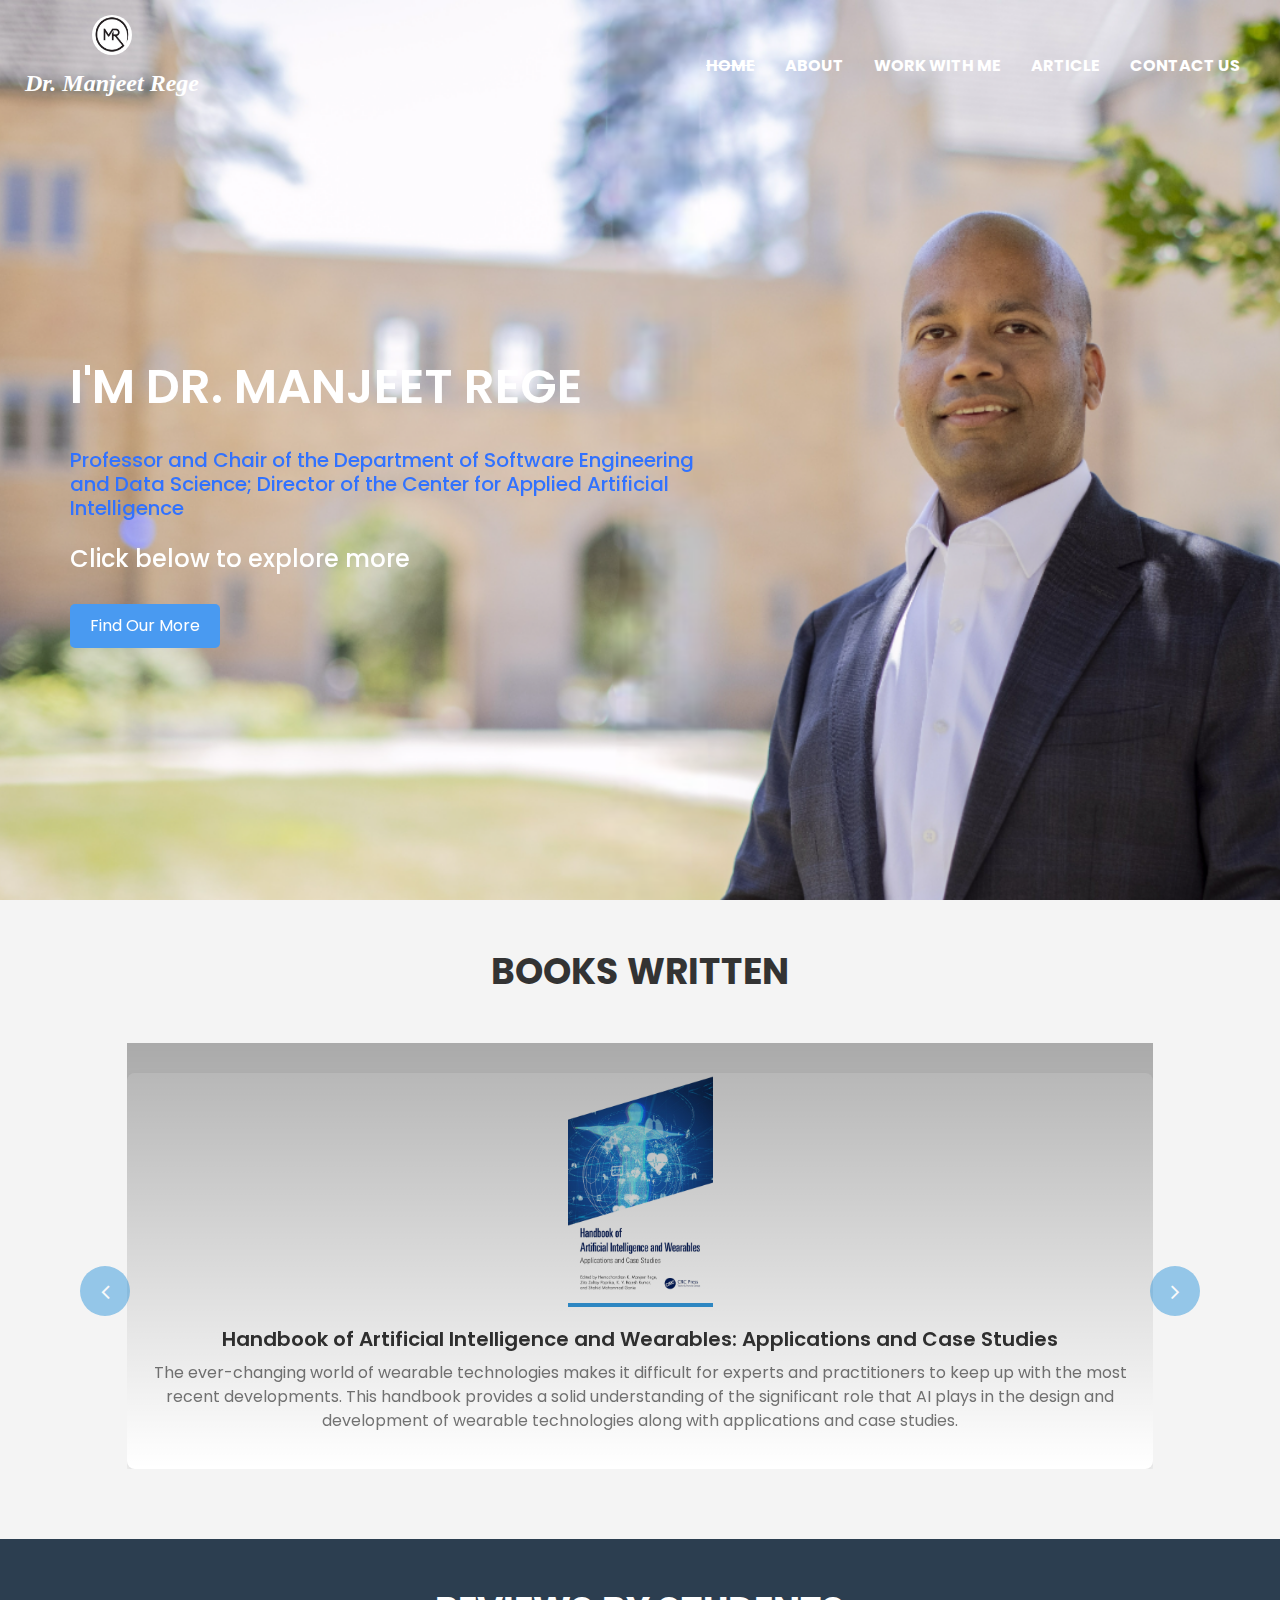
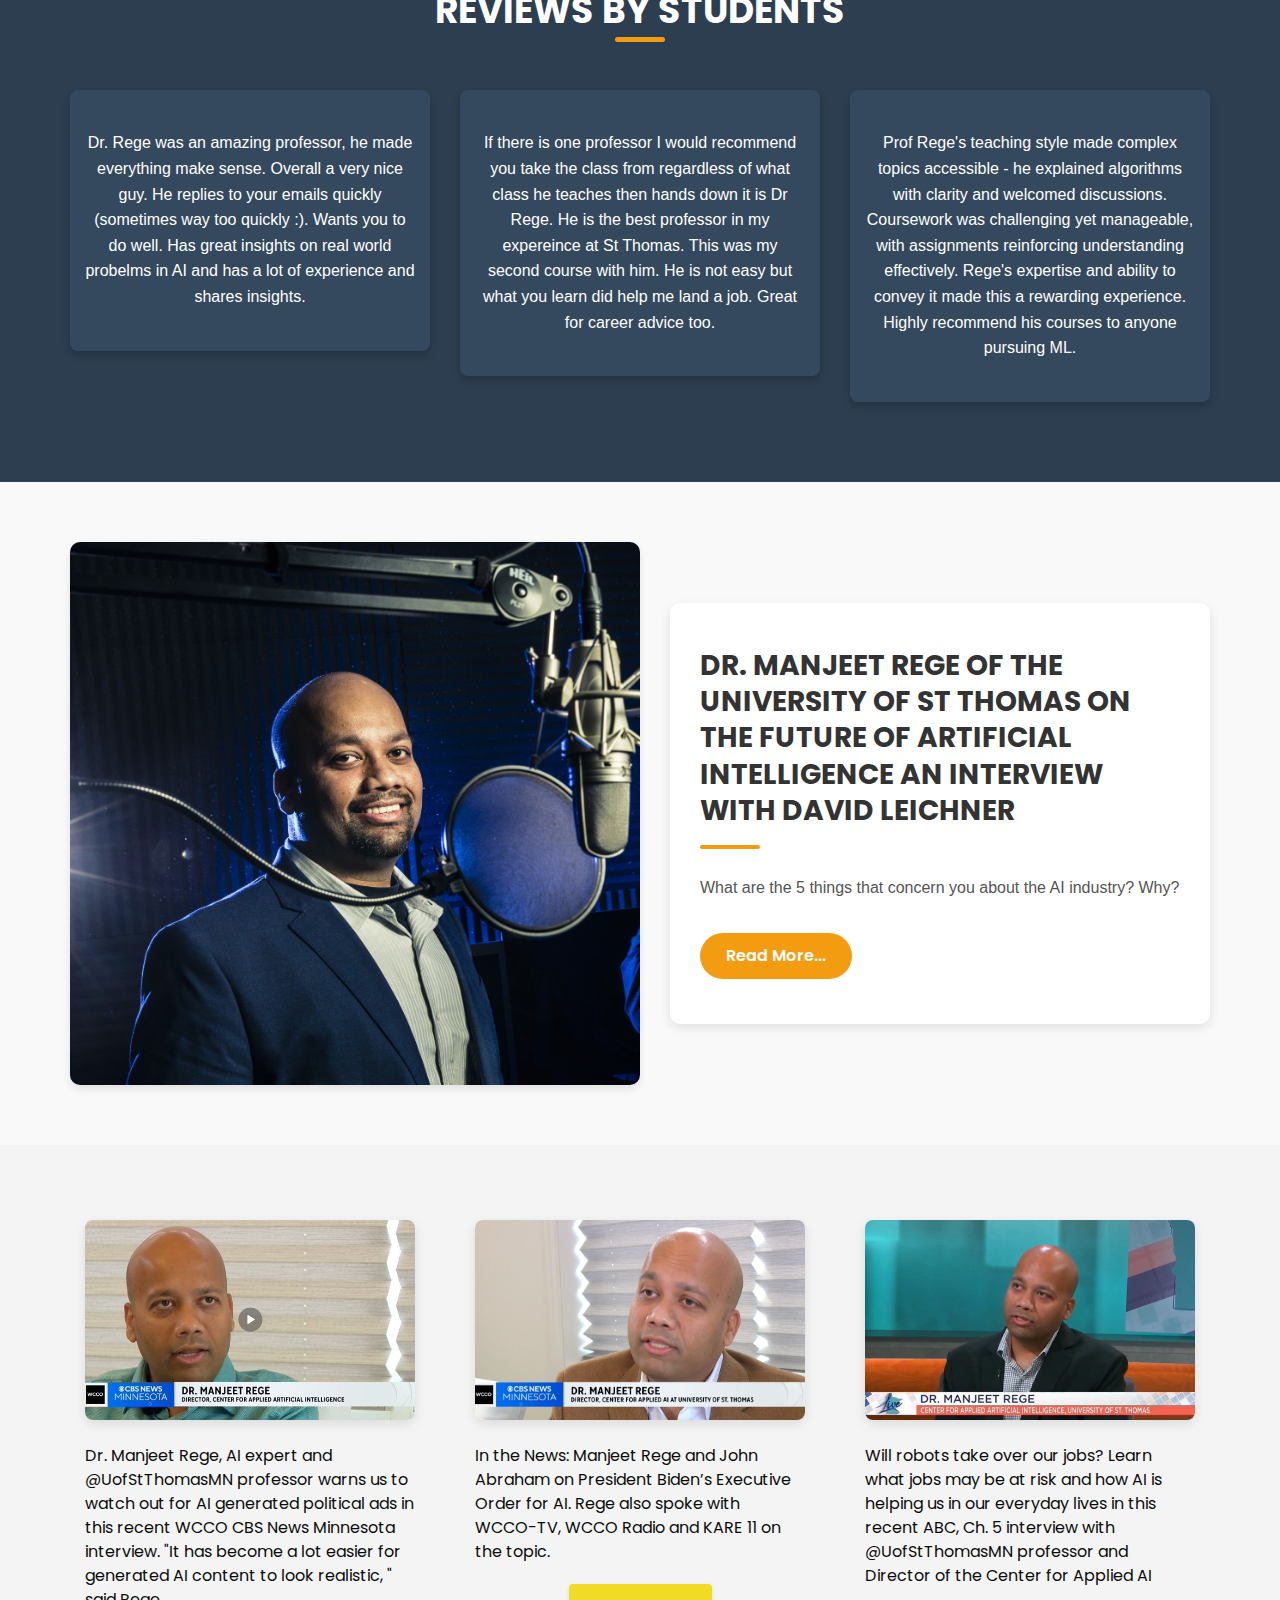
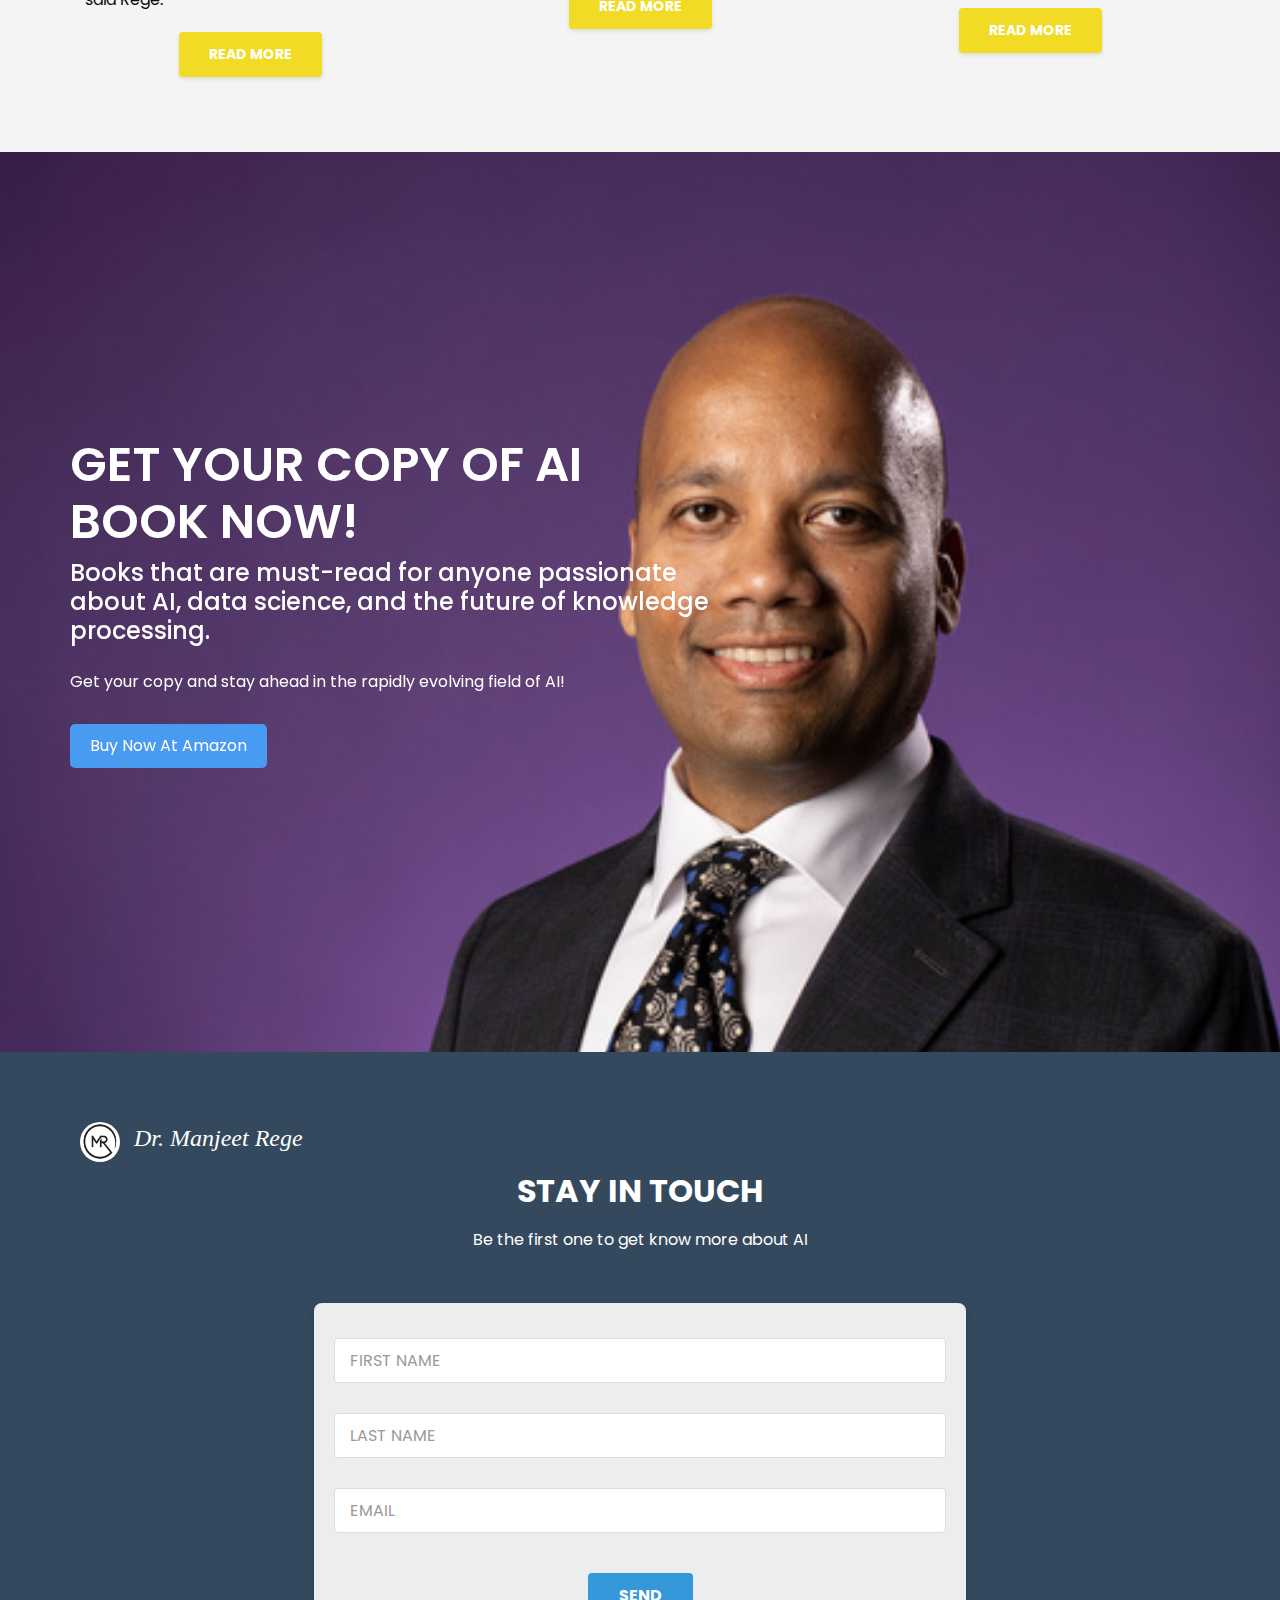
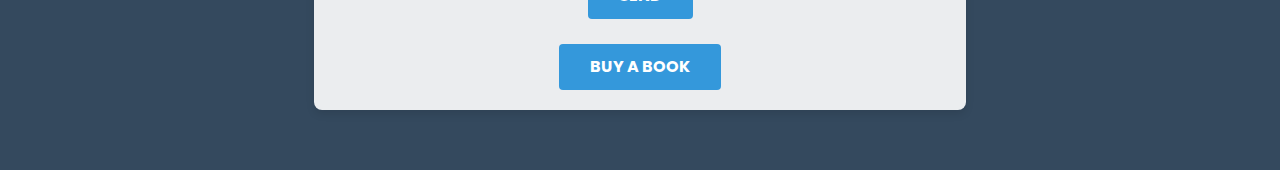
==== commit 7f74a2a0: "changes to" ====
--- a/index.html
+++ b/index.html
@@ -44,7 +44,7 @@
           <nav class="navbar navbar-expand-lg custom_nav-container">
             <a class="navbar-brand" href="index.html">
               <img src="images/logo.jpg" alt="LOGO Image" class="logo_img">
-              <span>
+              <span style="font-style: italic; font-family: 'Snell Roundhand', cursive; font-size: 24px;">
                 Dr. Manjeet Rege
               </span>
             </a>
@@ -64,10 +64,10 @@
                 <li class="nav-item dropdown">
                   <a class="nav-link" href="#"> Work With Me </a>
                   <div class="dropdown-content">
-                  <a href="Consulting.html">CONSULTING</a>
-                  <a href="speak.html">SPEAKER</a>
-                  </div>
-              </li>
+                    <a href="Consulting.html">CONSULTING</a>
+                    <a href="speak.html">SPEAKER</a>
+                  </div>
+                </li>
                 <li class="nav-item">
                   <a class="nav-link" href="article.html"> Article </a>
                 </li>
@@ -92,18 +92,20 @@
                   <div class="detail-box">
                     <h1>
                       I'm Dr. Manjeet Rege<br>
-                    </h1>
-                    <h4>
-                      <span>
+                    </h1><br>
+                    <h5>
+                      <span style="color: rgb(49, 114, 255);">
                         Professor and Chair of the Department of Software Engineering and Data Science; Director of the
                         Center for Applied Artificial Intelligence
                       </span>
+                    </h5>
+                    <h4>
+                      <p>
+                        Click below to explore more
+                      </p>
                     </h4>
-                    <p>
-                      Education is the best key success in life
-                    </p>
                     <div class="btn-box">
-                      <a href="" class="btn-2">Find Our More</a>
+                      <a href="Consulting.html" class="btn-2">Find Our More</a>
                     </div>
                   </div>
                 </div>
@@ -117,66 +119,62 @@
   </div>
 
   <!-- client section -->
-
   <section class="client_section layout_padding">
-    <div class="container ">
+    <div class="container">
       <div class="heading_container heading_center">
-        <h2>
-          Books Written
-        </h2>
+        <h2>Books Written</h2>
       </div>
       <div id="carouselExampleControls" class="carousel slide" data-ride="carousel">
         <div class="carousel-inner">
           <div class="carousel-item active">
             <div class="box">
               <div class="img-box">
-                <img src="images/Book1.jpg" alt="">
+                <img src="images/Book1.jpg" alt="Handbook of Artificial Intelligence and Wearables">
               </div>
               <div class="detail-box">
-                <h4>
-                  Minim Veniam
-                </h4>
+                <h4>Handbook of Artificial Intelligence and Wearables: Applications and Case Studies</h4>
                 <p>
-                  Lorem ipsum dolor sit amet, consectetur adipiscing elit, sed
-                  do eiusmod tempor incididunt ut labore et dolore magna
-                  aliqua. Ut enim ad minim veniam, quis nostrud exercitation
-                  ullamco laboris nisi ut aliquip
+                  The ever-changing world of wearable technologies makes it difficult for experts and practitioners to
+                  keep up with the most recent developments. This handbook provides a solid understanding of the
+                  significant role that AI plays in the design and development of wearable technologies along with
+                  applications and case studies.
                 </p>
               </div>
             </div>
           </div>
-          <div class="carousel-item ">
+          <div class="carousel-item">
             <div class="box">
               <div class="img-box">
-                <img src="images/Book3.jpg" alt="">
+                <img src="images/Book3.jpg" alt="A Graph Theoretic Approach to Heterogeneous Data Clustering">
               </div>
               <div class="detail-box">
-                <h4>
-                  Minim Veniam
-                </h4>
+                <h4>A Graph Theoretic Approach to Heterogeneous Data Clustering</h4>
                 <p>
-                  Lorem ipsum dolor sit amet, consectetur adipiscing elit, sed
-                  do eiusmod tempor incididunt ut labore et dolore magna
-                  aliqua. Ut enim ad minim veniam, quis nostrud exercitation
-                  ullamco laboris nisi ut aliquip
+                  Data clustering is the process of automatically grouping data objects into different groups
+                  (clusters). The contribution of this book is threefold: homogeneous clustering of images, pairwise
+                  heterogeneous data co-clustering, and high-order star-structured heterogeneous data co-clustering.
+                  First, we propose a semantic-based hierarchical image clustering framework based on multi-user
+                  feedback.
                 </p>
               </div>
             </div>
           </div>
-          <div class="carousel-item ">
+          <div class="carousel-item">
             <div class="box">
               <div class="img-box">
-                <img src="images/Book2.jpeg" alt="">
+                <img src="images/Book2.jpeg"
+                  alt="Artificial Intelligence and Knowledge Processing: Third International Conference">
               </div>
               <div class="detail-box">
-                <h4>
-                  Minim Veniam
-                </h4>
+                <h4>Artificial Intelligence and Knowledge Processing: Third International Conference, AIKP 2023,
+                  Hyderabad, India, October 6–8, 2023, Revised Selected Papers ... Computer and Information Science Book
+                  2127</h4>
                 <p>
-                  Lorem ipsum dolor sit amet, consectetur adipiscing elit, sed
-                  do eiusmod tempor incididunt ut labore et dolore magna
-                  aliqua. Ut enim ad minim veniam, quis nostrud exercitation
-                  ullamco laboris nisi ut aliquip
+                  This book constitutes the Revised Selected Papers of the Third International Conference on Artificial
+                  Intelligence and Knowledge Processing, AIKP 2023, held in Hyderabad, India, during October 6–8, 2023.
+                  The 20 full papers and 8 short papers were carefully selected from 118 submissions. The research areas
+                  include: Artificial Intelligence and Machine Learning; Deep Learning and Computer Vision; Natural
+                  Language Processing; Intelligent Control.
                 </p>
               </div>
             </div>
@@ -204,24 +202,19 @@
     <div class="container">
       <div class="heading_container heading_center">
         <h2>
-          Testimonials
+          Reviews by students
         </h2>
       </div>
       <div class="row">
         <div class="col-md-4">
-          <div class="box ">
+          <div class="box">
             <div class="img-box">
             </div>
             <div class="detail-box">
-              <h6>
-                Education
-              </h6>
-              <p>
-                Minima consequatur architecto eaque assumenda ipsam itaque quia eum in doloribus debitis impedit ut
-                minus tenetur corrupti excepturi ullam.
-              </p>
-              <p>
-                - Rahul
+              <p class="txt">
+                Dr. Rege was an amazing professor, he made everything make sense. Overall a very nice guy. He replies to
+                your emails quickly (sometimes way too quickly :). Wants you to do well. Has great insights on real
+                world probelms in AI and has a lot of experience and shares insights.
               </p>
             </div>
           </div>
@@ -231,37 +224,29 @@
             <div class="img-box">
             </div>
             <div class="detail-box">
-              <h6>
-                Recents
-              </h6>
               <p>
-                Minima consequatur architecto eaque assumenda ipsam itaque quia eum in doloribus debitis impedit ut
-                minus tenetur corrupti excepturi ullam.
+                If there is one professor I would recommend you take the class from regardless of what class he teaches
+                then hands down it is Dr Rege. He is the best professor in my expereince at St Thomas. This was my
+                second course with him. He is not easy but what you learn did help me land a job. Great for career
+                advice too.
               </p>
+            </div>
+          </div>
+        </div>
+        <div class="col-md-4">
+          <div class="box ">
+            <div class="img-box">
+            </div>
+            <div class="detail-box">
               <p>
-                - Rahul
+                Prof Rege's teaching style made complex topics accessible - he explained algorithms with clarity and
+                welcomed discussions. Coursework was challenging yet manageable, with assignments reinforcing
+                understanding effectively. Rege's expertise and ability to convey it made this a rewarding experience.
+                Highly recommend his courses to anyone pursuing ML.
               </p>
             </div>
           </div>
         </div>
-        <div class="col-md-4">
-          <div class="box">
-            <div class="img-box">
-            </div>
-            <div class="detail-box">
-              <h6 class="txt">
-                Research Interests
-              </h6>
-              <p class="txt">
-                Minima consequatur architecto eaque assumenda ipsam itaque quia eum in doloribus debitis impedit ut
-                minus tenetur corrupti excepturi ullam.
-              </p>
-              <p class="txt">
-                - Rahul
-              </p>
-            </div>
-          </div>
-        </div>
       </div>
     </div>
   </section>
@@ -269,78 +254,52 @@
   <!-- end service section -->
 
   <!-- about section -->
-
   <section class="about_section layout_padding">
     <div class="container">
       <div class="row">
         <div class="col-md-6 px-0">
           <div class="img_container">
             <div class="img-box">
-              <img src="images/lab4.jpg" alt="" />
+              <img src="images/Inter.jpg" alt="Dr. Manjeet Rege" class="inter" />
             </div>
           </div>
         </div>
         <div class="col-md-6 px-0">
           <div class="detail-box">
-            <div class="heading_container ">
+            <div class="heading_container">
               <h2>
-                Lab 
+                Dr. Manjeet Rege Of The University of St Thomas On The Future Of Artificial Intelligence
+                An Interview With David Leichner
               </h2>
             </div>
             <p>
-              Lorem ipsum dolor sit amet, consectetur adipiscing elit, sed do
-              eiusmod tempor incididunt ut labore et dolore magna aliqua. Ut
-              enim ad minim veniam, quis nostrud exercitation ullamco laboris
-              nisi ut aliquip ex ea commodo consequat. Duis aute irure dolor
-              in reprehenderit in voluptate velit
+              What are the 5 things that concern you about the AI industry? Why?
             </p>
-            <div class="btn-box">
-              <a href="">
-                Read More
-              </a>
-            </div>
+            <a href="Interview1.html" class="read_more_link">
+              Read More...
+            </a>
           </div>
         </div>
       </div>
     </div>
   </section>
-
   <!-- end about section -->
 
   <!-- team section -->
 
   <section class="team_section layout_padding">
     <div class="container">
-      <!-- <div class="heading_container heading_center">
-        <h2>
-          Our Guards
-        </h2>
-        <p>
-          Lorem ipsum dolor sit amet, non odio tincidunt ut ante, lorem a euismod suspendisse vel, sed quam nulla mauris
-          iaculis. Erat eget vitae malesuada, tortor tincidunt porta lorem lectus.
-        </p>
-      </div> -->
       <div class="row">
         <div class="col-md-4 col-sm-6 mx-auto ">
-        <h3> Lecture </h3>
           <div class="box">
             <div class="img-box">
-              <img src="images/Lec1.jpeg" alt="" class="lec">
-            </div>
-            <div class="detail-box">
-              <h5>
-                Lecture
-              </h5>
-              <h6 class="">
-                1
-              </h6>
+              <img src="images/row3.jpeg" alt="" class="lec">
             </div>
           </div>
           </br>
           <p>
-            Lorem ipsum dolor sit amet, non odio tincidunt ut ante, lorem a euismod suspendisse vel, sed quam nulla
-            mauris
-            iaculis. Erat eget vitae malesuada, tortor tincidunt porta lorem lectus.
+            Dr. Manjeet Rege, AI expert and @UofStThomasMN
+              professor warns us to watch out for AI generated political ads in this recent WCCO CBS News Minnesota interview. "It has become a lot easier for generated AI content to look realistic, " said Rege.
           </p>
           <div class="btn-box">
             <a href="">
@@ -349,25 +308,14 @@
           </div>
         </div>
         <div class="col-md-4 col-sm-6 mx-auto ">
-          <h3> Lecture </h3>
           <div class="box">
             <div class="img-box">
-              <img src="images/Lec2.jpg" alt="" class="lec">
-            </div>
-            <div class="detail-box">
-              <h5>
-                Lecture
-              </h5>
-              <h6 class="">
-                2
-              </h6>
+              <img src="images/row4.webp" alt="" class="lec">
             </div>
           </div>
           </br>
           <p>
-            Lorem ipsum dolor sit amet, non odio tincidunt ut ante, lorem a euismod suspendisse vel, sed quam nulla
-            mauris
-            iaculis. Erat eget vitae malesuada, tortor tincidunt porta lorem lectus.
+            In the News: Manjeet Rege and John Abraham on President Biden’s Executive Order for AI. Rege also spoke with WCCO-TV, WCCO Radio and KARE 11 on the topic.
           </p>
           <div class="btn-box">
             <a href="">
@@ -376,25 +324,16 @@
           </div>
         </div>
         <div class="col-md-4 col-sm-6 mx-auto ">
-          <h3> Lecture </h3>
           <div class="box">
             <div class="img-box">
-              <img src="images/Lec3.png" alt="" class="lec">
-            </div>
-            <div class="detail-box">
-              <h5>
-                Lecture
-              </h5>
-              <h6 class="">
-                3
-              </h6>
+              <img src="images/row5.jpeg" alt="" class="lec">
             </div>
           </div>
           </br>
           <p>
-            Lorem ipsum dolor sit amet, non odio tincidunt ut ante, lorem a euismod suspendisse vel, sed quam nulla
-            mauris
-            iaculis. Erat eget vitae malesuada, tortor tincidunt porta lorem lectus.
+            Will robots take over our jobs? Learn what jobs may be at risk and how AI is helping us in our everyday
+            lives in this recent ABC, Ch. 5 interview with @UofStThomasMN
+            professor and Director of the Center for Applied AI
           </p>
           <div class="btn-box">
             <a href="">
@@ -408,105 +347,109 @@
 
   <!-- end team section -->
 
-<!-- slider section -->
-<div class="hero_area">
-  <div class="hero_bg_box">
-    <div class="img-box">
-      <img src="images/Main_bg11.png" alt="" class="img_main">
-    </div>
+  <!-- slider section -->
+  <div class="hero_area">
+    <div class="hero_bg_box">
+      <div class="img-box">
+        <img src="images/BuyBook.jpg" alt="" class="img_main">
+      </div>
+    </div>
+    <section class=" slider_section ">
+      <div id="carouselExampleIndicators" class="carousel slide" data-ride="carousel">
+        <div class="carousel-inner">
+          <div class="carousel-item active">
+            <div class="container">
+              <div class="row">
+                <div class="col-md-7">
+                  <div class="detail-box">
+                    <h1>
+                      Get your copy of AI Book now!<br>
+                    </h1>
+                    <h4>
+                      <span>
+                        Books that are must-read for anyone passionate about AI, data science, and the future of
+                        knowledge processing.
+                      </span>
+                    </h4>
+                    <p>
+                      Get your copy and stay ahead in the rapidly evolving field of AI!
+                    </p>
+                    <div class="btn-box">
+                      <a href="https://www.amazon.in/s?i=stripbooks&rh=p_27%3AManjeet+Rege&ref=dp_byline_sr_book_2"
+                        target="_blank" class="btn-2">Buy Now At Amazon</a>
+                    </div>
+                  </div>
+                </div>
+              </div>
+            </div>
+          </div>
+        </div>
+      </div>
+    </section>
   </div>
-  <section class=" slider_section ">
-    <div id="carouselExampleIndicators" class="carousel slide" data-ride="carousel">
-      <div class="carousel-inner">
-        <div class="carousel-item active">
-          <div class="container">
-            <div class="row">
-              <div class="col-md-7">
-                <div class="detail-box">
-                  <h1>
-                    I'm Dr. Manjeet Rege<br>
-                  </h1>
-                  <h4>
-                    <span>
-                      Professor and Chair of the Department of Software Engineering and Data Science; Director of the
-                      Center for Applied Artificial Intelligence
-                    </span>
-                  </h4>
-                  <p>
-                    Education is the best key success in life
-                  </p>
-                  <div class="btn-box">
-                    <a href="" class="btn-2">Find Our More</a>
-                  </div>
-                </div>
-              </div>
-            </div>
-          </div>
-        </div>
-      </div>
-    </div>
-  </section>
-</div>
-<!-- end slider section -->
+  <!-- end slider section -->
 
   <!-- contact section -->
   <section class="contact_section layout_padding">
-    <div class="bg">
     <div class="container">
+      <img src="images/logo.jpg" alt="LOGO Image" class="logo_img">
+      <span style="font-style: italic; font-family: 'Snell Roundhand', cursive; font-size: 24px;">
+        Dr. Manjeet Rege
+      </span>
       <div class="heading_container heading_center">
         <h2>
-          Get In touch
+          Stay In touch
         </h2>
+        <p>Be the first one to get know more about AI</p>
       </div>
       <div class="">
         <div class="row">
           <div class="col-md-7 mx-auto">
-            <form action="#">
+            <form action="#" id="contactForm">
               <div class="contact_form-container">
                 <div>
                   <div>
-                    <input type="text" placeholder="First Name" />
+                    <input type="text" placeholder="First Name" required />
                   </div>
                   <div>
-                    <input type="text" placeholder="Last Name" />
+                    <input type="text" placeholder="Last Name" required />
                   </div>
                   <div>
-                    <input type="email" placeholder="Email" />
+                    <input type="email" placeholder="Email" required />
                   </div>
                   <div class="btn-box ">
                     <button type="submit">
                       Send
                     </button>
-                  </div>
-                  <div class="btn-box ">
-                    <button type="submit">
-                      Buy a book
-                    </button>
-                  </div>
-                </div>
-              </div>
-
             </form>
           </div>
-        </div>
-      </div>
-    </div>
-  </div>
+          <div class="btn-box ">
+            <a href="https://www.amazon.in/s?i=stripbooks&rh=p_27%3AManjeet+Rege&ref=dp_byline_sr_book_2"
+              target="_blank">
+              Buy a book
+            </a>
+          </div>
+        </div>
+      </div>
+    </div>
+    </div>
+    </div>
+    </div>
   </section>
   <!-- end contact section -->
 
   <script src="js/jquery-3.4.1.min.js"></script>
   <script src="js/bootstrap.js"></script>
-<script src="https://code.jquery.com/jquery-3.5.1.min.js"></script>
-<script src="https://cdn.jsdelivr.net/npm/@popperjs/core@2.9.2/dist/umd/popper.min.js"></script>
-<script src="https://stackpath.bootstrapcdn.com/bootstrap/4.5.2/js/bootstrap.min.js"></script>
-<script src="js/custom.js"></script>
-<script>
-  document.addEventListener('scroll', function() {
-    const scrolled = window.scrollY;
-    document.querySelector('.hero_bg_box .img-box img').style.transform = `translateY(-${scrolled * 0.5}px)`;
-  });
-</script>
+  <script src="https://code.jquery.com/jquery-3.5.1.min.js"></script>
+  <script src="https://cdn.jsdelivr.net/npm/@popperjs/core@2.9.2/dist/umd/popper.min.js"></script>
+  <script src="https://stackpath.bootstrapcdn.com/bootstrap/4.5.2/js/bootstrap.min.js"></script>
+  <script src="js/custom.js"></script>
+  <script>
+    document.addEventListener('scroll', function () {
+      const scrolled = window.scrollY;
+      document.querySelector('.hero_bg_box .img-box img').style.transform = `translateY(-${scrolled * 0.5}px)`;
+    });
+  </script>
 </body>
 
 </html>--- a/css/style.css
+++ b/css/style.css
@@ -416,10 +416,21 @@
 }
 
 .slider_section .detail-box .btn-box a {
+  display: inline-block;
+  padding: 10px 20px;
+  background-color: #90c1f5;
+  color: #fff; 
+  text-decoration: none;
+  border-radius: 5px;
+  transition: background-color 0.3s ease;
+}
+
+
+/* .slider_section .detail-box .btn-box a {
   width: 180px;
   text-align: center;
   margin: 5px;
-}
+} */
 
 .slider_section .detail-box .btn-box .btn-1 {
   display: inline-block;
@@ -439,18 +450,17 @@
 
 .slider_section .detail-box .btn-box .btn-2 {
   display: inline-block;
-  padding: 10px 35px;
-  background-color: #f1db25;
-  color: #ffffff;
-  -webkit-transition: all 0.3s;
-  transition: all 0.3s;
-  border: 1px solid transparent;
+  padding: 10px 20px;
+  background-color: #499af1;
+  color: #fff; 
+  text-decoration: none;
+  border-radius: 5px;
+  transition: background-color 0.3s ease;
 }
 
 .slider_section .detail-box .btn-box .btn-2:hover {
-  background-color: transparent;
-  border-color: #f1db25;
-  color: #f1db25;
+  background-color: rgba(151, 199, 250, 0.8); 
+  color: #fff; 
 }
 
 .slider_section .img-box {
@@ -490,30 +500,123 @@
   background-color: #ffffff;
 }
 
+/* About Section */
+.about_section {
+  background-color: #f9f9f9; /* Light background for contrast */
+  padding: 60px 0; /* Add padding around the section */
+}
+
+/* Row Alignment */
 .about_section .row {
-  -webkit-box-align: center;
-      -ms-flex-align: center;
-          align-items: center;
+  align-items: center; /* Center items vertically */
+  margin: 0 auto; /* Center the content */
+}
+
+/* Image Container */
+.about_section .img_container .img-box {
+  overflow: hidden; /* Hide overflow for image scaling */
+  border-radius: 10px; /* Rounded corners for image container */
+  box-shadow: 0 4px 8px rgba(0, 0, 0, 0.1); /* Soft shadow for image container */
+  transition: transform 0.5s ease; /* Smooth scale transition */
 }
 
 .about_section .img_container .img-box img {
-  width: 100%;
-}
-
+  width: 100%; /* Full width of the container */
+  height: auto;
+  transition: transform 0.5s ease; /* Smooth zoom transition */
+}
+
+.about_section .img_container .img-box:hover img {
+  transform: scale(1.1); /* Slight zoom effect on hover */
+}
+
+/* Detail Box */
 .about_section .detail-box {
   background-color: #ffffff;
-  padding: 45px 25px;
-  -webkit-box-shadow: 0 0 5px 0 rgba(0, 0, 0, 0.05);
-          box-shadow: 0 0 5px 0 rgba(0, 0, 0, 0.05);
-  position: relative;
-  margin-left: -45px;
-}
-
+  padding: 45px 30px; /* Increased padding for better spacing */
+  border-radius: 10px; /* Rounded corners */
+  box-shadow: 0 4px 12px rgba(0, 0, 0, 0.1); /* Enhanced shadow for depth */
+  position: relative;
+  margin-left: 30px; /* Reduced margin for better alignment */
+  height: auto; /* Automatic height */
+  transition: transform 0.3s ease, box-shadow 0.3s ease; /* Smooth hover effects */
+}
+
+.about_section .detail-box:hover {
+  transform: translateY(-10px); /* Lift the box on hover */
+  box-shadow: 0 8px 16px rgba(0, 0, 0, 0.2); /* Enhanced shadow on hover */
+}
+
+/* Heading */
+.about_section .heading_container h2 {
+  font-size: 28px;
+  color: #333333;
+  font-family: 'Poppins', sans-serif;
+  font-weight: 700;
+  margin-bottom: 20px;
+  position: relative;
+  line-height: 1.3;
+}
+
+.about_section .heading_container h2::after {
+  content: '';
+  position: absolute;
+  left: 0;
+  bottom: -10px;
+  width: 60px;
+  height: 4px;
+  background-color: #f39c12; /* Accent color for underline */
+  border-radius: 5px;
+}
+
+/* Paragraph */
 .about_section .detail-box p {
-  margin-top: 5px;
-}
-
-.about_section .detail-box a {
+  font-size: 16px;
+  color: #555555;
+  line-height: 1.8;
+  margin: 15px 0;
+  font-family: 'Roboto', sans-serif;
+}
+
+/* Read More Link */
+.about_section .read_more_link {
+  display: inline-block;
+  padding: 10px 25px;
+  background-color: #f39c12;
+  color: #ffffff;
+  text-decoration: none;
+  border-radius: 25px; /* Rounded corners for button */
+  font-weight: 600;
+  transition: background-color 0.3s ease, color 0.3s ease, border 0.3s ease;
+  border: 1px solid transparent;
+  margin-top: 15px;
+}
+
+.about_section .read_more_link:hover {
+  background-color: transparent;
+  border-color: #f39c12;
+  color: #f39c12;
+}
+
+/* Responsive Design */
+@media (max-width: 768px) {
+  .about_section .img_container .img-box img {
+    width: 100%;
+    height: auto;
+  }
+
+  .about_section .detail-box {
+    margin-left: 0;
+    padding: 30px 20px;
+  }
+
+  .about_section .heading_container h2 {
+    font-size: 24px;
+  }
+}
+
+
+/* .about_section .detail-box a {
   display: inline-block;
   padding: 10px 35px;
   background-color: #f1db25;
@@ -522,240 +625,380 @@
   transition: all 0.3s;
   border: 1px solid transparent;
   text-transform: uppercase;
-}
-
-.about_section .detail-box a:hover {
+} */
+
+/* .about_section .detail-box a:hover {
   background-color: transparent;
   border-color: #f1db25;
   color: #f1db25;
-}
-
+} */
+
+/* Service Section */
 .service_section {
-  background-color: #7e7979;
-}
-
+  background-color: #2c3e50; /* Darker background for contrast */
+  padding: 50px 0; /* Add some spacing around the section */
+}
+
+/* Heading Container */
 .service_section .heading_container {
-  color: #ffffff;
-}
-
+  text-align: center;
+  margin-bottom: 40px;
+}
+
+.service_section .heading_container h2 {
+  font-size: 36px;
+  color: #ffffff;
+  font-family: 'Poppins', sans-serif;
+  font-weight: 700;
+  position: relative;
+  display: inline-block;
+  padding-bottom: 10px;
+}
+
+.service_section .heading_container h2::after {
+  content: '';
+  position: absolute;
+  left: 50%;
+  bottom: 0;
+  transform: translateX(-50%);
+  width: 50px;
+  height: 5px;
+  background-color: #f39c12; /* Accent color for underline */
+  border-radius: 5px;
+}
+
+/* Box Styling */
 .service_section .box {
+  background: #34495e; /* Slightly lighter background for the box */
+  border-radius: 8px; /* Rounded corners for the boxes */
   padding: 25px 15px;
   text-align: center;
+  margin-bottom: 30px;
+  box-shadow: 0 4px 8px rgba(0, 0, 0, 0.2); /* Soft shadow for elevation */
+  transition: transform 0.3s ease, box-shadow 0.3s ease; /* Smooth transitions */
+}
+
+.service_section .box:hover {
+  transform: translateY(-10px); /* Lift the box on hover */
+  box-shadow: 0 8px 16px rgba(0, 0, 0, 0.3); /* Enhanced shadow on hover */
+}
+
+/* Image Box */
+.service_section .box .img-box {
+  margin-bottom: 15px;
 }
 
 .service_section .box .img-box svg {
   width: 75px;
   height: auto;
-  fill: #ffffff;
-}
-
-.service_section .box .detail-box h6 {
-  font-size: 18px;
-  font-weight: bold;
-  text-transform: uppercase;
-  margin-bottom: 20px;
+  fill: #f39c12; /* Accent color for SVG icons */
+  transition: transform 0.3s ease; /* Smooth transition for SVG */
+}
+
+.service_section .box:hover .img-box svg {
+  transform: scale(1.1); /* Slight zoom effect on hover */
+}
+
+/* Detail Box */
+.service_section .box .detail-box {
   color: #ffffff;
 }
 
 .service_section .box .detail-box p {
-  font-size: 14px;
-  color: #ffffff;
-}
-
+  font-size: 16px;
+  line-height: 1.6;
+  margin-top: 0;
+  font-family: 'Roboto', sans-serif;
+  transition: color 0.3s ease; /* Smooth color transition */
+}
+
+.service_section .box .detail-box p:hover {
+  color: #f39c12; /* Change color on hover */
+}
+
+/* Button Styling */
 .service_section .box .detail-box a {
   display: inline-block;
-  padding: 8px 35px;
-  background-color: #f1db25;
-  color: #ffffff;
-  -webkit-transition: all 0.3s;
-  transition: all 0.3s;
+  padding: 10px 25px;
+  background-color: #f39c12;
+  color: #ffffff;
+  text-decoration: none;
+  border-radius: 25px; /* Rounded corners for buttons */
+  font-weight: 600;
+  transition: background-color 0.3s ease, color 0.3s ease, border 0.3s ease; /* Smooth transitions */
   border: 1px solid transparent;
-  margin-top: 10px;
-}
-
-
+  margin-top: 15px;
+}
 
 .service_section .box .detail-box a:hover {
   background-color: transparent;
-  border-color: #f1db25;
-  color: #f1db25;
-}
-
+  border-color: #f39c12;
+  color: #f39c12;
+}
+
+/* Responsive Design */
+@media (max-width: 768px) {
+  .service_section .box {
+    margin-bottom: 20px;
+  }
+
+  .service_section .heading_container h2 {
+    font-size: 28px;
+  }
+}
+.inter{
+  height: 400px;
+}
+/* Carousel Container */
 .client_section {
   text-align: center;
-}
-
+  background-color: #f4f4f4; /* Light background to make content pop */
+  padding: 50px 0; /* Spacing around the section */
+}
+
+/* Heading */
+.client_section .heading_container {
+  margin-bottom: 30px;
+}
+
+.client_section .heading_container h2 {
+  font-size: 36px;
+  color: #333;
+  margin-bottom: 10px;
+  font-family: 'Poppins', sans-serif;
+  font-weight: 700;
+}
+
+/* Carousel Items */
 .client_section #carouselExampleControls {
-  padding: 0 10%;
+  padding: 0 5%;
 }
 
 .client_section .box {
-  display: -webkit-box;
-  display: -ms-flexbox;
-  display: flex;
-  -webkit-box-orient: vertical;
-  -webkit-box-direction: normal;
-      -ms-flex-direction: column;
-          flex-direction: column;
-  -webkit-box-align: center;
-      -ms-flex-align: center;
-          align-items: center;
-  margin-top: 45px;
+  display: flex;
+  flex-direction: column;
+  align-items: center;
+  margin-top: 30px;
+  border-radius: 8px; /* Rounded corners */
+  overflow: hidden; /* Ensure content does not overflow */
+  box-shadow: 0 4px 8px rgba(0, 0, 0, 0.1); /* Subtle shadow */
+  background: #fff; /* White background for cards */
+  transition: transform 0.3s ease, box-shadow 0.3s ease; /* Smooth animation */
+}
+
+.client_section .box:hover {
+  transform: scale(1.05);
+  box-shadow: 0 8px 16px rgba(0, 0, 0, 0.2);
 }
 
 .client_section .box .img-box {
   width: 145px;
+  transition: transform 0.5s ease-in-out; /* Smooth image transition */
+}
+
+.client_section .box:hover .img-box {
+  transform: scale(1.1); /* Slightly zoom image on hover */
 }
 
 .client_section .box .img-box img {
   width: 100%;
+  display: block;
+  border-bottom: 4px solid #3498db; /* Blue border for emphasis */
 }
 
 .client_section .box .detail-box {
-  display: -webkit-box;
-  display: -ms-flexbox;
-  display: flex;
-  -webkit-box-orient: vertical;
-  -webkit-box-direction: normal;
-      -ms-flex-direction: column;
-          flex-direction: column;
-  -webkit-box-align: center;
-      -ms-flex-align: center;
-          align-items: center;
+  padding: 20px;
+  text-align: center;
+}
+
+.client_section .box .detail-box h4 {
+  font-size: 20px;
+  font-weight: 600;
+  color: #333;
+  margin-bottom: 10px;
+  font-family: 'Poppins', sans-serif;
+  transition: color 0.3s ease; /* Smooth color transition */
+}
+
+.client_section .box .detail-box h4:hover {
+  color: #3498db; /* Change color on hover */
+}
+
+.client_section .box .detail-box p {
+  color: #777;
+  font-size: 16px;
+  line-height: 1.5;
+  margin-top: 0;
+}
+
+/* Carousel Controls */
+.client_section .carousel_btn-box {
+  display: flex;
+  justify-content: center;
   margin-top: 20px;
-}
-
-.client_section .box .detail-box h4 {
-  font-weight: bold;
-  font-size: 18px;
-  padding: 0 10px;
-  border-bottom: 1px solid #ffffff;
-}
-
-.client_section .box .detail-box p {
-  margin-top: 10px;
-}
-
-.client_section .carousel_btn-box {
-  display: -webkit-box;
-  display: -ms-flexbox;
-  display: flex;
-  -webkit-box-pack: center;
-      -ms-flex-pack: center;
-          justify-content: center;
 }
 
 .client_section .carousel-control-prev,
 .client_section .carousel-control-next {
   position: absolute;
   top: 50%;
-  width: 45px;
-  height: 45px;
+  width: 50px;
+  height: 50px;
   border: none;
-  opacity: 1;
-  background-color: #1c1c1c;
-  color: #ffffff;
-  border-radius: 100%;
-  -webkit-transform: translateY(-50%);
-          transform: translateY(-50%);
-  font-size: 18px;
+  background-color: #3498db; /* Blue background for controls */
+  color: #fff;
+  border-radius: 50%;
+  display: flex;
+  align-items: center;
+  justify-content: center;
+  font-size: 24px;
+  transition: background-color 0.3s ease; /* Smooth color transition */
 }
 
 .client_section .carousel-control-prev:hover,
 .client_section .carousel-control-next:hover {
-  background-color: #f1db25;
+  background-color: #2980b9; /* Darker blue on hover */
 }
 
 .client_section .carousel-control-prev {
+  left: 10px;
+}
+
+.client_section .carousel-control-next {
+  right: 10px;
+}
+
+/* Optional: Adding a gradient overlay for more style */
+.client_section .carousel-item {
+  position: relative;
+}
+
+.client_section .carousel-item::before {
+  content: '';
+  position: absolute;
+  top: 0;
   left: 0;
-}
-
-.client_section .carousel-control-next {
-  left: initial;
-  right: 0;
-}
-/* buy */
-.bg{
-  background-color: #000000;
-}
-/* contact section */
+  width: 100%;
+  height: 100%;
+  background: linear-gradient(180deg, rgba(0,0,0,0.3) 0%, rgba(0,0,0,0) 100%);
+  z-index: 1;
+}
+/* Contact section */
 .contact_section {
   position: relative;
   color: #ffffff;
-  background-color: #000000;
+  background-color: #34495e;
+  padding: 60px 0;
 }
 
 .contact_section .row {
-  -webkit-box-align: center;
-      -ms-flex-align: center;
-          align-items: center;
+  display: flex;
+  align-items: center;
+  justify-content: center;
 }
 
 .contact_section .contact_form-container {
   margin-top: 35px;
+  background: rgba(255, 255, 255, 0.9);
+  border-radius: 8px;
+  padding: 20px;
+  box-shadow: 0 4px 8px rgba(0, 0, 0, 0.1);
+  transition: transform 0.3s ease, box-shadow 0.3s ease;
+}
+
+.contact_section .contact_form-container:hover {
+  transform: translateY(-5px);
+  box-shadow: 0 8px 16px rgba(0, 0, 0, 0.2);
 }
 
 .contact_section .contact_form-container input {
-  border: none;
+  border: 1px solid #ddd;
+  border-radius: 4px;
   outline: none;
-  color: #000000;
+  color: #333;
   height: 45px;
   width: 100%;
   margin: 15px 0;
   padding-left: 15px;
   background-color: #ffffff;
+  transition: border-color 0.3s ease;
+}
+
+.contact_section .contact_form-container input:focus {
+  border-color: #3498db;
 }
 
 .contact_section .contact_form-container input::-webkit-input-placeholder {
-  color: #000000;
+  color: #999;
   text-transform: uppercase;
 }
 
 .contact_section .contact_form-container input:-ms-input-placeholder {
-  color: #000000;
+  color: #999;
   text-transform: uppercase;
 }
 
 .contact_section .contact_form-container input::-ms-input-placeholder {
-  color: #000000;
+  color: #999;
   text-transform: uppercase;
 }
 
 .contact_section .contact_form-container input::placeholder {
-  color: #000000;
+  color: #999;
   text-transform: uppercase;
 }
 
 .contact_section .contact_form-container input.message_input {
   height: 120px;
+  resize: vertical;
 }
 
 .contact_section .contact_form-container .btn-box {
-  display: -webkit-box;
-  display: -ms-flexbox;
-  display: flex;
-  -webkit-box-pack: center;
-      -ms-flex-pack: center;
-          justify-content: center;
+  display: flex;
+  justify-content: center;
   margin-top: 25px;
 }
 
 .contact_section .contact_form-container button {
   display: inline-block;
-  padding: 10px 60px;
-  background-color: #f1db25;
-  color: #ffffff;
-  -webkit-transition: all 0.3s;
-  transition: all 0.3s;
+  padding: 10px 30px;
+  background-color: #3498db;
+  color: #ffffff;
   border: 1px solid transparent;
+  border-radius: 4px;
   text-transform: uppercase;
   font-weight: bold;
+  font-size: 16px;
+  cursor: pointer;
+  transition: all 0.3s ease;
+  margin: 0 10px;
 }
 
 .contact_section .contact_form-container button:hover {
   background-color: transparent;
-  border-color: #f1db25;
-  color: #f1db25;
+  border-color: #3498db;
+  color: #3498db;
+}
+
+.contact_section .contact_form-container a {
+  display: inline-block;
+  padding: 10px 30px;
+  background-color: #3498db;
+  color: #ffffff;
+  border: 1px solid transparent;
+  border-radius: 4px;
+  text-transform: uppercase;
+  font-weight: bold;
+  font-size: 16px;
+  cursor: pointer;
+  transition: all 0.3s ease;
+  margin: 0 10px;
+}
+
+.contact_section .contact_form-container a:hover {
+  background-color: transparent;
+  border-color: #3498db;
+  color: #3498db;
 }
 
 .contact_bg_box {
@@ -766,15 +1009,9 @@
   height: 100%;
   overflow: hidden;
   z-index: -1;
-  display: -webkit-box;
-  display: -ms-flexbox;
-  display: flex;
-  -webkit-box-pack: center;
-      -ms-flex-pack: center;
-          justify-content: center;
-  -webkit-box-align: center;
-      -ms-flex-align: center;
-          align-items: center;
+  display: flex;
+  align-items: center;
+  justify-content: center;
 }
 
 .contact_bg_box .img-box {
@@ -782,8 +1019,9 @@
 }
 
 .contact_bg_box .img-box img {
-  min-width: 100%;
-  min-height: 100%;
+  width: 100%;
+  height: 100%;
+  object-fit: cover;
 }
 
 .contact_bg_box::before {
@@ -793,67 +1031,112 @@
   left: 0;
   width: 100%;
   height: 100%;
-  background: -webkit-gradient(linear, left top, right top, from(rgba(0, 0, 0, 0.7)), to(rgba(0, 0, 0, 0.35)));
   background: linear-gradient(to right, rgba(0, 0, 0, 0.7), rgba(0, 0, 0, 0.35));
 }
 
 /* end contact section */
+/* Team Section */
+.team_section {
+  padding: 60px 0;
+  background-color: #f4f4f4; /* Slightly darker background for contrast */
+}
+
+.team_section .row {
+  display: flex;
+  flex-wrap: wrap;
+  justify-content: center;
+}
+
+.team_section .col-md-4 {
+  flex: 1;
+  max-width: 360px; /* Ensure boxes are of equal size */
+  margin: 15px; /* Add margin for spacing between boxes */
+}
+
 .team_section .box {
-  display: -webkit-box;
-  display: -ms-flexbox;
-  display: flex;
-  -webkit-box-orient: vertical;
-  -webkit-box-direction: normal;
-      -ms-flex-direction: column;
-          flex-direction: column;
+  display: flex;
+  flex-direction: column;
   overflow: hidden;
-  margin-top: 45px;
-  position: relative;
+  border-radius: 8px;
+  box-shadow: 0 4px 12px rgba(0, 0, 0, 0.1);
+  transition: transform 0.3s ease, box-shadow 0.3s ease;
+  background-color: #ffffff; /* White background for boxes */
+}
+
+.team_section .box:hover {
+  transform: translateY(-10px); /* Lift effect */
+  box-shadow: 0 8px 16px rgba(0, 0, 0, 0.2);
 }
 
 .team_section .box .img-box {
   width: 100%;
+  height: 200px; /* Fixed height to maintain uniform size */
+  overflow: hidden;
+  position: relative;
 }
 
 .team_section .box .img-box img {
   width: 100%;
+  height: 100%;
+  object-fit: cover; /* Ensure image covers the area */
+  transition: transform 0.3s ease;
+}
+
+.team_section .box:hover .img-box img {
+  transform: scale(1.1); /* Zoom effect on hover */
+}
+
+.team_section .box p {
+  padding: 20px;
+  font-size: 16px;
+  color: #333;
+  line-height: 1.6;
+  text-align: center;
+}
+
+.team_section .btn-box {
+  display: flex;
+  justify-content: center;
+  margin-top: 20px;
+}
+
+.team_section .btn-box a {
+  display: inline-block;
+  padding: 12px 30px;
+  background-color: #f1db25;
+  color: #ffffff;
+  border-radius: 4px;
+  text-transform: uppercase;
+  font-weight: bold;
+  font-size: 14px;
+  text-decoration: none;
+  transition: background-color 0.3s ease, color 0.3s ease, box-shadow 0.3s ease;
+  box-shadow: 0 2px 4px rgba(0, 0, 0, 0.1);
+}
+
+.team_section .btn-box a:hover {
+  background-color: transparent;
+  border: 2px solid #f1db25;
+  color: #f1db25;
+  box-shadow: 0 4px 8px rgba(0, 0, 0, 0.2);
 }
 
 .team_section .box .detail-box {
   position: absolute;
   width: 100%;
   color: #ffffff;
-  padding: 25px 15px;
+  padding: 15px;
   text-align: center;
   bottom: 0;
   background-color: rgba(28, 28, 28, 0.75);
-}
-
-.team_section .btn-box {
-  display: -webkit-box;
-  display: -ms-flexbox;
-  display: flex;
-  -webkit-box-pack: center;
-      -ms-flex-pack: center;
-          justify-content: center;
-  margin-top: 45px;
-}
-
-.team_section .btn-box a {
-  display: inline-block;
-  padding: 10px 45px;
-  background-color: #f1db25;
-  color: #ffffff;
-  -webkit-transition: all 0.3s;
-  transition: all 0.3s;
-  border: 1px solid transparent;
-}
-
-.team_section .btn-box a:hover {
-  background-color: transparent;
-  border-color: #f1db25;
-  color: #f1db25;
-}
+  opacity: 0;
+  transition: opacity 0.3s ease;
+}
+
+.team_section .box:hover .detail-box {
+  opacity: 1; /* Fade in the detail box on hover */
+}
+
 
 .info_section {
   background-color: #101010;
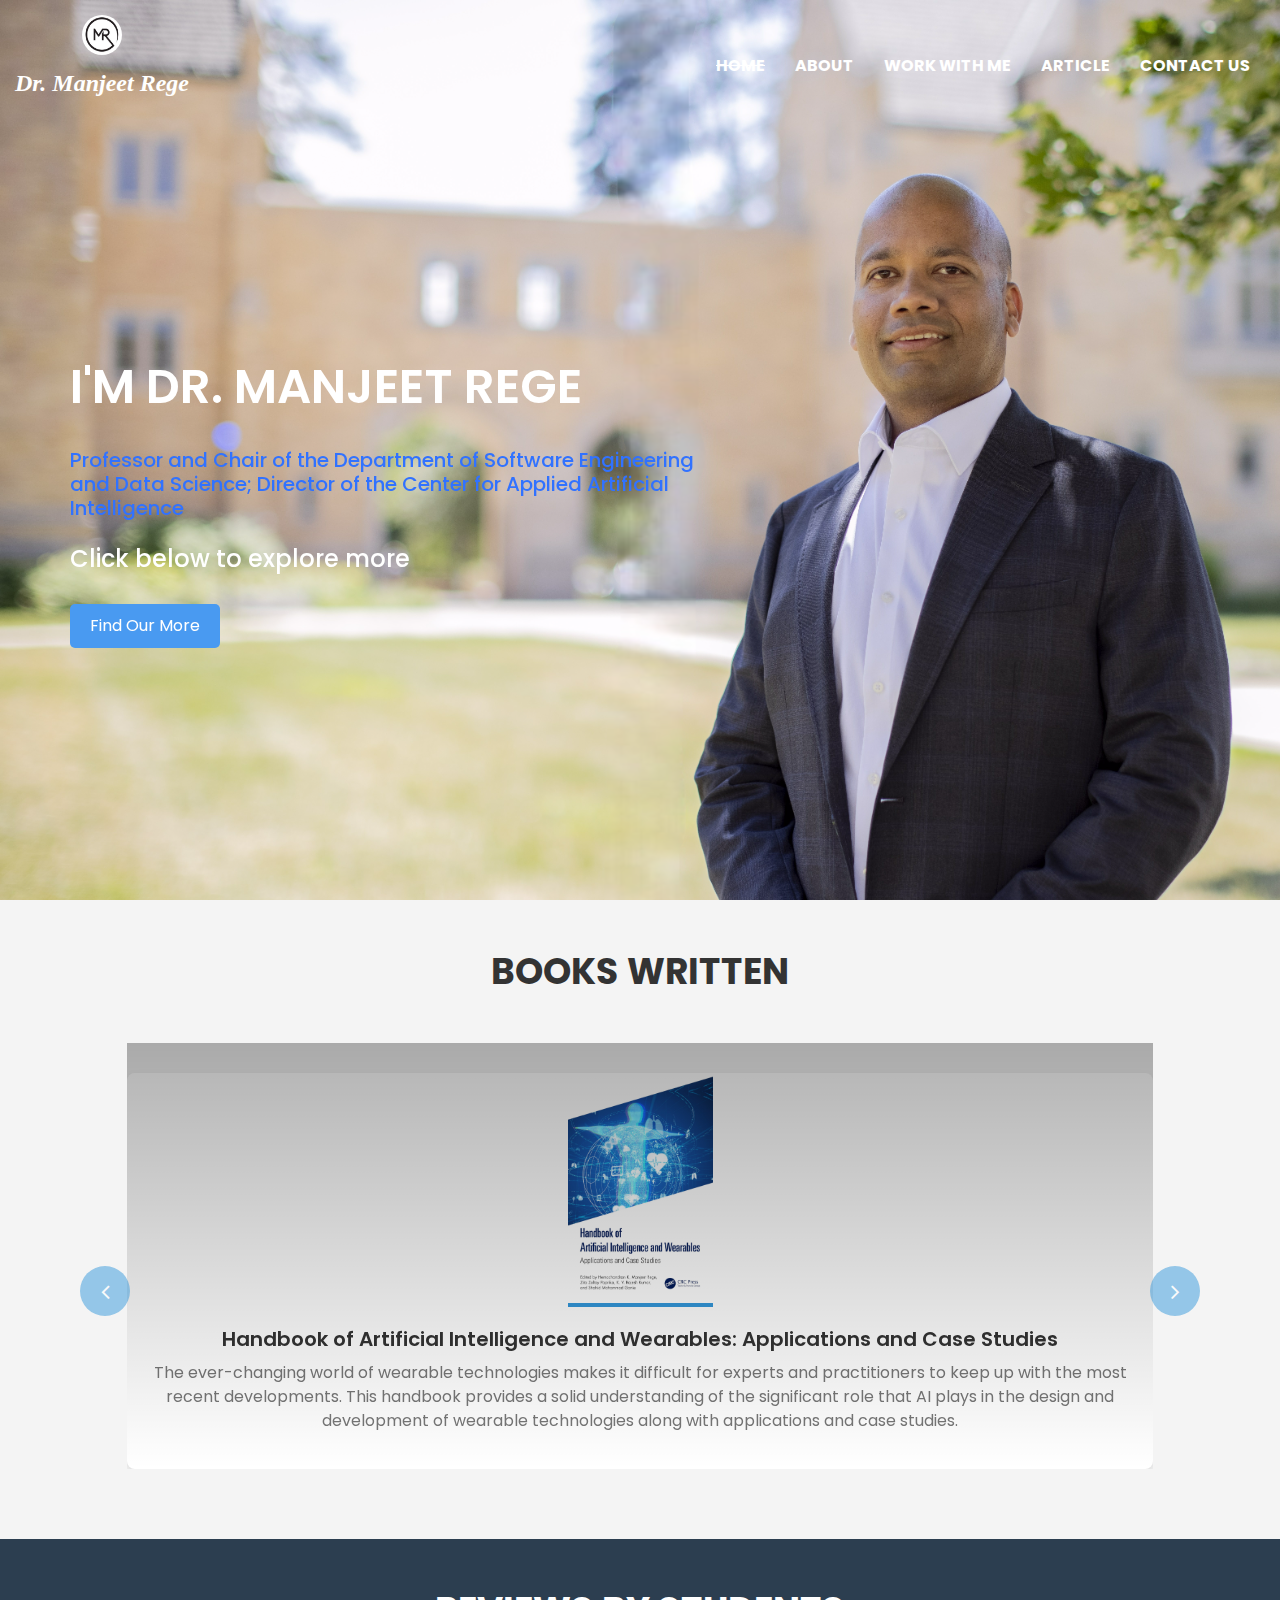
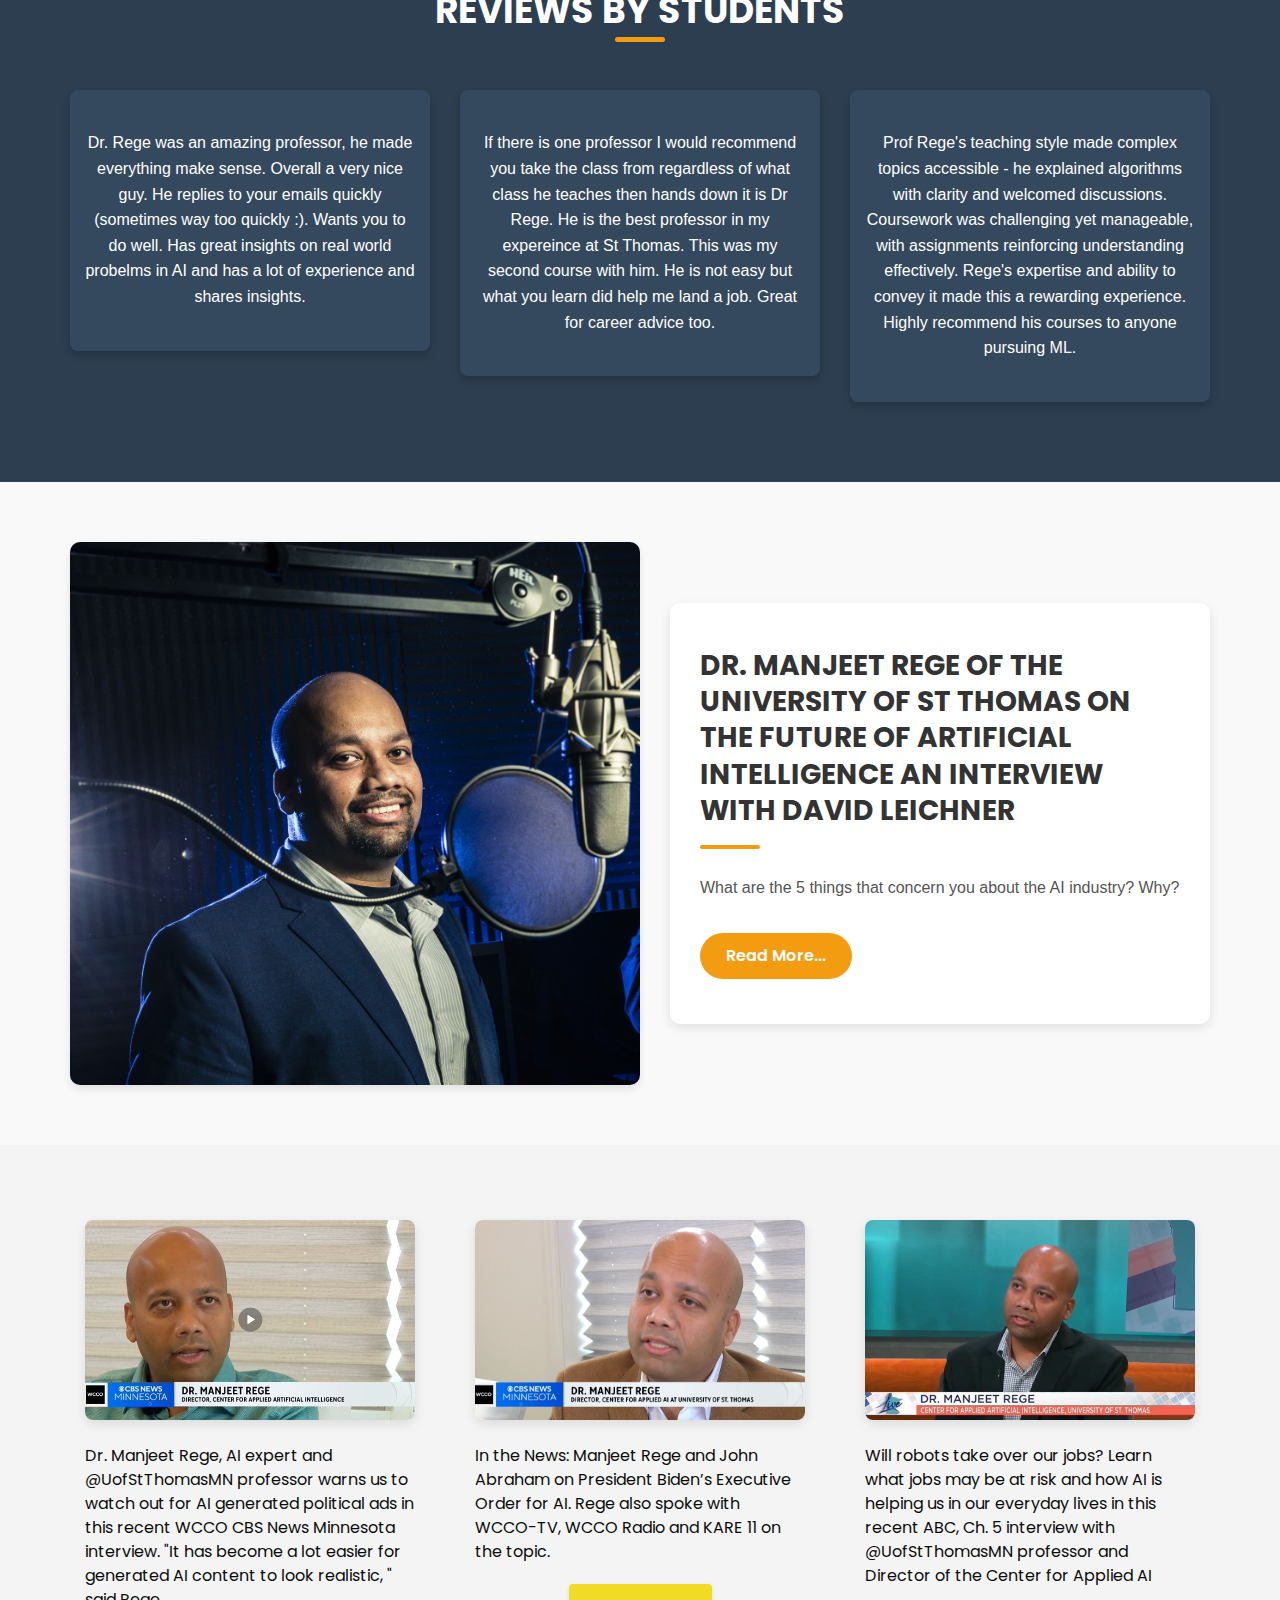
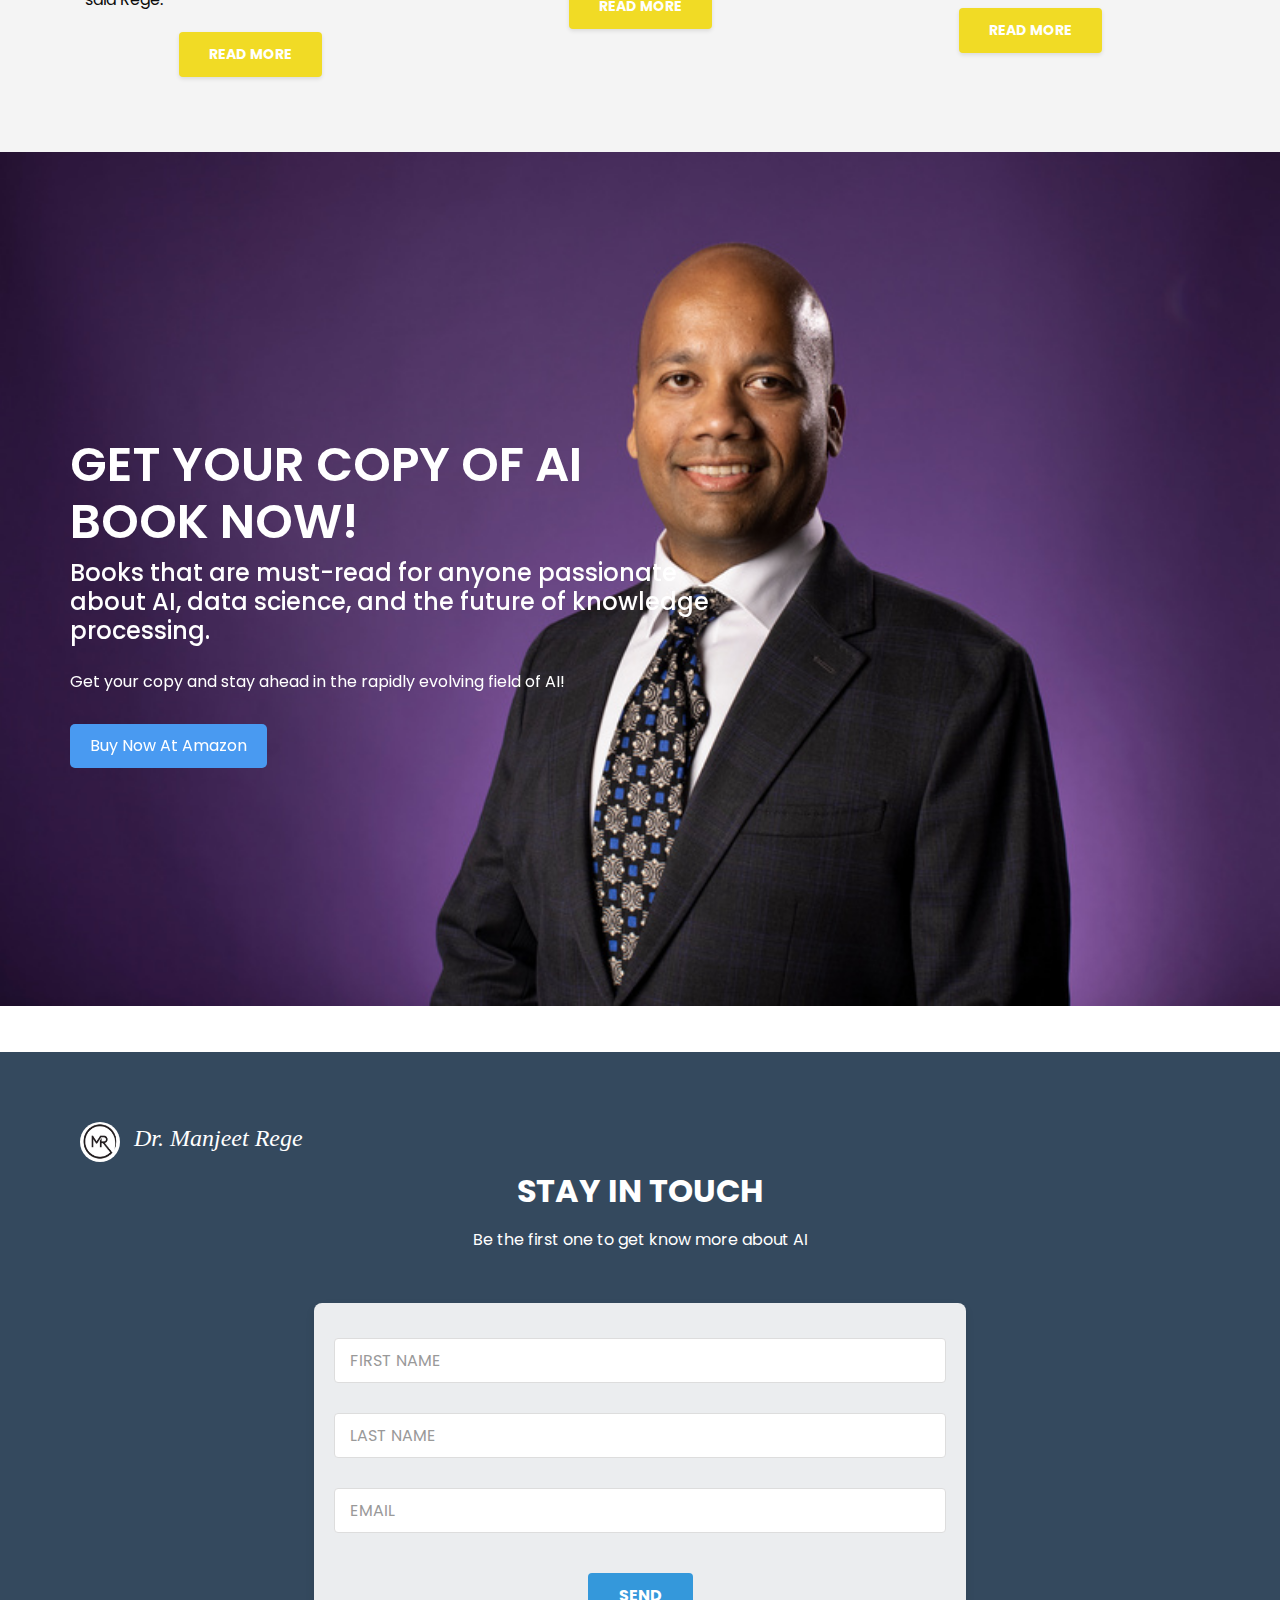
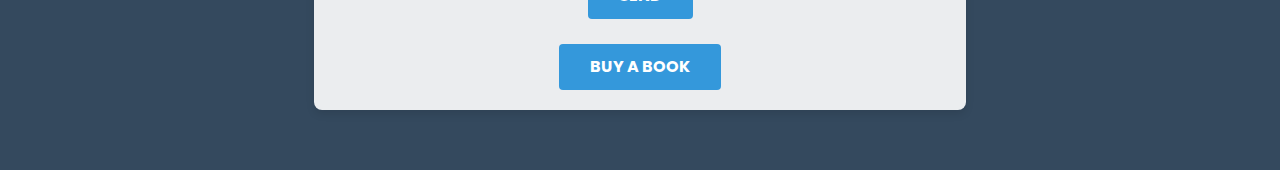
==== commit 22572189: "Changes new" ====
--- a/index.html
+++ b/index.html
@@ -302,7 +302,7 @@
               professor warns us to watch out for AI generated political ads in this recent WCCO CBS News Minnesota interview. "It has become a lot easier for generated AI content to look realistic, " said Rege.
           </p>
           <div class="btn-box">
-            <a href="">
+            <a href="Interview2.html">
               Read More
             </a>
           </div>
@@ -318,7 +318,7 @@
             In the News: Manjeet Rege and John Abraham on President Biden’s Executive Order for AI. Rege also spoke with WCCO-TV, WCCO Radio and KARE 11 on the topic.
           </p>
           <div class="btn-box">
-            <a href="">
+            <a href="Interview3.html">
               Read More
             </a>
           </div>
@@ -336,7 +336,7 @@
             professor and Director of the Center for Applied AI
           </p>
           <div class="btn-box">
-            <a href="">
+            <a href="https://vimeo.com/user14179445/review/631163363/efdefd487b" target="_blank">
               Read More
             </a>
           </div>
--- a/css/style.css
+++ b/css/style.css
@@ -108,7 +108,7 @@
   top: 0;
   left: 0;
   width: 100%;
-  height: 150%; 
+  height: auto; 
   object-fit: cover;
   transition: transform 0.1s ease-in-out;
 }
@@ -132,50 +132,6 @@
 
 .hero_area.sub_pages {
   height: auto;
-}
-
-.header_section {
-  padding: 0;
-}
-
-.header_section .container-fluid {
-  padding-right: 25px;
-  padding-left: 25px;
-}
-
-.header_section .nav_container {
-  margin: 0 auto;
-}
-
-.header_top {
-  background-color: #1c1c1c;
-  padding: 15px 0;
-}
-
-.header_top .contact_link-container {
-  display: -webkit-box;
-  display: -ms-flexbox;
-  display: flex;
-  -webkit-box-pack: justify;
-      -ms-flex-pack: justify;
-          justify-content: space-between;
-}
-
-.header_top .contact_link-container a {
-  display: -webkit-box;
-  display: -ms-flexbox;
-  display: flex;
-  -webkit-box-align: center;
-      -ms-flex-align: center;
-          align-items: center;
-  color: #ffffff;
-  font-size: 15px;
-}
-
-.header_top .contact_link-container a i {
-  font-size: 20px;
-  color: #f1db25;
-  margin-right: 5px;
 }
 
 .logo_img {
